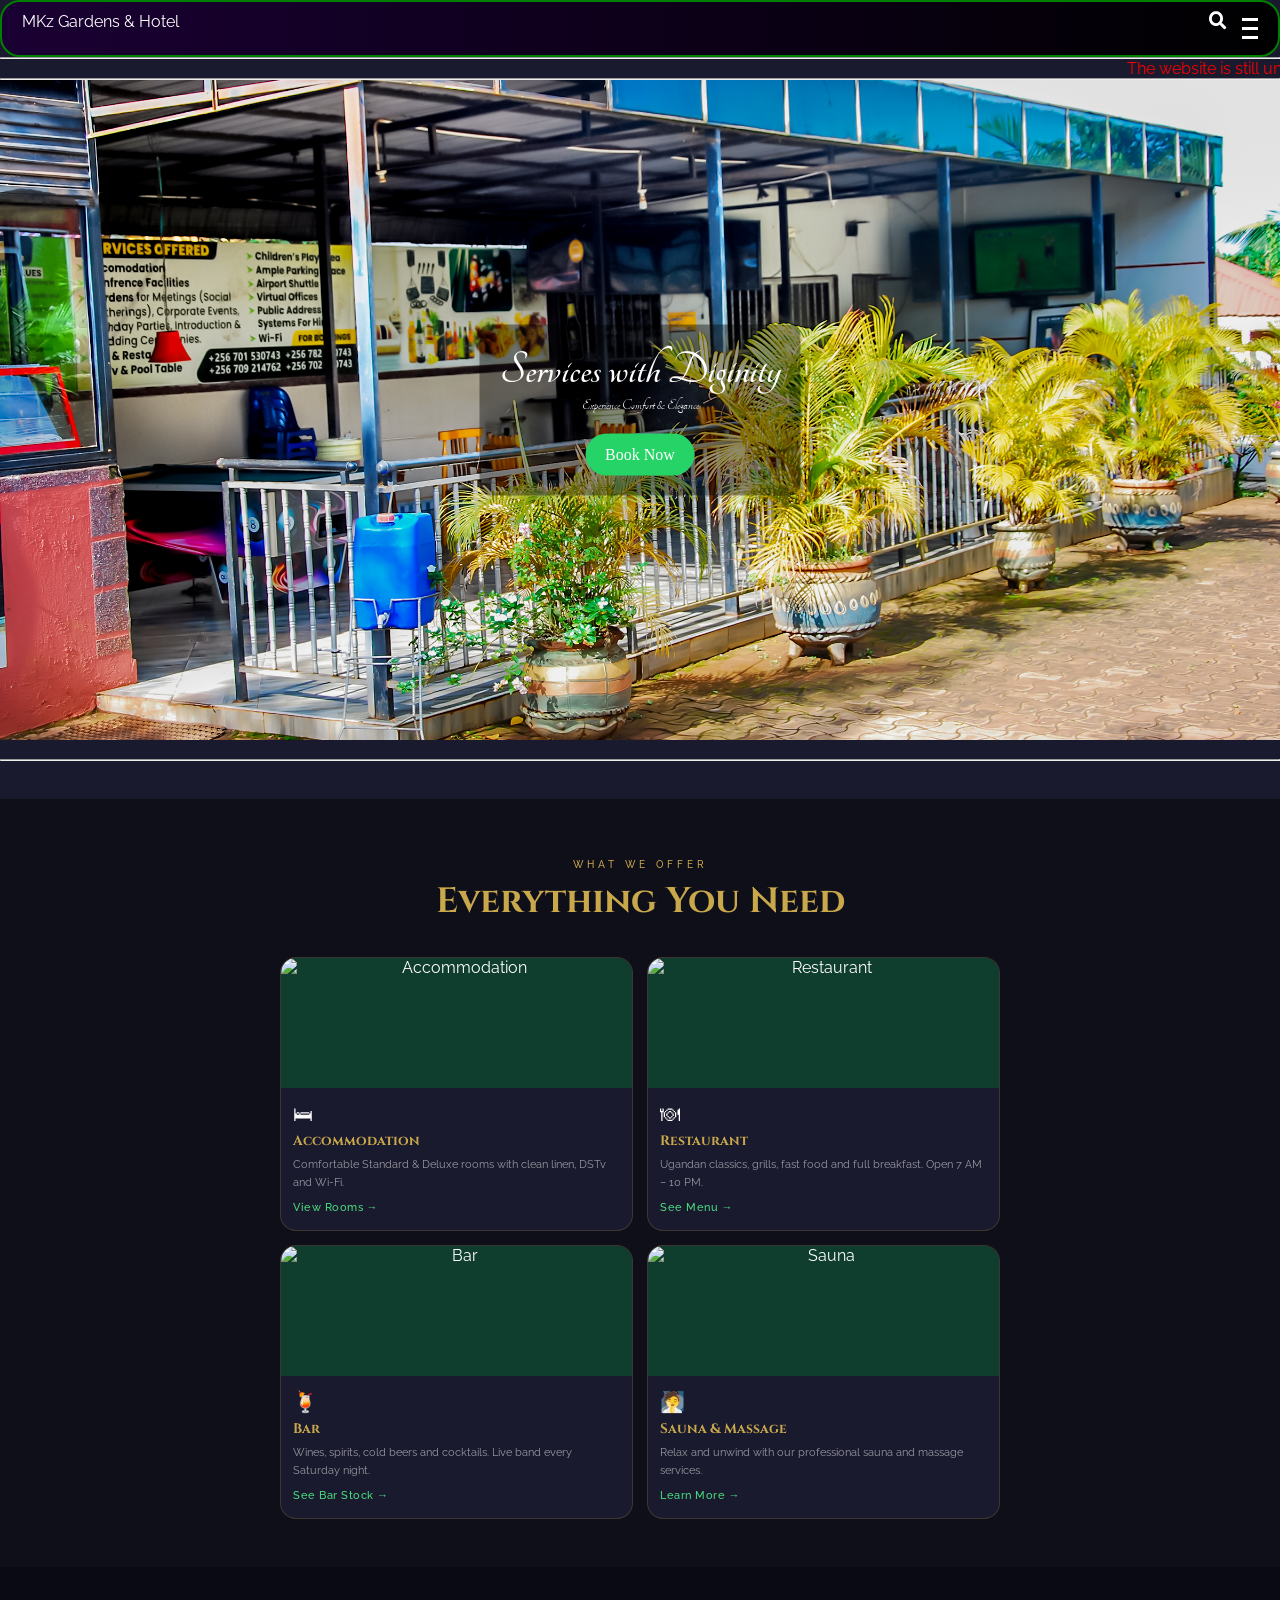
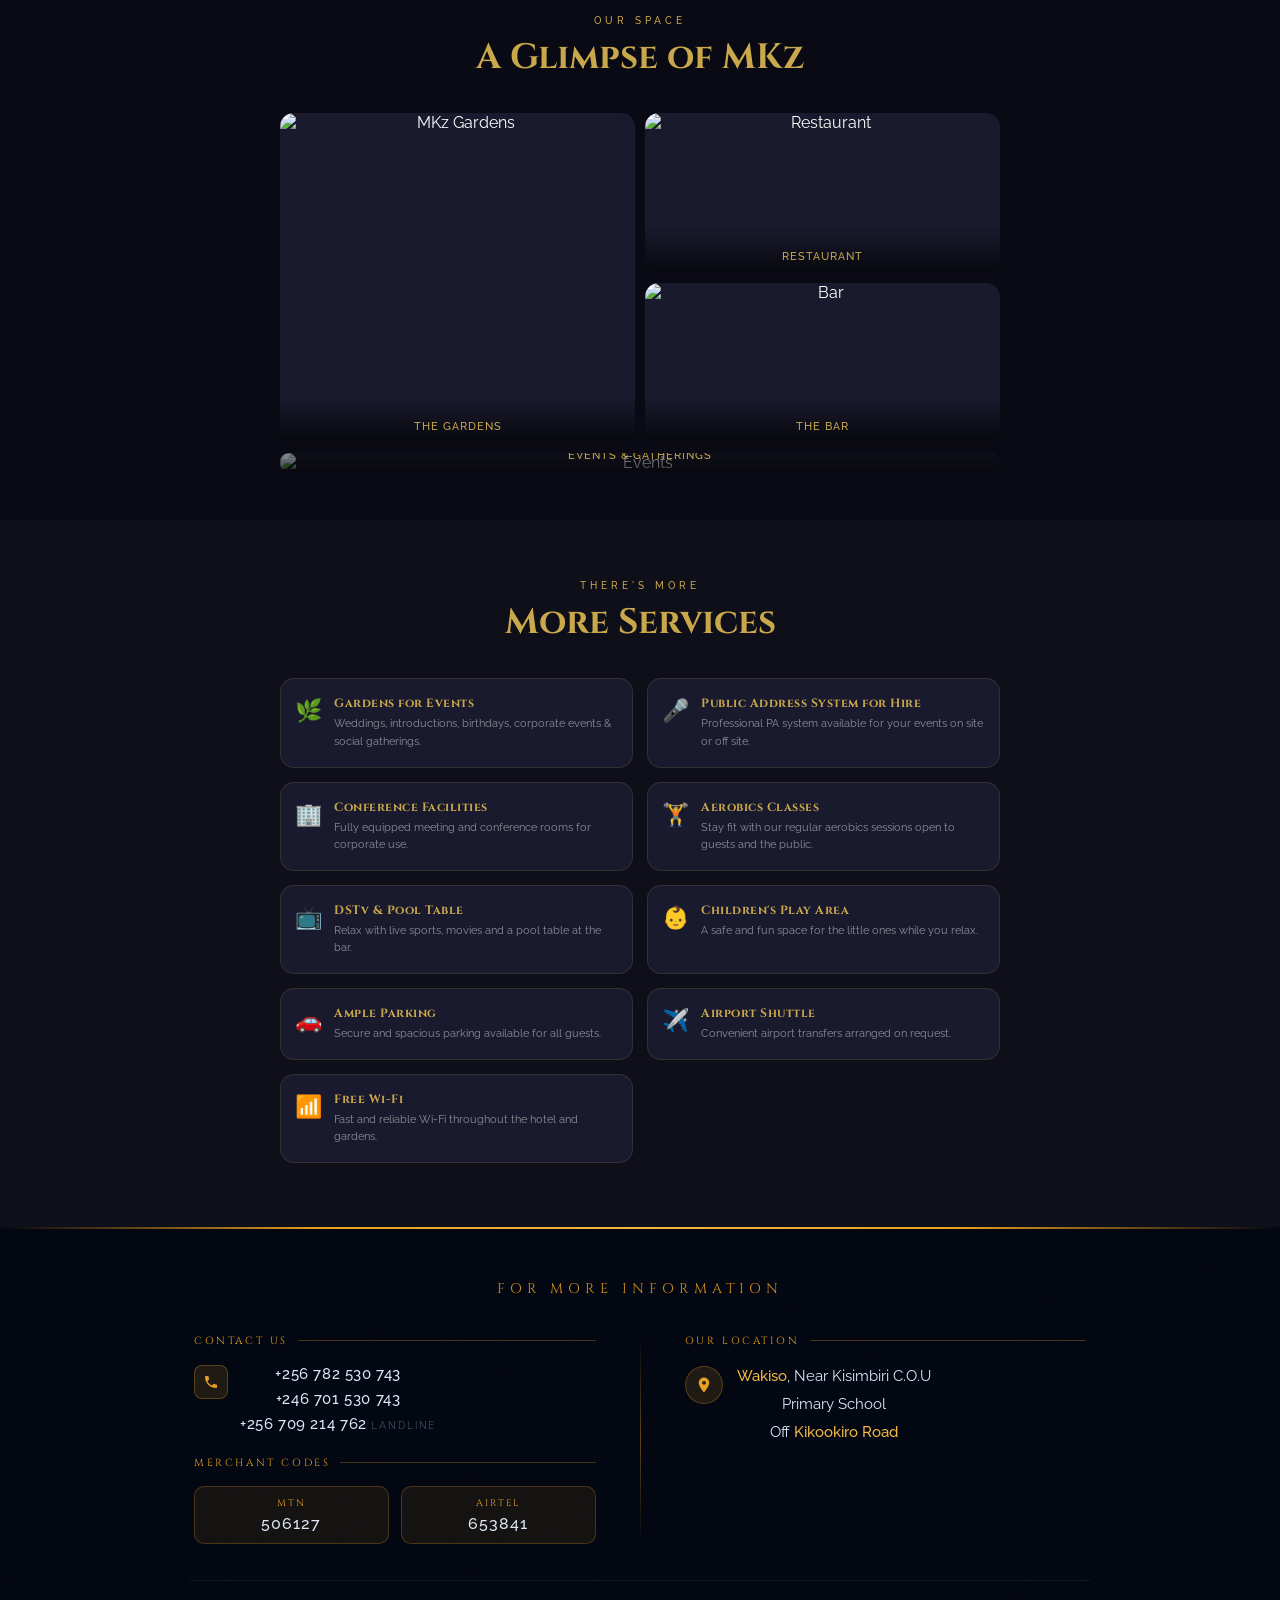
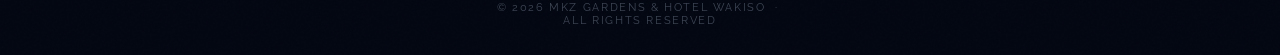
==== index.html @ 380784fc "Add files via upload" ====
<!DOCTYPE html>
<html lang="en">
<head>
<!--metatags-->
  <meta charset="UTF-8">
  <meta name="viewport" content="width=device-width, initial-scale=1.0,user-scalable=no"/>

  <!-- ============================================================
    SEO TAGS — These tell Google what your website is about.
    When someone searches "hotel Wakiso" or "restaurant Wakiso"
    on Google, these tags help your site show up in the results.
  ============================================================ -->

  <!-- This shows under your site title on Google search results -->
  <meta name="description" content="MKz Gardens & Hotel Wakiso — Hotel accommodation, restaurant, bar, aerobics, beautiful gardens for events, and live band every Saturday. Located in Wakiso, Uganda.">

  <!-- These are the words Google uses to understand your site -->
  <meta name="keywords" content="MKz Gardens, MKz Hotel, hotel Wakiso, accommodation Wakiso, restaurant Wakiso, bar Wakiso, aerobics Wakiso, gardens for events Wakiso, live band Wakiso, Uganda hotel, Wakiso Uganda, event venue Wakiso">

  <!-- This tells Google who owns the site -->
  <meta name="author" content="MKz Gardens & Hotel Wakiso">

  <!-- This tells Google it is okay to index and follow links on your site -->
  <meta name="robots" content="index, follow">

  <!-- Open Graph tags — these control how your site looks
       when someone shares your link on WhatsApp or Facebook -->
  <meta property="og:title" content="MKz Gardens & Hotel Wakiso">
  <meta property="og:description" content="Hotel accommodation, restaurant, bar, aerobics, gardens for events and live band every Saturday in Wakiso, Uganda.">
  <meta property="og:type" content="website">
  <meta property="og:locale" content="en_UG">
  
  <title>MKz Gardens & Hotel Wakiso</title>

<!--links stylessheet-->
  <link rel="stylesheet" href="style.css">
  <link rel="stylesheet" href="style-search.css">
  <link rel="stylesheet" href="style-hamburger.css">
<!--links stylessheet icons + fonts-->
<!--fonts-->
    <link rel="stylesheet"
  href="https://fonts.googleapis.com/css?family=Tangerine"> 
  
  <link rel="stylesheet"
  href="https://fonts.googleapis.com/css?family=Tangerine| merienda">
  
 <!--icons--> 
  <link rel="stylesheet" href="https://fonts.googleapis.com/css2?family=Material+Symbols+Outlined:opsz,wght,FILL,GRAD@20..48,100..700,0..1,-50..200&icon_names=search" />
  
    <link rel="stylesheet" href="https://cdnjs.cloudflare.com/ajax/libs/font-awesome/5.1.0/css/all.css" integrity="sha512-ajhUYg8JAATDFejqbeN7KbF2zyPbbqz04dgOLyGcYEk/MJD3V+HJhJLKvJ2VVlqrr4PwHeGTTWxbI+8teA7snw==" crossorigin="anonymous" referrerpolicy="no-referrer" />
      <link href="https://fonts.googleapis.com/css2?family=Cinzel:wght@400;600;700&family=Raleway:wght@300;400;500&display=swap" rel="stylesheet"/>
    
</head>
<body>

<nav class="nav">
   
   <p class="logo">MKz Gardens & Hotel </p>
   <i class="fas fa-search" id="search-trigger" title="Search"></i>
   
   
     <div class="hamburger" id="hamburger">
    <span></span>
    <span></span>
    <span></span>
  </div>
</nav>

<div class="overlay" id="overlay"></div>

<div class="menu" id="menu">
  <a href="index.html">Home</a>
  <a href="showroom.html">Showroom</a>
  <a href="restaurant.html">Restaurant</a>
  <a href="contact.html">Bar</a>
  
<!---=====DROP DOWN=====----->
<div class="info-card">
  <div class="info-card-header" onclick="toggleCard(this)">
    <span>🌿 Quick Links</span>
    <span class="info-card-arrow">▼</span>
  </div>
  <div class="info-card-body">
<ul>
<a href="restaurant.html#menu-section"><p>Local Food</p></a>
<a href="restaurant.html#wines-menu"><p>Bar Stock</p></a>
<a href="restaurant.html#menu"><p>Menu</p></a>
<a href="restaurant.html#menu"><p>Menu</p></a>
<a href="restaurant.html#menu"><p>Menu</p></a>

      
</ul>
    
    
    
    
  <a href="visit-us.html">
                <div class="location-pin">
            <svg viewBox="0 0 24 24" xmlns="http://www.w3.org/2000/svg">
              <path d="M12 2C8.13 2 5 5.13 5 9c0 5.25 7 13 7 13s7-7.75 7-13c0-3.87-3.13-7-7-7zm0 9.5c-1.38 0-2.5-1.12-2.5-2.5s1.12-2.5 2.5-2.5 2.5 1.12 2.5 2.5-1.12 2.5-2.5 2.5z"/>
            </svg>
          </div>
  </a>
  
</div>
    gggttg4ddyyyttty
  </div>
  <script>
  //--------dropdown-----========
function toggleCard(header) {
  const card = header.parentElement;
  card.classList.toggle('open');
}
</script>
</div>
  
  
  
  
  


<!-- Search Overlay -->
<div class="search-overlay" id="searchOverlay">
  <div class="search-modal">
    <div class="search-top">
      <div class="search-input-wrap">
        <i class="fas fa-search search-input-icon"></i>
        <input type="text" id="searchInput" placeholder="Search rooms, menu, billing…" autocomplete="off"/>
        <button id="searchClear" class="search-clear-btn">✕</button>
      </div>
      <button class="search-close-btn" id="searchClose">Close</button>
    </div>

    <div class="search-tabs" id="searchTabs" style="display:none">
      <button class="stab active" data-cat="all">All <span id="cnt-all">0</span></button>
      <button class="stab" data-cat="rooms">🛏 Rooms <span id="cnt-rooms">0</span></button>
      <button class="stab" data-cat="menu">🍽 Menu <span id="cnt-menu">0</span></button>
      <button class="stab" data-cat="billing">💳 Billing <span id="cnt-billing">0</span></button>
      <button class="stab" data-cat="general">🌿 General <span id="cnt-general">0</span></button>
    </div>

    <div class="search-meta" id="searchMeta"></div>
    <div class="search-results" id="searchResults"></div>

    <div class="search-empty" id="searchEmpty">
      <div style="font-size:2rem">🔍</div>
      <p>No results found. Try different keywords.</p>
    </div>

    <div class="search-initial" id="searchInitial">
      <p>Try searching for:</p>
      <div class="search-hints">
        <span class="hint" onclick="fillSearch('standard room')">Standard Room</span>
        <span class="hint" onclick="fillSearch('buffet')">Buffet</span>
        <span class="hint" onclick="fillSearch('wifi')">WiFi</span>
        <span class="hint" onclick="fillSearch('mobile money')">Mobile Money</span>
        <span class="hint" onclick="fillSearch('garden')">Garden</span>
        <span class="hint" onclick="fillSearch('check out')">Check-out</span>
      </div>
    </div>
  </div>
</div>
<hr>
<marquee style="color:red"> The website is still under construction, bugs are temporary</marquee>
<hr>
     <!-- Hero Section with Auto Sliding Images -->
  <section class="hero">
    <div class="slides">
      <img src="bar-outside.JPG" class="slide" />
      <img src="main-gate.JPG" class="slide" />
      <img src="mkz-garden.jpg" class="slide" />
    </div>
    <div class="hero-text">
      <h1 >Services with Diginity</h1>
      <p>Experience Comfort & Elegance</p>
      <a href="https://wa.me/256702530743?text=Hello%20I%20would%20like%20to%20book%20a%20room%20 " class="btn">Book Now</a>
    </div>
  </section><br>

<script>
  let slides = document.querySelectorAll('.slide');
  let current = 0;

  function showSlide(index) {
    slides.forEach((slide, i) => {
      slide.classList.remove('active');
      if (i === index) slide.classList.add('active');
    });
  }

  function nextSlide() {
    current = (current + 1) % slides.length;
    showSlide(current);
  }

  showSlide(current);
  setInterval(nextSlide, 4000);
</script>

      
<hr><br><br>
<!-- ===== SERVICES OVERVIEW ===== -->
<section class="services-section fade-up">
  <div class="section-eyebrow">What We Offer</div>
  <h2 class="section-title-text">Everything You Need</h2>
  <div class="services-grid">

    <a href="showroom.html" class="service-card">
      <div class="service-img-wrap">
        <img src="room1.jpg" loading="lazy" alt="Accommodation" />
      </div>
      <div class="service-body">
        <div class="service-icon">🛏</div>
        <h3>Accommodation</h3>
        <p>Comfortable Standard & Deluxe rooms with clean linen, DSTv and Wi-Fi.</p>
        <span class="service-link">View Rooms →</span>
      </div>
    </a>

    <a href="restaurant.html" class="service-card">
      <div class="service-img-wrap">
        <img src="food1.jpg" loading="lazy" alt="Restaurant" />
      </div>
      <div class="service-body">
        <div class="service-icon">🍽</div>
        <h3>Restaurant</h3>
        <p>Ugandan classics, grills, fast food and full breakfast. Open 7 AM – 10 PM.</p>
        <span class="service-link">See Menu →</span>
      </div>
    </a>

    <a href="restaurant.html#wines-menu" class="service-card">
      <div class="service-img-wrap">
        <img src="bar1.jpg" loading="lazy" alt="Bar" />
      </div>
      <div class="service-body">
        <div class="service-icon">🍹</div>
        <h3>Bar</h3>
        <p>Wines, spirits, cold beers and cocktails. Live band every Saturday night.</p>
        <span class="service-link">See Bar Stock →</span>
      </div>
    </a>

    <div class="service-card">
      <div class="service-img-wrap">
        <img src="sauna1.jpg" loading="lazy" alt="Sauna" />
      </div>
      <div class="service-body">
        <div class="service-icon">🧖</div>
        <h3>Sauna & Massage</h3>
        <p>Relax and unwind with our professional sauna and massage services.</p>
        <span class="service-link">Learn More →</span>
      </div>
    </div>

  </div>
</section>

<!-- ===== PHOTO GALLERY ===== -->
<section class="gallery-section fade-up">
  <div class="section-eyebrow">Our Space</div>
  <h2 class="section-title-text">A Glimpse of MKz</h2>
  <div class="home-gallery">
    <div class="hg-card hg-tall">
      <img src="gallery1.jpg" loading="lazy" alt="MKz Gardens" />
      <div class="hg-label">The Gardens</div>
    </div>
    <div class="hg-card">
      <img src="gallery2.jpg" loading="lazy" alt="Restaurant" />
      <div class="hg-label">Restaurant</div>
    </div>
    <div class="hg-card">
      <img src="gallery3.jpg" loading="lazy" alt="Bar" />
      <div class="hg-label">The Bar</div>
    </div>
    <div class="hg-card hg-wide">
      <img src="gallery4.jpg" loading="lazy" alt="Events" />
      <div class="hg-label">Events & Gatherings</div>
    </div>
  </div>
</section>

<!-- ===== MORE SERVICES ===== -->
<section class="more-services-section fade-up">
  <div class="section-eyebrow">There's More</div>
  <h2 class="section-title-text">More Services</h2>
  <div class="services-list-grid">

    <div class="svc-item">
      <span class="svc-ico">🌿</span>
      <div>
        <strong>Gardens for Events</strong>
        <p>Weddings, introductions, birthdays, corporate events & social gatherings.</p>
      </div>
    </div>

    <div class="svc-item">
      <span class="svc-ico">🎤</span>
      <div>
        <strong>Public Address System for Hire</strong>
        <p>Professional PA system available for your events on site or off site.</p>
      </div>
    </div>

    <div class="svc-item">
      <span class="svc-ico">🏢</span>
      <div>
        <strong>Conference Facilities</strong>
        <p>Fully equipped meeting and conference rooms for corporate use.</p>
      </div>
    </div>

    <div class="svc-item">
      <span class="svc-ico">🏋️</span>
      <div>
        <strong>Aerobics Classes</strong>
        <p>Stay fit with our regular aerobics sessions open to guests and the public.</p>
      </div>
    </div>

    <div class="svc-item">
      <span class="svc-ico">📺</span>
      <div>
        <strong>DSTv & Pool Table</strong>
        <p>Relax with live sports, movies and a pool table at the bar.</p>
      </div>
    </div>

    <div class="svc-item">
      <span class="svc-ico">👶</span>
      <div>
        <strong>Children's Play Area</strong>
        <p>A safe and fun space for the little ones while you relax.</p>
      </div>
    </div>

    <div class="svc-item">
      <span class="svc-ico">🚗</span>
      <div>
        <strong>Ample Parking</strong>
        <p>Secure and spacious parking available for all guests.</p>
      </div>
    </div>

    <div class="svc-item">
      <span class="svc-ico">✈️</span>
      <div>
        <strong>Airport Shuttle</strong>
        <p>Convenient airport transfers arranged on request.</p>
      </div>
    </div>

    <div class="svc-item">
      <span class="svc-ico">📶</span>
      <div>
        <strong>Free Wi-Fi</strong>
        <p>Fast and reliable Wi-Fi throughout the hotel and gardens.</p>
      </div>
    </div>

  </div>
</section>

<script>
const elements = document.querySelectorAll('.fade-up');
const observer = new IntersectionObserver(entries => {
  entries.forEach(entry => {
    if (entry.isIntersecting) {
      entry.target.classList.add('active');
      observer.unobserve(entry.target);
    }
  });
}, { threshold: 0.1 });
elements.forEach(el => observer.observe(el));
</script>



<script>
  const elements = document.querySelectorAll('.fade-up, .zoom');

window.addEventListener('scroll', () => {
  elements.forEach(el => {
    const position = el.getBoundingClientRect().top;
    const screenHeight = window.innerHeight;

    if (position < screenHeight - 100) {
      el.classList.add('active');
    }
  });
});
</script>

<!--hambuger script-->

<script>
  
</script>

<script src="script-search.js"></script>

<script src="script-hamburger.js"></script>

<script src="script.js"></script>

<section id="footer">
<footer>
  <div class="footer-inner">

    <p class="footer-heading">For More Information</p>

    <div class="footer-grid">

      <!-- Left: Phone numbers & merchant codes -->
      <div class="contact-block">
        <div class="section-label">Contact Us</div>

        <div class="phone-row">
          <div class="phone-icon">
            <!-- Phone wave icon -->
            <svg viewBox="0 0 24 24" xmlns="http://www.w3.org/2000/svg">
              <path d="M6.6 10.8c1.4 2.8 3.8 5.1 6.6 6.6l2.2-2.2c.3-.3.7-.4 1-.2 1.1.4 2.3.6 3.6.6.6 0 1 .4 1 1V20c0 .6-.4 1-1 1-9.4 0-17-7.6-17-17 0-.6.4-1 1-1h3.5c.6 0 1 .4 1 1 0 1.3.2 2.5.6 3.6.1.3 0 .7-.2 1L6.6 10.8z"/>
            </svg>
          </div>
          <div class="phone-numbers">
            <span class="phone-num">+256 782 530 743</span>
            <span class="phone-num">+246 701 530 743</span>
            <span class="phone-num">+256 709 214 762 <span class="phone-tag">Landline</span></span>
          </div>
        </div>

        <div class="section-label" style="margin-top:20px;">Merchant Codes</div>
        <div class="merchant-row">
          <div class="merchant-pill">
            <span class="merchant-network">MTN</span>
            <span class="merchant-code">506127</span>
          </div>
          <div class="merchant-pill">
            <span class="merchant-network">Airtel</span>
            <span class="merchant-code">653841</span>
          </div>
        </div>
      </div>

      <!-- Vertical divider -->
      <div class="divider-line"></div>

      <!-- Right: Location -->
      <div class="location-block">
        <div class="section-label">Our Location</div>
        <div class="location-body">
          <div class="location-pin">
            <svg viewBox="0 0 24 24" xmlns="http://www.w3.org/2000/svg">
              <path d="M12 2C8.13 2 5 5.13 5 9c0 5.25 7 13 7 13s7-7.75 7-13c0-3.87-3.13-7-7-7zm0 9.5c-1.38 0-2.5-1.12-2.5-2.5s1.12-2.5 2.5-2.5 2.5 1.12 2.5 2.5-1.12 2.5-2.5 2.5z"/>
            </svg>
          </div>
          <div class="location-text">
            <span class="location-line"><strong>Wakiso</strong>, Near Kisimbiri C.O.U</span>
            <span class="location-line">Primary School</span>
            <span class="location-line">Off <strong>Kikookiro Road</strong></span>
          </div>
        </div>
      </div>

    </div>

    <div class="footer-bottom" id="Contact">
        <p>© 2026 MKz Gardens & Hotel Wakiso &nbsp;·&nbsp; </p>
      All Rights Reserved
    </div>

  </div>
</footer>
</section>

</body>
</html>
---- style.css ----
body {
  margin: 0;
  font-family: Arial, sans-serif;
  background: #0f0f1a;
  color: white;
  text-align: center;
}

.background-image {
  height: 100vh;
  background-image: url(i.jpg);
  background-repeat: no-repeat;
  background-size: cover;
  background-position: center;
}

 nav {
  justify-content: space-between;
  display: flex;
  background: linear-gradient(to right, #1a0033, #000);
  border-color: green;
  border-width: 2px;
  color: #fff; /* or any color that contrasts with your background */
  padding: 10px 20px;
  font-size: 16px;
  border-style: solid;
  border-radius: 20px;
  top: 0;
  position: sticky;
  z-index: 1000;
  
}

/*Drop down*/
  .info-card {
  border: 1px solid rgba(15,61,46,0.2);
  border-radius: 12px;
  margin-bottom: 12px;
  overflow: hidden;
}
.info-card-header {
  background: #0f3d2e;
  color: white;
  padding: 16px 20px;
  display: flex;
  justify-content: space-between;
  align-items: center;
  cursor: pointer;
  font-size: 15px;
}
.info-card-arrow {
  transition: transform 0.3s;
}
.info-card.open .info-card-arrow {
  transform: rotate(180deg);
}
.info-card-body {
  max-height: 0;
  overflow: hidden;
  transition: max-height 0.4s ease, padding 0.3s;
  background: #f5f0e;
  padding: 0 20px;
  font-size: 14px;
  color: #2c7;
  text-align: left;
}

.info-card-body ul{
  color: black;
  
}

.info-card.open .info-card-body {
  max-height: 300px;
  padding: 16px 20px;
}


.material-symbols-outlined {
  font-variation-settings:
  'FILL' 0,
  'wght' 400,
  'GRAD' 0,
  'opsz' 48
}

.hero {
  position: relative;
  height: calc(80vh - 60px);
  overflow: hidden;
}

.slides {
  position: absolute;
  top: 0;
  left: 0;
  height: 100%;
  width: 100%;
}
.slide {
  width: 100%;
  height: 100%;
  position: absolute;
  top: 0;
  left: 0;
  object-fit: cover;
  opacity: 0;
  transition: opacity 1s ease-in-out;
}
.slide.active {
  opacity: 1;
}

.hero-text {
  position: absolute;
  top: 50%;
  left: 50%;
  transform: translate(-50%, -50%);
  color: white;
  text-align: center;
  background: rgba(0,0,0,0.4);
  padding: 20px;
  border-radius: 10px;
  font-family: 'Tangerine', serif;
}
.btn {
  background: #f04e30;
  color: white;
  padding: 10px 20px;
  margin-top: 10px;
  display: inline-block;
  text-decoration: none;
  border-radius: 5px;
  font-family: 'Roboto', serif;
}
.img {
  height: 380px;
  width: 80%;
}
.description{
  font-family: 'merienda', serif;
}


.section {
  padding: 60px 20px;
}

/* Animations */
.fade-in {
  opacity: 0;
  animation: fadeIn 1s forwards;
}

.fade-in.delay {
  animation-delay: 0.5s;
}

.fade-in.delay2 {
  animation-delay: 1s;
}

@keyframes fadeIn {
  to {
    opacity: 1;
  }
}

.fade-up {
  opacity: 0;
  transform: translateY(40px);
  transition: 1s;
}

.fade-up.active {
  opacity: 1;
  transform: translateY(0);
}

.zoom {
  transform: scale(0.8);
  opacity: 0;
  transition: 1s;
}

.zoom.active {
  transform: scale(1);
  opacity: 1;
}

/*continuing editing :-)*/
/* ===== SHARED SECTION HEADING ===== */
.section-eyebrow {
  font-size: 10px;
  letter-spacing: 4px;
  text-transform: uppercase;
  color: #c9a84c;
  font-weight: 500;
  margin-bottom: 8px;
}
.section-title-text {
  font-family: 'Cinzel', serif;
  font-size: clamp(1.5rem, 5vw, 2.2rem);
  color: #c9a84c;
  margin-bottom: 32px;
}

/* ===== SERVICES OVERVIEW ===== */
.services-section {
  padding: 60px 16px 48px;
  text-align: center;
  background: #0f0f1a;
}
.services-grid {
  display: grid;
  grid-template-columns: 1fr 1fr;
  gap: 14px;
  max-width: 720px;
  margin: 0 auto;
}
.service-card {
  background: #1a1a2e;
  border: 1px solid rgba(201,168,76,0.2);
  border-radius: 16px;
  overflow: hidden;
  text-decoration: none;
  color: inherit;
  display: flex;
  flex-direction: column;
  transition: transform 0.3s, border-color 0.3s;
}
.service-card:hover {
  transform: translateY(-4px);
  border-color: rgba(201,168,76,0.6);
}
.service-img-wrap {
  height: 130px;
  overflow: hidden;
  background: #0f3d2e;
}
.service-img-wrap img {
  width: 100%;
  height: 100%;
  object-fit: cover;
  display: block;
  transition: transform 0.4s;
}
.service-card:hover .service-img-wrap img {
  transform: scale(1.06);
}
.service-body {
  padding: 14px 12px 16px;
  text-align: left;
  flex: 1;
  display: flex;
  flex-direction: column;
}
.service-icon {
  font-size: 20px;
  margin-bottom: 6px;
}
.service-body h3 {
  font-family: 'Cinzel', serif;
  font-size: 0.85rem;
  color: #c9a84c;
  margin-bottom: 6px;
}
.service-body p {
  font-size: 11px;
  color: rgba(255,255,255,0.55);
  line-height: 1.6;
  flex: 1;
}
.service-link {
  font-size: 11px;
  color: #4ade80;
  margin-top: 10px;
  font-weight: 500;
  letter-spacing: 0.5px;
}

/* ===== PHOTO GALLERY ===== */
.gallery-section {
  padding: 48px 16px;
  text-align: center;
  background: #0a0a14;
}
.home-gallery {
  display: grid;
  grid-template-columns: 1fr 1fr;
  grid-template-rows: 160px 160px;
  gap: 10px;
  max-width: 720px;
  margin: 0 auto;
}
.hg-card {
  position: relative;
  border-radius: 14px;
  overflow: hidden;
  background: #1a1a2e;
}
.hg-card.hg-tall { grid-row: span 2; }
.hg-card.hg-wide { grid-column: span 2; }
.hg-card img {
  width: 100%; height: 100%;
  object-fit: cover; display: block;
  transition: transform 0.4s ease;
}
.hg-card:hover img { transform: scale(1.05); }
.hg-label {
  position: absolute;
  bottom: 0; left: 0; right: 0;
  background: linear-gradient(transparent, rgba(0,0,0,0.7));
  color: #c9a84c;
  font-size: 11px;
  font-weight: 500;
  letter-spacing: 1px;
  text-transform: uppercase;
  padding: 24px 12px 10px;
}

/* ===== MORE SERVICES ===== */
.more-services-section {
  padding: 60px 16px 64px;
  text-align: center;
  background: #0f0f1a;
}
.services-list-grid {
  display: grid;
  grid-template-columns: 1fr 1fr;
  gap: 14px;
  max-width: 720px;
  margin: 0 auto;
  text-align: left;
}
.svc-item {
  background: #1a1a2e;
  border: 1px solid rgba(201,168,76,0.15);
  border-radius: 14px;
  padding: 16px 14px;
  display: flex;
  gap: 12px;
  align-items: flex-start;
  transition: border-color 0.3s;
}
.svc-item:hover {
  border-color: rgba(201,168,76,0.45);
}
.svc-ico {
  font-size: 22px;
  flex-shrink: 0;
  margin-top: 2px;
}
.svc-item strong {
  display: block;
  font-size: 12px;
  color: #c9a84c;
  font-family: 'Cinzel', serif;
  letter-spacing: 0.5px;
  margin-bottom: 4px;
}
.svc-item p {
  font-size: 11px;
  color: rgba(255,255,255,0.5);
  line-height: 1.6;
  margin: 0;
}

@media (max-width: 420px) {
  .services-grid { grid-template-columns: 1fr; }
  .services-list-grid { grid-template-columns: 1fr; }
  .home-gallery { grid-template-rows: 140px 140px; }
}

/*more-services old*/
.more-services {
  justify-content: space-between;
  text-align: left;
}
.more-services-text { color: green; }

#footer {
  background-color: #030712;
  bottom: 0;
  margin-bottom: 0;
}






/*footer*/
    *, *::before, *::after { box-sizing: border-box; margin: 0; padding: 0; }

    body {
      min-height: 100vh;
      display: flex;
      flex-direction: column;
      justify-content: flex-end;
      background: #1a1a2e;
      font-family: 'Raleway', sans-serif;
    }

    footer {
      background: linear-gradient(135deg, #0d1b2a 0%, #11240 50%, #0d1b2a 100%);
      color: #e0e6f0;
      padding: 52px 40px 28px;
      position: relative;
      overflow: hidden;
    }

    /* Subtle noise texture overlay */
    footer::before {
      content: '';
      position: absolute;
      inset: 0;
      background-image: url("data:image/svg+xml,%3Csvg viewBox='0 0 200 200' xmlns='http://www.w3.org/2000/svg'%3E%3Cfilter id='n'%3E%3CfeTurbulence type='fractalNoise' baseFrequency='0.85' numOctaves='4' stitchTiles='stitch'/%3E%3C/filter%3E%3Crect width='100%25' height='100%25' filter='url(%23n)' opacity='0.04'/%3E%3C/svg%3E");
      opacity: 0.35;
      pointer-events: none;
    }

    /* Glowing top border */
    footer::after {
      content: '';
      position: absolute;
      top: 0; left: 0; right: 0;
      height: 2px;
      background: linear-gradient(90deg, transparent, #e8a020, #f0b845, #e8a020, transparent);
    }

    .footer-inner {
      max-width: 900px;
      margin: 0 auto;
      position: relative;
      z-index: 1;
    }

    .footer-heading {
      font-family: 'Cinzel', serif;
      font-size: clamp(0.75rem, 2vw, 0.88rem);
      letter-spacing: 0.35em;
      text-transform: uppercase;
      color: #e8a020;
      text-align: center;
      margin-bottom: 36px;
      opacity: 0.9;
    }

    .footer-grid {
      display: grid;
      grid-template-columns: 1fr 1px 1fr;
      gap: 0 40px;
      align-items: start;
    }

    .divider-line {
      width: 1px;
      background: linear-gradient(to bottom, transparent, rgba(232,160,32,0.4), transparent);
      align-self: stretch;
    }

    /* Section titles */
    .section-label {
      font-family: 'Cinzel', serif;
      font-size: 0.65rem;
      letter-spacing: 0.25em;
      text-transform: uppercase;
      color: #e8a020;
      margin-bottom: 16px;
      display: flex;
      align-items: center;
      gap: 10px;
    }
    .section-label::after {
      content: '';
      flex: 1;
      height: 1px;
      background: rgba(232,160,32,0.3);
    }

    /* Phone block */
    .contact-block { padding: 0 4px; }

    .phone-row {
      display: flex;
      align-items: flex-start;
      gap: 12px;
      margin-bottom: 14px;
    }

    .phone-icon {
      width: 34px;
      height: 34px;
      background: rgba(232,160,32,0.12);
      border: 1px solid rgba(232,160,32,0.3);
      border-radius: 8px;
      display: flex;
      align-items: center;
      justify-content: center;
      flex-shrink: 0;
      margin-top: 1px;
    }

    .phone-icon svg { width: 16px; height: 16px; fill: #e8a020; }

    .phone-numbers { display: flex; flex-direction: column; gap: 4px; }

    .phone-num {
      font-size: clamp(0.82rem, 2vw, 0.95rem);
      font-weight: 500;
      color: #dde6f5;
      letter-spacing: 0.04em;
      line-height: 1.4;
      transition: color 0.2s;
    }
    .phone-num:hover { color: #f0b845; }

    .phone-tag {
      font-size: 0.65rem;
      letter-spacing: 0.18em;
      text-transform: uppercase;
      color: rgba(200,215,240,0.45);
      font-weight: 300;
    }

    /* Merchant codes */
    .merchant-row {
      display: flex;
      gap: 12px;
      margin-top: 6px;
    }

    .merchant-pill {
      display: flex;
      flex-direction: column;
      align-items: center;
      background: rgba(232,160,32,0.08);
      border: 1px solid rgba(232,160,32,0.25);
      border-radius: 10px;
      padding: 10px 16px;
      flex: 1;
      transition: background 0.2s, border-color 0.2s;
    }
    .merchant-pill:hover {
      background: rgba(232,160,32,0.15);
      border-color: rgba(232,160,32,0.5);
    }

    .merchant-network {
      font-family: 'Cinzel', serif;
      font-size: 0.6rem;
      letter-spacing: 0.2em;
      color: #e8a020;
      text-transform: uppercase;
      margin-bottom: 4px;
    }
    .merchant-code {
      font-size: 1rem;
      font-weight: 500;
      color: #dde6f5;
      letter-spacing: 0.06em;
    }

    /* Location block */
    .location-block { padding: 0 4px; }

    .location-body {
      display: flex;
      gap: 14px;
      align-items: flex-start;
    }

    .location-pin {
      width: 38px;
      height: 38px;
      background: rgba(232,160,32,0.12);
      border: 1px solid rgba(232,160,32,0.3);
      border-radius: 50%;
      display: flex;
      align-items: center;
      justify-content: center;
      flex-shrink: 0;
      margin-top: 2px;
      animation: pulse 3s ease-in-out infinite;
    }
    @keyframes pulse {
      0%, 100% { box-shadow: 0 0 0 0 rgba(232,160,32,0.3); }
      50% { box-shadow: 0 0 0 8px rgba(232,160,32,0); }
    }

    .location-pin svg { width: 18px; height: 18px; fill: #e8a020; }

    .location-text { display: flex; flex-direction: column; gap: 4px; }

    .location-line {
      font-size: clamp(0.82rem, 2vw, 0.95rem);
      font-weight: 400;
      color: #dde6f5;
      line-height: 1.6;
    }
    .location-line strong {
      color: #f0b845;
      font-weight: 500;
    }

    /* Bottom strip */
    .footer-bottom {
      margin-top: 36px;
      padding-top: 20px;
      border-top: 1px solid rgba(255,255,255,0.06);
      text-align: center;
      font-size: 0.68rem;
      letter-spacing: 0.15em;
      color: rgba(200,215,240,0.3);
      text-transform: uppercase;
    }

    @media (max-width: 600px) {
      footer { padding: 40px 20px 24px; }
      .footer-grid { grid-template-columns: 1fr; gap: 32px 0; }
      .divider-line { display: none; }
    }
---- style-search.css ----
/* ── SEARCH ICON IN NAV ── */
#search-trigger {
  
  cursor: pointer;
  font-size: 1.1rem;
  transition: color 0.2s;
  margin-left: auto;
  margin-right: 15px;
  
}
#search-trigger:hover { color: #a0e080; }

/* ── SEARCH OVERLAY ── */
.search-overlay {
  display: none;
  position: fixed;
  inset: 0;
  background: rgba(0,0,0,0.75);
  z-index: 9999;
  backdrop-filter: blur(4px);
  align-items: flex-start;
  justify-content: center;
  padding-top: 60px;
}
.search-overlay.open { display: flex; }

.search-modal {
  background: #12102a;
  border: 1.5px solid #2e2a50;
  border-radius: 18px;
  width: 100%;
  max-width: 620px;
  margin: 0 16px;
  padding: 20px;
  max-height: 80vh;
  display: flex;
  flex-direction: column;
  gap: 14px;
  box-shadow: 0 24px 60px rgba(0,0,0,0.6);
}

/* ── SEARCH TOP ROW ── */
.search-top {
  display: flex;
  gap: 10px;
  align-items: center;
}

.search-input-wrap {
  position: relative;
  flex: 1;
}

.search-input-icon {
  position: absolute;
  left: 14px;
  top: 50%;
  transform: translateY(-50%);
  color: #6b6890;
  pointer-events: none;
}

#searchInput {
  width: 100%;
  padding: 13px 40px 13px 40px;
  background: #1e1a3a;
  border: 1.5px solid #3a3460;
  border-radius: 12px;
  color: #fff;
  font-family: Arial, sans-serif;
  font-size: 0.95rem;
  outline: none;
  transition: border-color 0.2s;
}
#searchInput:focus { border-color: #7dff6b; }
#searchInput::placeholder { color: #6b6890; }

.search-clear-btn {
  position: absolute;
  right: 10px;
  top: 50%;
  transform: translateY(-50%);
  background: none;
  border: none;
  color: #6b6890;
  cursor: pointer;
  font-size: 0.85rem;
  display: none;
  padding: 4px;
  transition: color 0.2s;
}
.search-clear-btn:hover { color: #fff; }
.search-clear-btn.visible { display: block; }

.search-close-btn {
  background: none;
  border: 1.5px solid #3a3460;
  color: #aaa;
  border-radius: 10px;
  padding: 10px 14px;
  cursor: pointer;
  font-size: 0.82rem;
  white-space: nowrap;
  transition: all 0.2s;
}
.search-close-btn:hover { border-color: #fff; color: #fff; }

/* ── TABS ── */
.search-tabs {
  display: flex;
  gap: 6px;
  flex-wrap: wrap;
}

.stab {
  padding: 6px 14px;
  border-radius: 30px;
  border: 1.5px solid #3a3460;
  background: transparent;
  color: #8888aa;
  font-size: 0.78rem;
  cursor: pointer;
  transition: all 0.18s;
}
.stab:hover { border-color: #aaa; color: #fff; }
.stab.active { background: #7dff6b; border-color: #7dff6b; color: #0f0f1a; font-weight: 700; }
.stab span {
  background: #1e1a3a;
  border-radius: 20px;
  padding: 1px 6px;
  font-size: 0.68rem;
  margin-left: 3px;
}
.stab.active span { background: rgba(0,0,0,0.18); }

/* ── META ── */
.search-meta {
  font-size: 0.8rem;
  color: #7777aa;
  min-height: 16px;
}
.search-meta strong { color: #7dff6b; }

/* ── RESULTS LIST ── */
.search-results {
  overflow-y: auto;
  display: flex;
  flex-direction: column;
  gap: 8px;
  max-height: 400px;
}

.result-card {
  background: #1e1a3a;
  border: 1.5px solid #2e2a50;
  border-radius: 12px;
  padding: 14px 16px;
  display: flex;
  gap: 12px;
  align-items: flex-start;
  cursor: pointer;
  transition: border-color 0.18s, transform 0.15s;
  animation: sIn 0.2s ease both;
}
@keyframes sIn { from { opacity:0; transform:translateY(6px); } to { opacity:1; transform:translateY(0); } }
.result-card:hover { border-color: #7dff6b; transform: translateY(-1px); }

.r-icon {
  width: 38px; height: 38px;
  border-radius: 10px;
  display: flex; align-items: center; justify-content: center;
  font-size: 1rem; flex-shrink: 0;
}
.r-icon.rooms   { background: rgba(125,255,107,0.12); }
.r-icon.menu    { background: rgba(255,200,70,0.12); }
.r-icon.billing { background: rgba(70,180,255,0.12); }
.r-icon.general { background: rgba(200,100,255,0.12); }

.r-body { flex: 1; min-width: 0; }
.r-cat  { font-size: 0.66rem; text-transform: uppercase; letter-spacing: 0.08em; color: #6b6890; margin-bottom: 3px; }
.r-title { font-size: 0.92rem; font-weight: 700; margin-bottom: 3px; }
.r-title mark { background: rgba(125,255,107,0.2); color: #7dff6b; border-radius: 3px; padding: 0 2px; }
.r-snippet { font-size: 0.79rem; color: #9999bb; white-space: nowrap; overflow: hidden; text-overflow: ellipsis; }
.r-snippet mark { background: transparent; color: #ddd; font-weight: 500; }

.r-badge {
  font-size: 0.7rem;
  padding: 3px 9px;
  border-radius: 20px;
  font-weight: 600;
  white-space: nowrap;
  align-self: flex-start;
  margin-top: 2px;
}
.badge-rooms   { background: rgba(125,255,107,0.15); color: #7dff6b; }
.badge-menu    { background: rgba(255,200,70,0.15);  color: #ffc846; }
.badge-billing { background: rgba(70,180,255,0.15);  color: #46b4ff; }
.badge-general { background: rgba(200,100,255,0.15); color: #c864ff; }

/* ── EMPTY / INITIAL ── */
.search-empty, .search-initial {
  text-align: center;
  padding: 30px 20px;
  color: #6b6890;
  font-size: 0.85rem;
}
.search-empty { display: none; }
.search-empty.visible { display: block; }

.search-hints {
  display: flex;
  flex-wrap: wrap;
  gap: 8px;
  justify-content: center;
  margin-top: 12px;
}
.hint {
  background: #1e1a3a;
  border: 1.5px solid #3a3460;
  border-radius: 30px;
  padding: 6px 14px;
  font-size: 0.8rem;
  cursor: pointer;
  color: #aaa;
  transition: border-color 0.2s, color 0.2s;
}
.hint:hover { border-color: #7dff6b; color: #fff; }

  margin: 0;
  font-family: Arial, sans-serif;
  background: #0f0f1a;
  color: white;
  text-align: center;
}

.background-image {
  height: 100vh;
  background-image: url(i.jpg);
  background-repeat: no-repeat;
  background-size: cover;
  background-position: center;
}

.nav {
  justify-content: space-between;
  display: flex;
  background: linear-gradient(to right, #1a0033, #000);
  border-color: green;
  border-width: 2px;
  color: #fff; /* or any color that contrasts with your background */
  padding: 10px 20px;
  font-size: 16px;
  border-style: solid;
  border-radius: 20px;
  top: 0;
  position: sticky;
  z-index: 1000;
  
}



.hero {
  
  display: flex;
  flex-direction: column;
  justify-content: center;
}

h1 {
  font-size: 3em;
}

.btn {
  margin-top: 20px;
  padding: 12px 20px;
  background: #25D366;
  color: white;
  text-decoration: none;
  border-radius: 30px;
}

.section {
  padding: 60px 20px;
}

/* Animations */
.fade-in {
  opacity: 0;
  animation: fadeIn 1s forwards;
}

.fade-in.delay {
  animation-delay: 0.5s;
}

.fade-in.delay2 {
  animation-delay: 1s;
}

@keyframes fadeIn {
  to {
    opacity: 1;
  }
}

.fade-up {
  opacity: 0;
  transform: translateY(40px);
  transition: 1s;
}

.fade-up.active {
  opacity: 1;
  transform: translateY(0);
}

.zoom {
  transform: scale(0.8);
  opacity: 0;
  transition: 1s;
}

.zoom.active {
  transform: scale(1);
  opacity: 1;
}
---- style-hamburger.css ----
/* HAMBURGER */
.hamburger {
  width: 16px;
  cursor: pointer;
}

.hamburger span {
  display: block;
  height: 3px;
  background: white;
  margin: 6px 0;
  transition: 0.4s;
}

/* ANIMATION TO X */
.hamburger.active span:nth-child(1) {
  transform: rotate(45deg) translate(5px, 5px);
}
.hamburger.active span:nth-child(2) {
  opacity: 0;
}
.hamburger.active span:nth-child(3) {
  transform: rotate(-45deg) translate(7px, -6px);
}

/* MENU */
.menu {
  position: fixed;
  top: 0;
  left: -100%;
  width: 70%;
  height: 100%;
  background: #0f3d2e;
  display: flex;
  flex-direction: column;
  padding: 60px 20px;
  transition: 0.4s;
  z-index: 99999;
}

.menu a {
  color: white;
  text-decoration: none;
  padding: 15px 0;
  font-size: 18px;
}

/* ACTIVE MENU */
.menu.active {
  left: 0;
}

/* OVERLAY */
.overlay {
  position: fixed;
  top: 0;
  left: 0;
  width: 100%;
  height: 100%;
  backdrop-filter: blur(5px);
  background: rgba(0,0,0,0.5);
  opacity: 0;
  pointer-events: none;
  transition: 0.4s;
}

.overlay.active {
  opacity: 1;
  pointer-events: all;
}
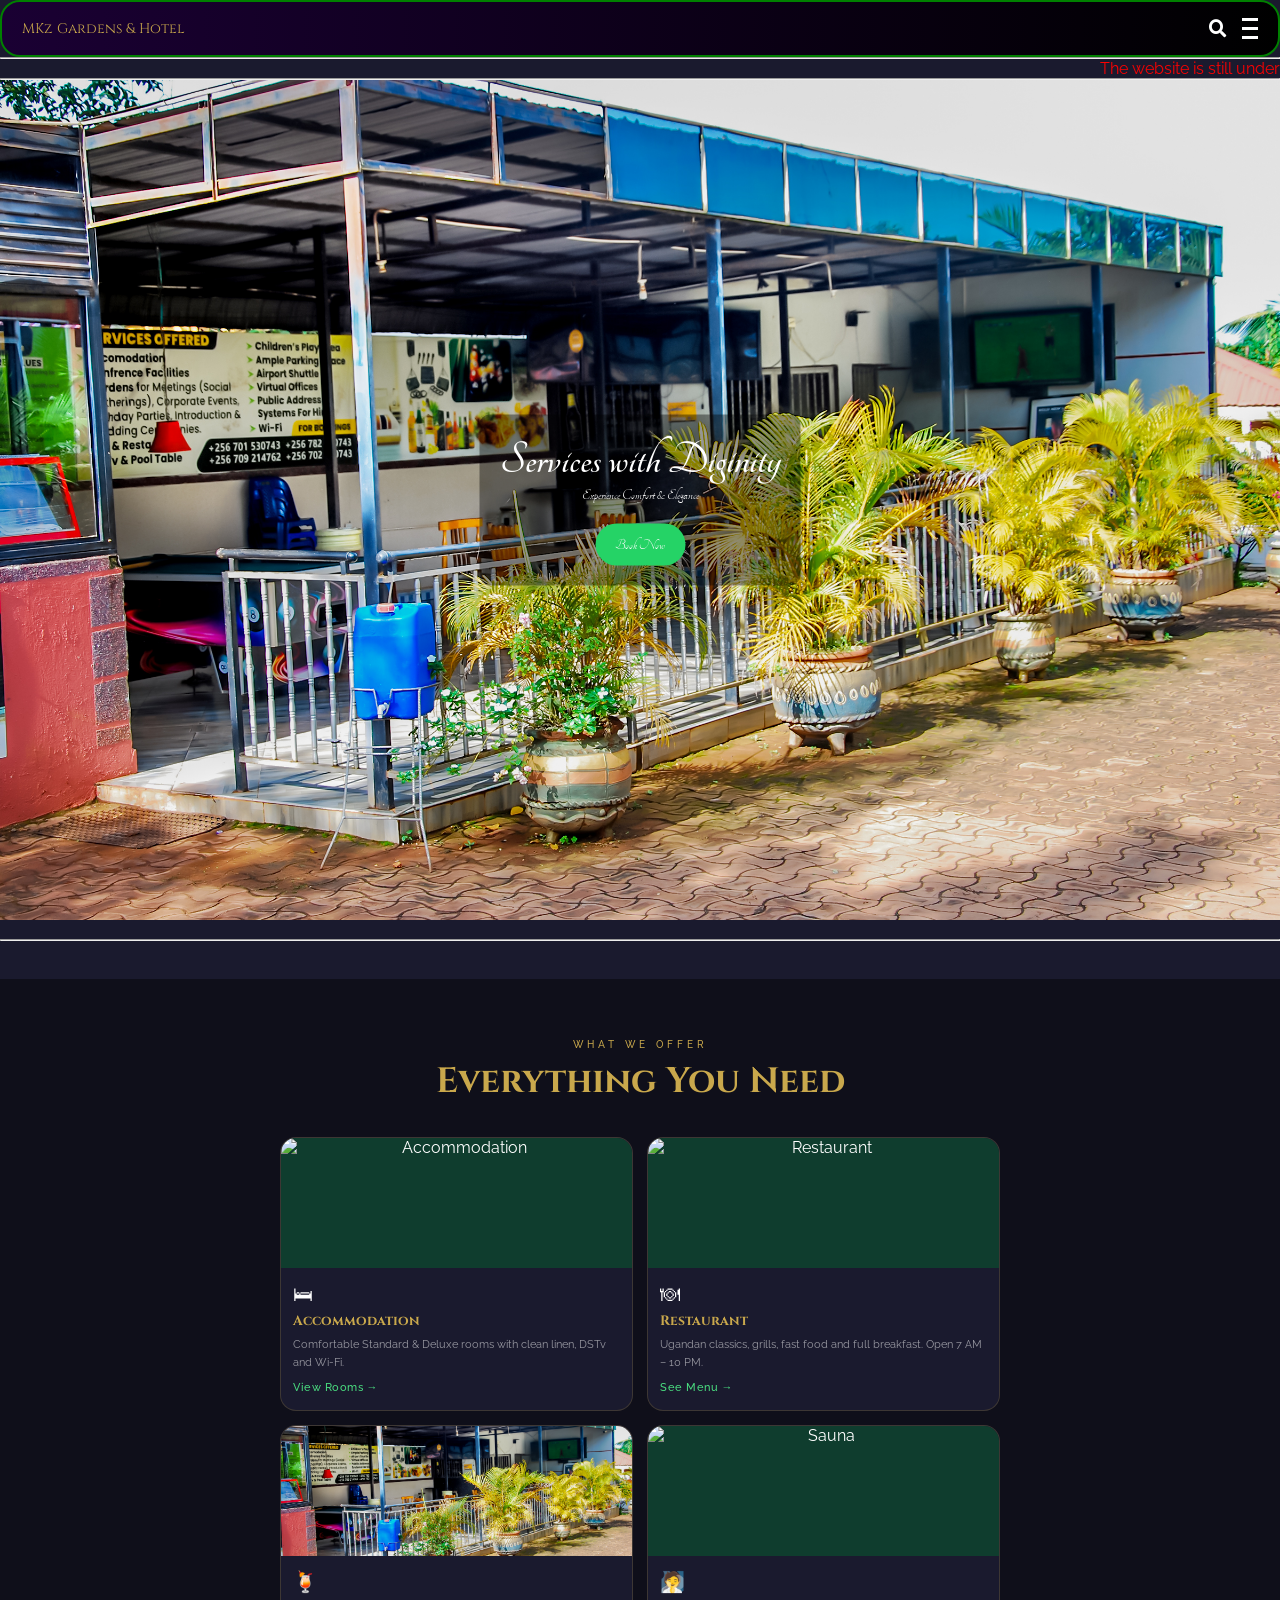
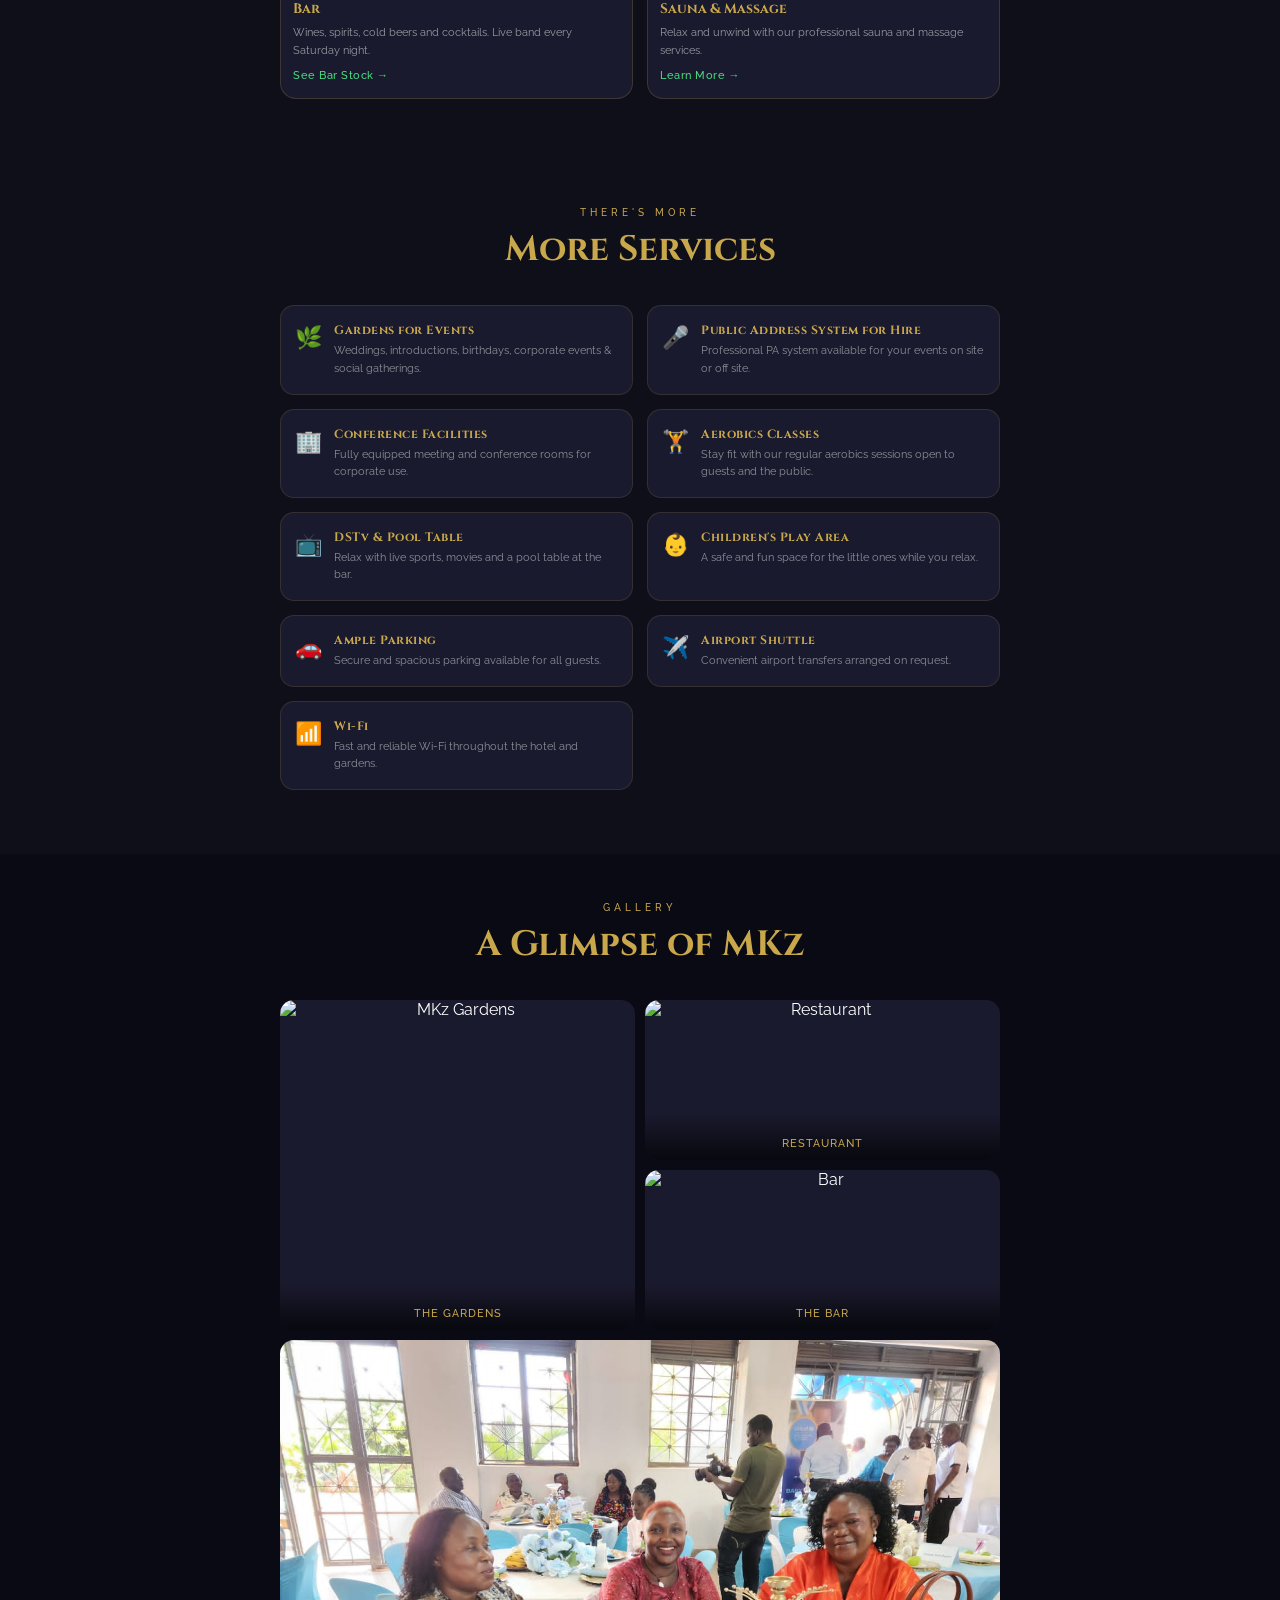
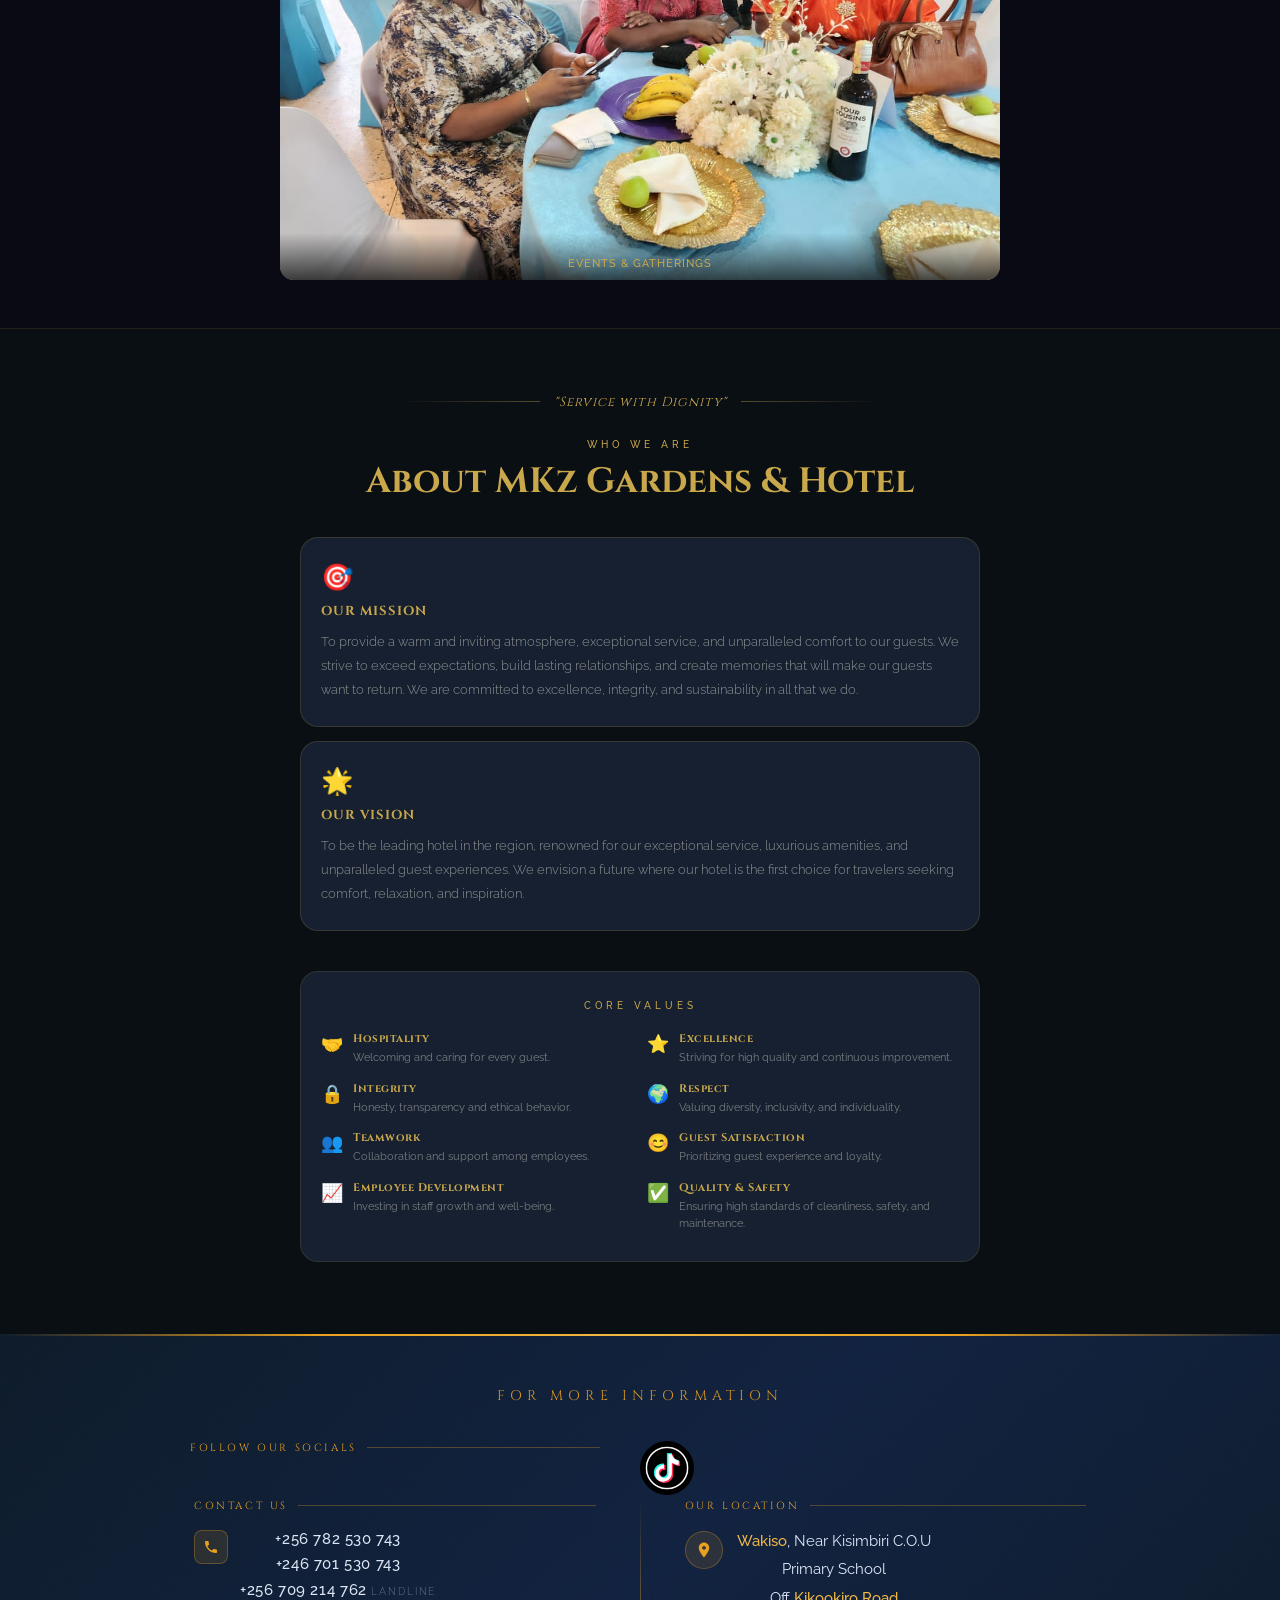
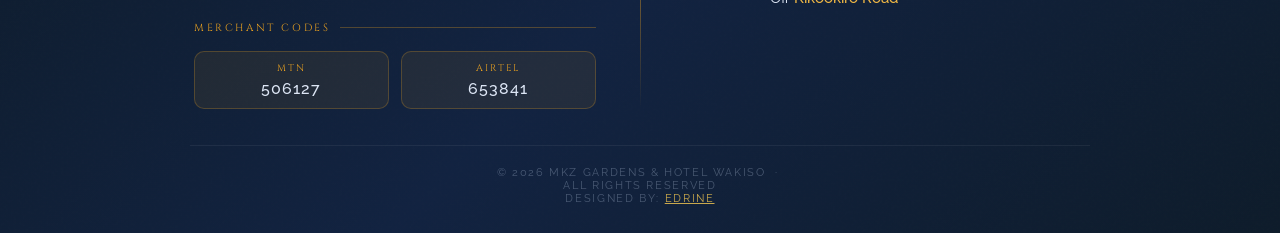
==== commit ac95d545: "Add files via upload" ====
--- a/index.html
+++ b/index.html
@@ -52,27 +52,22 @@
     
 </head>
 <body>
-
+<!---=== Nav====--->
 <nav class="nav">
-   
-   <p class="logo">MKz Gardens & Hotel </p>
-   <i class="fas fa-search" id="search-trigger" title="Search"></i>
-   
-   
-     <div class="hamburger" id="hamburger">
-    <span></span>
-    <span></span>
-    <span></span>
+  <p class="logo">MKz Gardens & Hotel</p>
+  <i class="fas fa-search" id="search-trigger" title="Search"></i>
+  <div class="hamburger" id="hamburger">
+    <span></span><span></span><span></span>
   </div>
 </nav>
 
 <div class="overlay" id="overlay"></div>
 
 <div class="menu" id="menu">
-  <a href="index.html">Home</a>
-  <a href="showroom.html">Showroom</a>
+  <a href="index.html">About us</a>
+  <a href="booking.html">Our Rooms</a>
   <a href="restaurant.html">Restaurant</a>
-  <a href="contact.html">Bar</a>
+  <a href="sauna.html">Wellness</a>
   
 <!---=====DROP DOWN=====----->
 <div class="info-card">
@@ -82,28 +77,17 @@
   </div>
   <div class="info-card-body">
 <ul>
-<a href="restaurant.html#menu-section"><p>Local Food</p></a>
-<a href="restaurant.html#wines-menu"><p>Bar Stock</p></a>
-<a href="restaurant.html#menu"><p>Menu</p></a>
-<a href="restaurant.html#menu"><p>Menu</p></a>
-<a href="restaurant.html#menu"><p>Menu</p></a>
+<a href="booking.html#page-header fade-up"><p>Booking Form</p></a>
+<a href="restaurant.html#menu-section"><p>Menu</p></a>
+<a href="restaurant.html#wines-menu"><p>Bar </p></a>
+<a href="index.html#mkz-gallery"><p>️Gallery</p></a>
+<a href="Booking.html#direction-maps"><p>Online Direction 🗺️</p></a>
+
 
       
 </ul>
-    
-    
-    
-    
-  <a href="visit-us.html">
-                <div class="location-pin">
-            <svg viewBox="0 0 24 24" xmlns="http://www.w3.org/2000/svg">
-              <path d="M12 2C8.13 2 5 5.13 5 9c0 5.25 7 13 7 13s7-7.75 7-13c0-3.87-3.13-7-7-7zm0 9.5c-1.38 0-2.5-1.12-2.5-2.5s1.12-2.5 2.5-2.5 2.5 1.12 2.5 2.5-1.12 2.5-2.5 2.5z"/>
-            </svg>
-          </div>
-  </a>
-  
 </div>
-    gggttg4ddyyyttty
+  
   </div>
   <script>
   //--------dropdown-----========
@@ -174,7 +158,7 @@
     <div class="hero-text">
       <h1 >Services with Diginity</h1>
       <p>Experience Comfort & Elegance</p>
-      <a href="https://wa.me/256702530743?text=Hello%20I%20would%20like%20to%20book%20a%20room%20 " class="btn">Book Now</a>
+      <a href="booking.html" class="btn">Book Now</a>
     </div>
   </section><br>
 
@@ -208,7 +192,7 @@
 
     <a href="showroom.html" class="service-card">
       <div class="service-img-wrap">
-        <img src="room1.jpg" loading="lazy" alt="Accommodation" />
+        <img src="  corridors-room.JPG  " loading="lazy" alt="Accommodation" />
       </div>
       <div class="service-body">
         <div class="service-icon">🛏</div>
@@ -220,7 +204,7 @@
 
     <a href="restaurant.html" class="service-card">
       <div class="service-img-wrap">
-        <img src="food1.jpg" loading="lazy" alt="Restaurant" />
+        <img src="beef-burger.jpeg" loading="lazy" alt="Restaurant" />
       </div>
       <div class="service-body">
         <div class="service-icon">🍽</div>
@@ -232,7 +216,7 @@
 
     <a href="restaurant.html#wines-menu" class="service-card">
       <div class="service-img-wrap">
-        <img src="bar1.jpg" loading="lazy" alt="Bar" />
+        <img src="bar-outside.JPG" loading="lazy" alt="Bar" />
       </div>
       <div class="service-body">
         <div class="service-icon">🍹</div>
@@ -244,7 +228,7 @@
 
     <div class="service-card">
       <div class="service-img-wrap">
-        <img src="sauna1.jpg" loading="lazy" alt="Sauna" />
+        <img src="sauna.jpg" loading="lazy" alt="Sauna" />
       </div>
       <div class="service-body">
         <div class="service-icon">🧖</div>
@@ -257,30 +241,6 @@
   </div>
 </section>
 
-<!-- ===== PHOTO GALLERY ===== -->
-<section class="gallery-section fade-up">
-  <div class="section-eyebrow">Our Space</div>
-  <h2 class="section-title-text">A Glimpse of MKz</h2>
-  <div class="home-gallery">
-    <div class="hg-card hg-tall">
-      <img src="gallery1.jpg" loading="lazy" alt="MKz Gardens" />
-      <div class="hg-label">The Gardens</div>
-    </div>
-    <div class="hg-card">
-      <img src="gallery2.jpg" loading="lazy" alt="Restaurant" />
-      <div class="hg-label">Restaurant</div>
-    </div>
-    <div class="hg-card">
-      <img src="gallery3.jpg" loading="lazy" alt="Bar" />
-      <div class="hg-label">The Bar</div>
-    </div>
-    <div class="hg-card hg-wide">
-      <img src="gallery4.jpg" loading="lazy" alt="Events" />
-      <div class="hg-label">Events & Gatherings</div>
-    </div>
-  </div>
-</section>
-
 <!-- ===== MORE SERVICES ===== -->
 <section class="more-services-section fade-up">
   <div class="section-eyebrow">There's More</div>
@@ -354,12 +314,112 @@
     <div class="svc-item">
       <span class="svc-ico">📶</span>
       <div>
-        <strong>Free Wi-Fi</strong>
+        <strong> Wi-Fi</strong>
         <p>Fast and reliable Wi-Fi throughout the hotel and gardens.</p>
       </div>
     </div>
 
   </div>
+</section>
+
+<!-- ===== PHOTO GALLERY ===== -->
+<section class="gallery-section fade-up">
+  <div class="section-eyebrow" id="mkz-gallery">Gallery</div>
+  <h2 class="section-title-text">A Glimpse of MKz</h2>
+  <div class="home-gallery">
+    
+    <div class="hg-card hg-tall">
+      <img src="gallery1.jpg" loading="lazy" alt="MKz Gardens" />
+      <div class="hg-label">The Gardens</div>
+    </div>
+    
+    
+    <div class="hg-card">
+      <img src="gallery2.jpg" loading="lazy" alt="Restaurant" />
+      <div class="hg-label">Restaurant</div>
+    </div>
+    
+    <div class="hg-card">
+      <img src="gallery3.jpg" loading="lazy" alt="Bar" />
+      <div class="hg-label">The Bar</div>
+    </div>
+    
+    <div class="hg-card hg-wide">
+      <img src="gather.jpg" loading="lazy" alt="Events" />
+      <div class="hg-label">Events & Gatherings</div>
+    </div>
+    
+  </div>
+</section>
+
+<!-- ===== ABOUT — VISION, MISSION & VALUES ===== -->
+<section class="about-section fade-up">
+
+  <div class="about-tagline">
+    <div class="tagline-rule"></div>
+    <span class="tagline-text">"Service with Dignity"</span>
+    <div class="tagline-rule"></div>
+  </div>
+
+  <div class="section-eyebrow">Who We Are</div>
+  <h2 class="section-title-text">About MKz Gardens & Hotel</h2>
+
+  <div class="mv-grid">
+
+    <div class="mv-card">
+      <div class="mv-icon">🎯</div>
+      <h3 class="mv-title">Our Mission</h3>
+      <p>To provide a warm and inviting atmosphere, exceptional service, and unparalleled comfort to our guests. We strive to exceed expectations, build lasting relationships, and create memories that will make our guests want to return. We are committed to excellence, integrity, and sustainability in all that we do.</p>
+    </div>
+
+    <div class="mv-card">
+      <div class="mv-icon">🌟</div>
+      <h3 class="mv-title">Our Vision</h3>
+      <p>To be the leading hotel in the region, renowned for our exceptional service, luxurious amenities, and unparalleled guest experiences. We envision a future where our hotel is the first choice for travelers seeking comfort, relaxation, and inspiration.</p>
+    </div>
+
+  </div>
+
+  <div class="values-wrap">
+    <div class="section-eyebrow" style="margin-bottom:20px">Core Values</div>
+    <div class="values-grid">
+
+      <div class="value-item">
+        <span class="value-ico">🤝</span>
+        <div><strong>Hospitality</strong><p>Welcoming and caring for every guest.</p></div>
+      </div>
+      <div class="value-item">
+        <span class="value-ico">⭐</span>
+        <div><strong>Excellence</strong><p>Striving for high quality and continuous improvement.</p></div>
+      </div>
+      <div class="value-item">
+        <span class="value-ico">🔒</span>
+        <div><strong>Integrity</strong><p>Honesty, transparency and ethical behavior.</p></div>
+      </div>
+      <div class="value-item">
+        <span class="value-ico">🌍</span>
+        <div><strong>Respect</strong><p>Valuing diversity, inclusivity, and individuality.</p></div>
+      </div>
+      <div class="value-item">
+        <span class="value-ico">👥</span>
+        <div><strong>Teamwork</strong><p>Collaboration and support among employees.</p></div>
+      </div>
+      <div class="value-item">
+        <span class="value-ico">😊</span>
+        <div><strong>Guest Satisfaction</strong><p>Prioritizing guest experience and loyalty.</p></div>
+      </div>
+      <div class="value-item">
+        <span class="value-ico">📈</span>
+        <div><strong>Employee Development</strong><p>Investing in staff growth and well-being.</p></div>
+      </div>
+      <div class="value-item">
+        <span class="value-ico">✅</span>
+        <div><strong>Quality & Safety</strong><p>Ensuring high standards of cleanliness, safety, and maintenance.</p></div>
+      </div>
+
+    </div>
+  </div>
+
 </section>
 
 <script>
@@ -404,11 +464,22 @@
 
 <script src="script.js"></script>
 
+</body>
 <section id="footer">
 <footer>
   <div class="footer-inner">
 
     <p class="footer-heading">For More Information</p>
+    
+<div class="footer-grid">
+   <div class="section-label">Follow Our Socials</div>
+   
+   
+   <a href="https://www.tiktok.com/@mkzgardens0" target="_blank">
+     <img src="tiktok.png" width="54px" style="border-radius:50%;">
+</a>
+
+  </div>
 
     <div class="footer-grid">
 
@@ -468,11 +539,10 @@
     <div class="footer-bottom" id="Contact">
         <p>© 2026 MKz Gardens & Hotel Wakiso &nbsp;·&nbsp; </p>
       All Rights Reserved
+      <p>Designed by: <a style="color:var(--gold)" href="tel:356701115463">Edrine</a></p>
     </div>
 
   </div>
 </footer>
 </section>
-
-</body>
 </html>
--- a/style.css
+++ b/style.css
@@ -1,3 +1,28 @@
+    *, *::before, *::after { box-sizing: border-box; margin: 0; padding: 0; }
+
+    :root {
+      --green: #0f3d2e;
+      --gold: #c9a84c;
+      --gold-light: #e8c97a;
+      --dark: #080d12;
+      --dark2: #0f1820;
+      --dark3: #162030;
+      --white: #f0ece3;
+      --muted: rgba(240,236,227,0.45);
+    }
+
+    html { scroll-behavior: smooth; }
+
+    body {
+      background: var(--dark);
+      color: var(--white);
+      font-family: 'Raleway', sans-serif;
+      min-height: 100vh;
+      overflow-x: hidden;
+    }
+
+
+
 body {
   margin: 0;
   font-family: Arial, sans-serif;
@@ -15,21 +40,20 @@
 }
 
  nav {
-  justify-content: space-between;
-  display: flex;
-  background: linear-gradient(to right, #1a0033, #000);
-  border-color: green;
-  border-width: 2px;
-  color: #fff; /* or any color that contrasts with your background */
-  padding: 10px 20px;
-  font-size: 16px;
-  border-style: solid;
-  border-radius: 20px;
-  top: 0;
-  position: sticky;
-  z-index: 1000;
-  
-}
+      display: flex;
+      justify-content: space-between;
+      align-items: center;
+      background: linear-gradient(to right, #1a0033, #000);
+      border: 2px solid green;
+      border-radius: 20px;
+      padding: 10px 20px;
+      font-size: 16px;
+      color: #fff;
+      position: sticky;
+      top: 0;
+      z-index: 1000;
+    }
+.logo { font-family: 'Cinzel', serif; font-size: 14px; color: var(--gold); }
 
 /*Drop down*/
   .info-card {
@@ -86,7 +110,7 @@
 
 .hero {
   position: relative;
-  height: calc(80vh - 60px);
+  height: calc(100vh - 60px);
   overflow: hidden;
 }
 
@@ -131,11 +155,6 @@
   display: inline-block;
   text-decoration: none;
   border-radius: 5px;
-  font-family: 'Roboto', serif;
-}
-.img {
-  height: 380px;
-  width: 80%;
 }
 .description{
   font-family: 'merienda', serif;
@@ -189,6 +208,7 @@
 }
 
 /*continuing editing :-)*/
+
 /* ===== SHARED SECTION HEADING ===== */
 .section-eyebrow {
   font-size: 10px;
@@ -379,6 +399,113 @@
 }
 .more-services-text { color: green; }
 
+/* ===== ABOUT SECTION ===== */
+.about-section {
+  padding: 64px 16px 72px;
+  text-align: center;
+  background: #0a0f14;
+  border-top: 1px solid rgba(201,168,76,0.12);
+}
+
+/* tagline */
+.about-tagline {
+  display: flex;
+  align-items: center;
+  gap: 14px;
+  max-width: 480px;
+  margin: 0 auto 28px;
+}
+.tagline-rule {
+  flex: 1;
+  height: 1px;
+  background: linear-gradient(to right, transparent, rgba(201,168,76,0.4));
+}
+.about-tagline .tagline-rule:last-child {
+  background: linear-gradient(to left, transparent, rgba(201,168,76,0.4));
+}
+.tagline-text {
+  font-family: 'Cinzel', serif;
+  font-size: 13px;
+  color: #c9a84c;
+  letter-spacing: 1px;
+  white-space: nowrap;
+  font-style: italic;
+}
+
+/* mission + vision grid */
+.mv-grid {
+  display: grid;
+  grid-template-columns: 1fr;
+  gap: 14px;
+  max-width: 680px;
+  margin: 0 auto 40px;
+}
+.mv-card {
+  background: #162030;
+  border: 1px solid rgba(201,168,76,0.18);
+  border-radius: 18px;
+  padding: 24px 20px;
+  text-align: left;
+  transition: border-color 0.3s;
+}
+.mv-card:hover { border-color: rgba(201,168,76,0.4); }
+.mv-icon { font-size: 26px; margin-bottom: 10px; }
+.mv-title {
+  font-family: 'Cinzel', serif;
+  font-size: 13px;
+  color: #c9a84c;
+  letter-spacing: 1px;
+  margin-bottom: 10px;
+  text-transform: uppercase;
+}
+.mv-card p {
+  font-size: 13px;
+  color: rgba(240,236,227,0.55);
+  line-height: 1.85;
+  font-weight: 300;
+}
+
+/* core values */
+.values-wrap {
+  max-width: 680px;
+  margin: 0 auto;
+  background: #162030;
+  border: 1px solid rgba(201,168,76,0.15);
+  border-radius: 18px;
+  padding: 28px 20px;
+}
+.values-grid {
+  display: grid;
+  grid-template-columns: 1fr 1fr;
+  gap: 14px;
+  text-align: left;
+}
+.value-item {
+  display: flex;
+  gap: 10px;
+  align-items: flex-start;
+}
+.value-ico { font-size: 18px; flex-shrink: 0; margin-top: 2px; }
+.value-item strong {
+  display: block;
+  font-size: 11px;
+  color: #c9a84c;
+  font-family: 'Cinzel', serif;
+  letter-spacing: 0.5px;
+  margin-bottom: 3px;
+}
+.value-item p {
+  font-size: 11px;
+  color: rgba(240,236,227,0.45);
+  line-height: 1.6;
+  margin: 0;
+}
+
+@media (max-width: 420px) {
+  .values-grid { grid-template-columns: 1fr; }
+  .mv-grid { grid-template-columns: 1fr; }
+}
+
 #footer {
   background-color: #030712;
   bottom: 0;
@@ -403,7 +530,7 @@
     }
 
     footer {
-      background: linear-gradient(135deg, #0d1b2a 0%, #11240 50%, #0d1b2a 100%);
+      background: linear-gradient(135deg, #0d1b2a 0%, #112240 50%, #0d1b2a 100%);
       color: #e0e6f0;
       padding: 52px 40px 28px;
       position: relative;
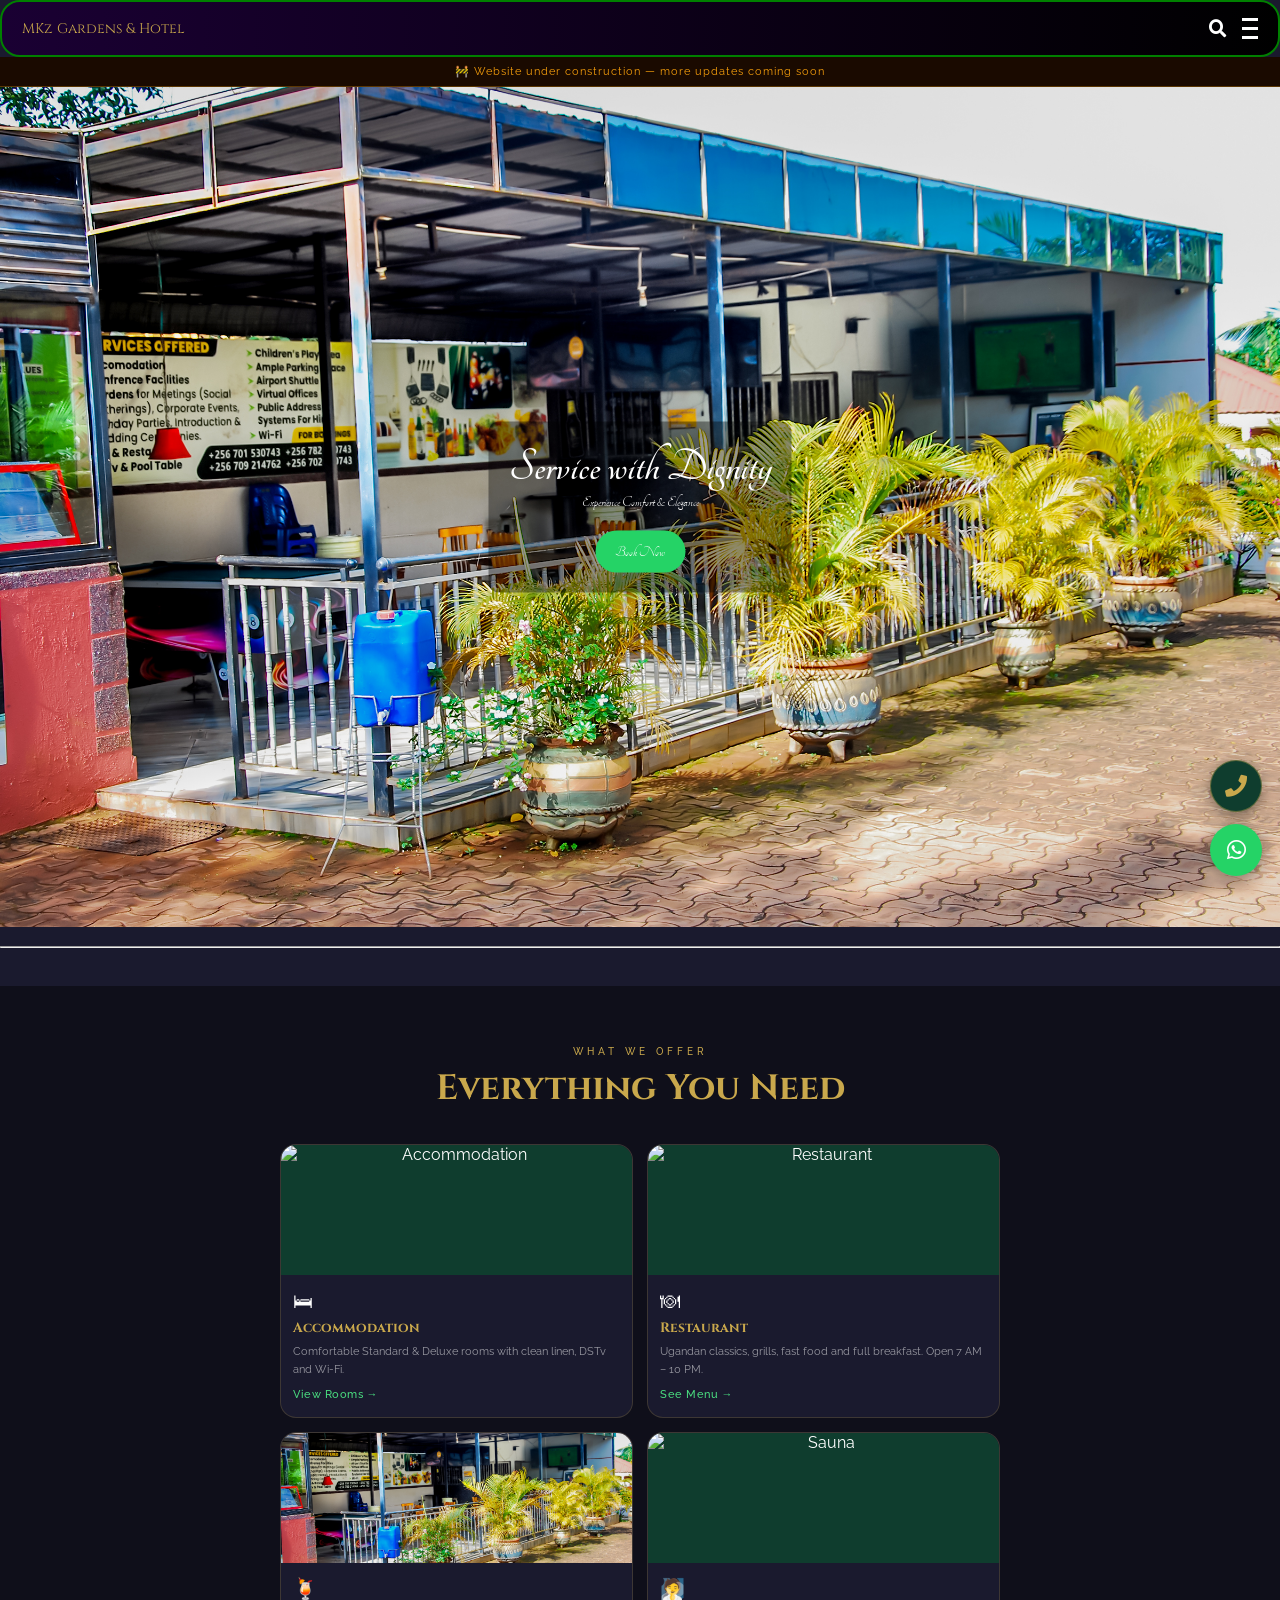
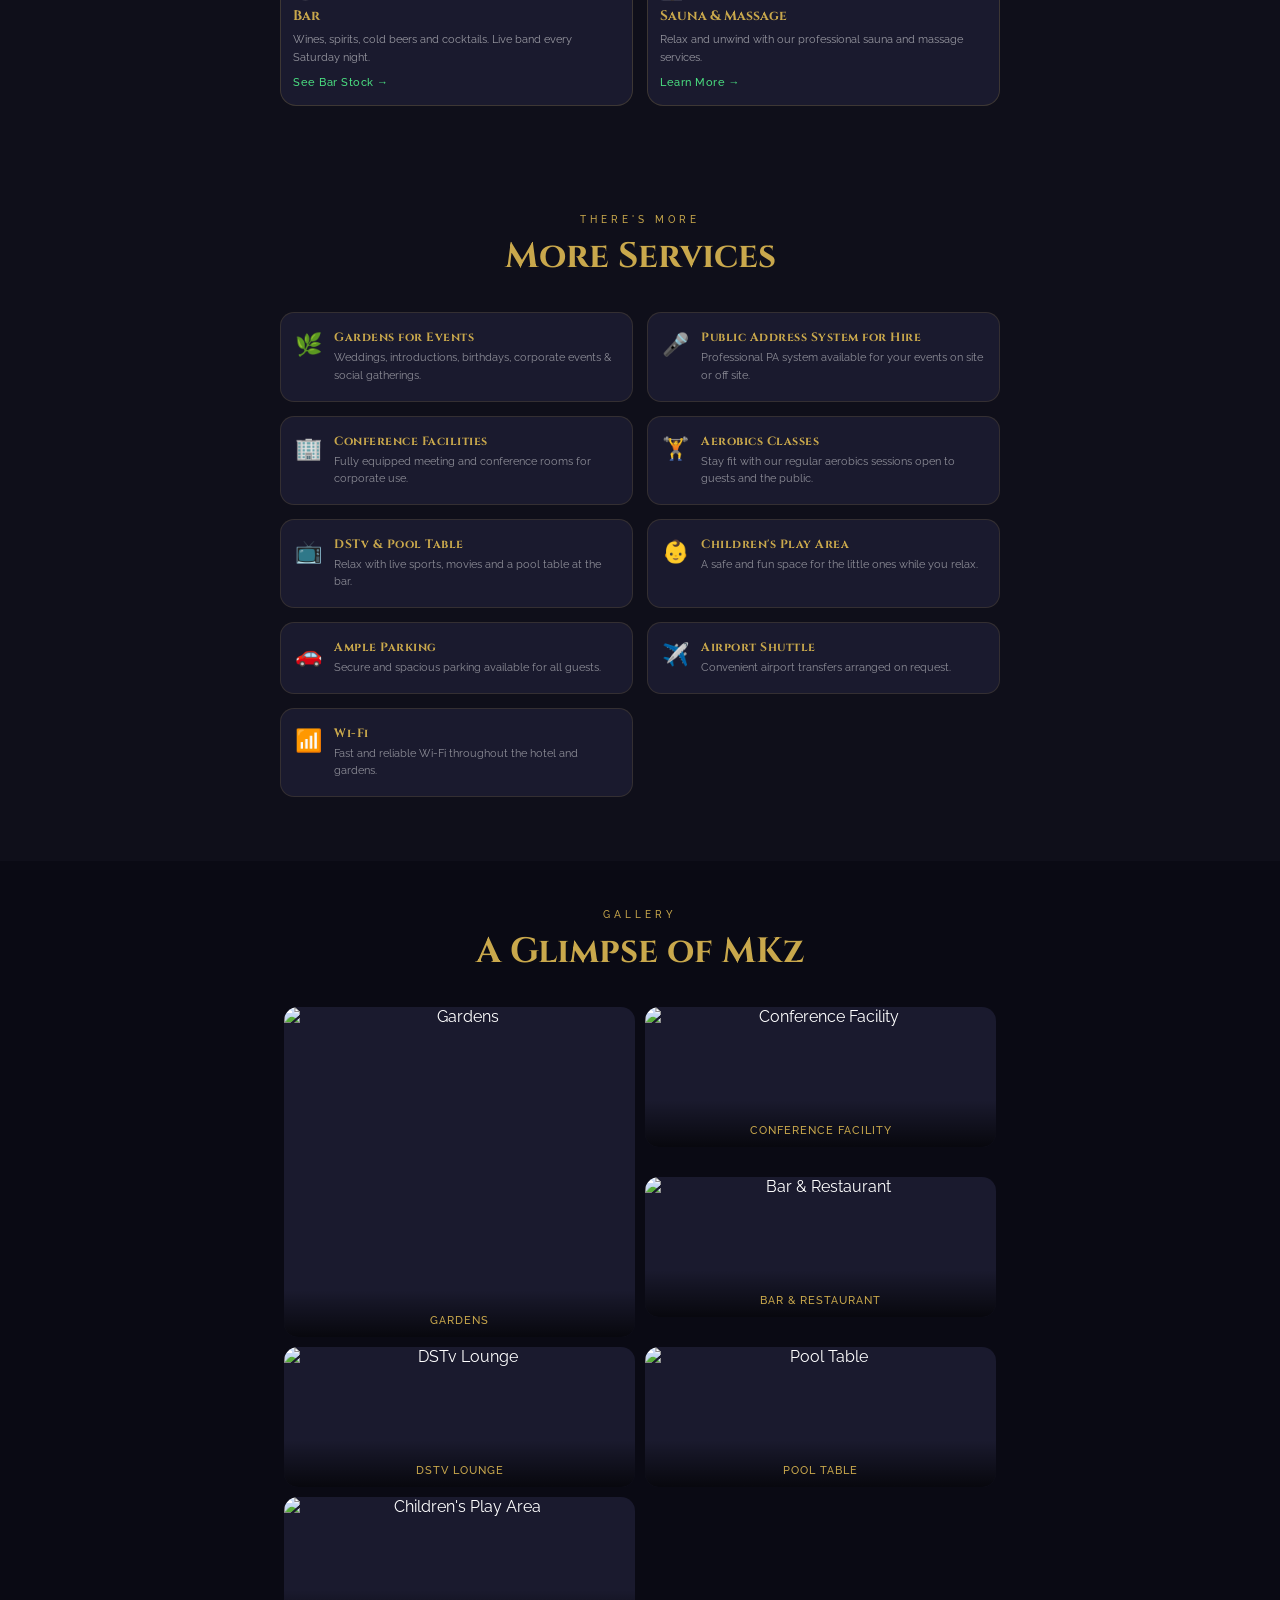
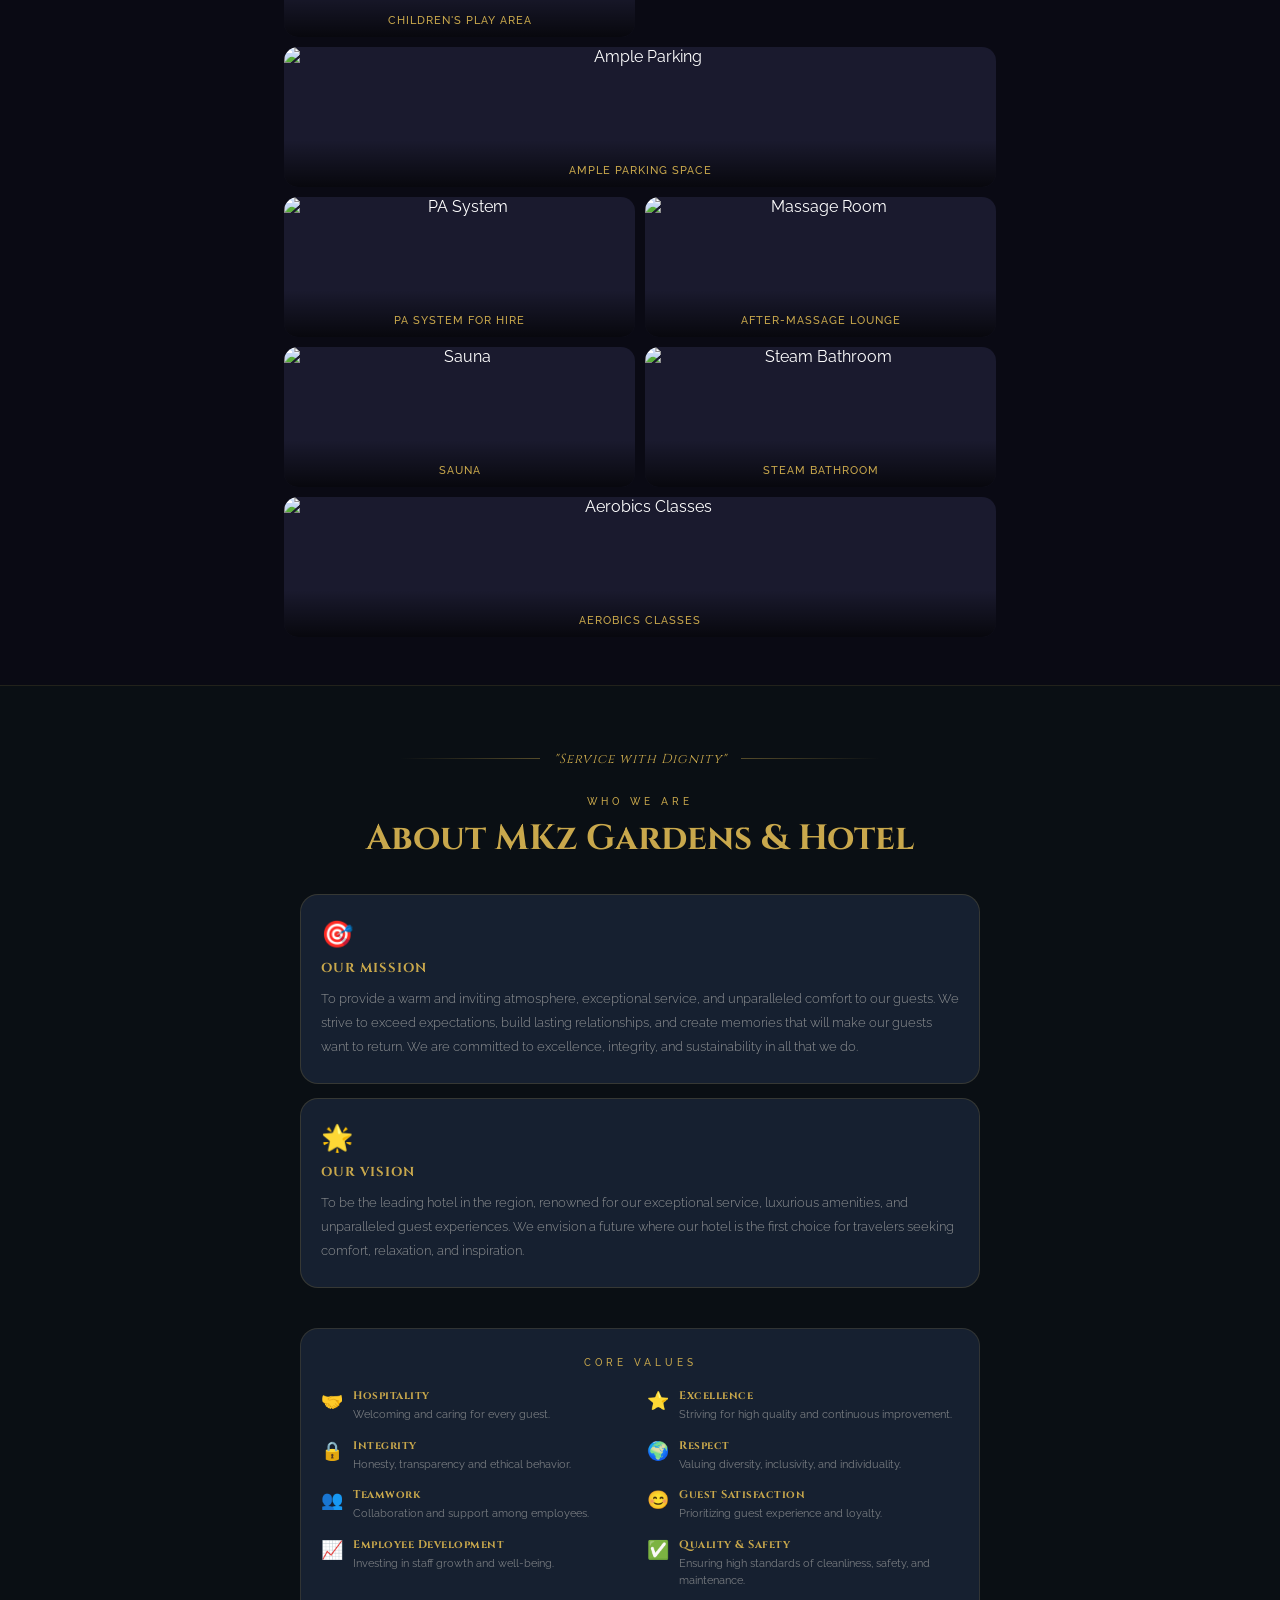
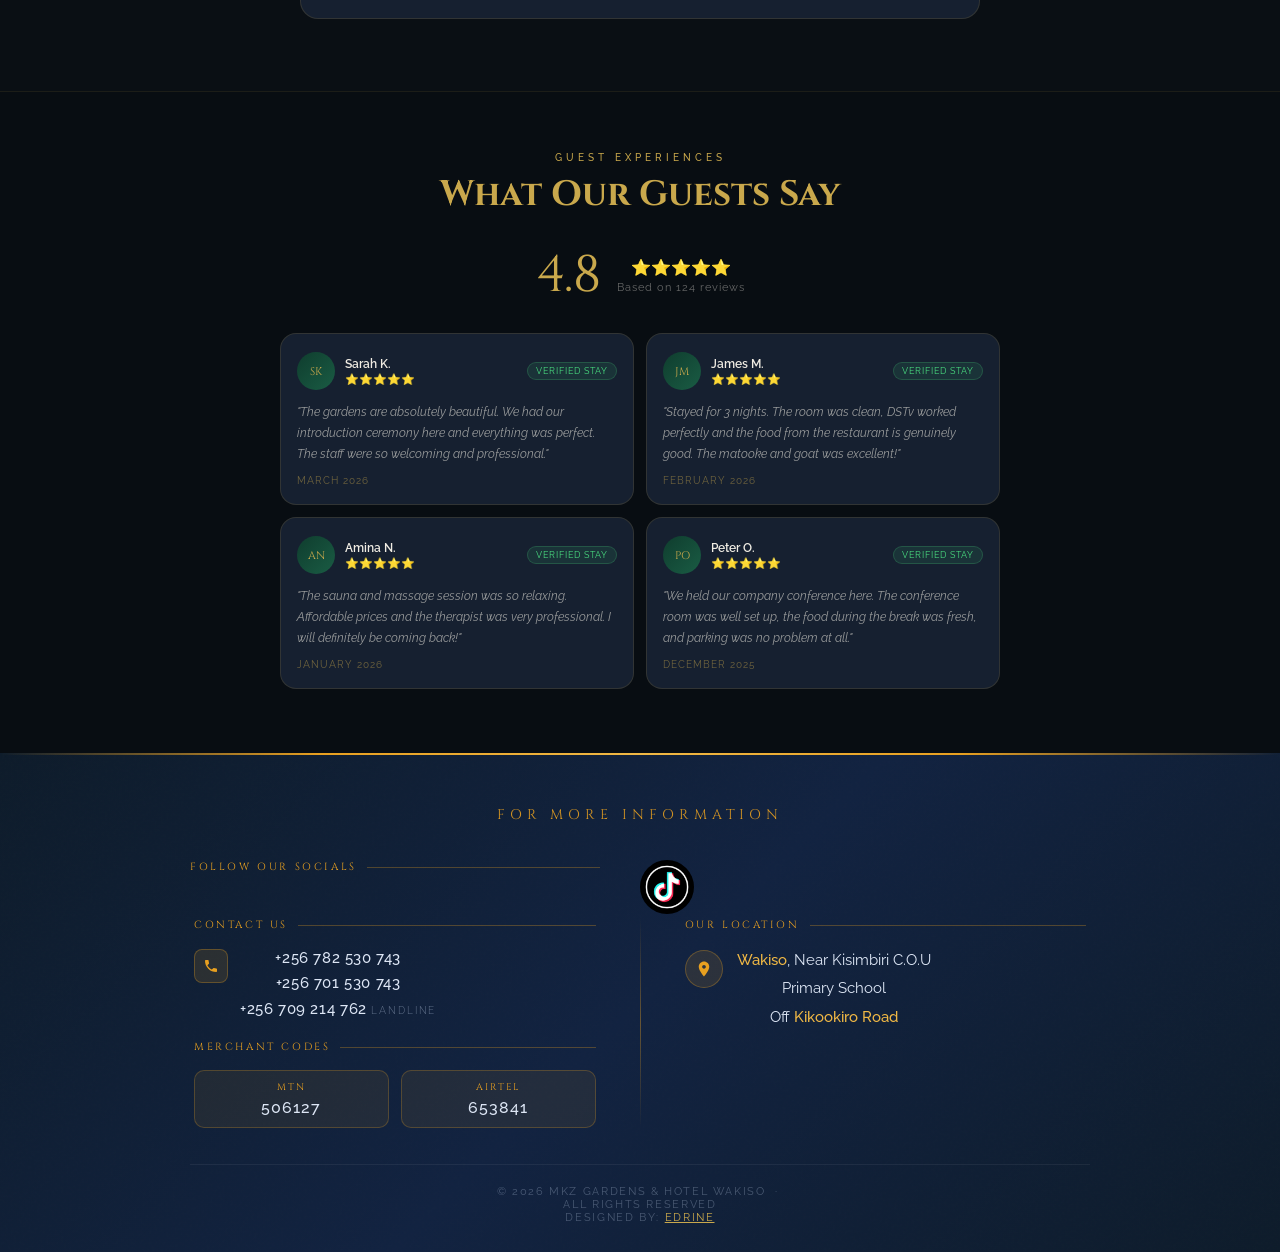
==== commit 21f06a2b: "Add files via upload" ====
--- a/index.html
+++ b/index.html
@@ -145,9 +145,7 @@
     </div>
   </div>
 </div>
-<hr>
-<marquee style="color:red"> The website is still under construction, bugs are temporary</marquee>
-<hr>
+<div class="construction-banner">🚧 Website under construction — more updates coming soon</div>
      <!-- Hero Section with Auto Sliding Images -->
   <section class="hero">
     <div class="slides">
@@ -156,7 +154,7 @@
       <img src="mkz-garden.jpg" class="slide" />
     </div>
     <div class="hero-text">
-      <h1 >Services with Diginity</h1>
+      <h1>Service with Dignity</h1>
       <p>Experience Comfort & Elegance</p>
       <a href="booking.html" class="btn">Book Now</a>
     </div>
@@ -192,7 +190,7 @@
 
     <a href="showroom.html" class="service-card">
       <div class="service-img-wrap">
-        <img src="  corridors-room.JPG  " loading="lazy" alt="Accommodation" />
+        <img src="corridors-room.JPG" loading="lazy" alt="Accommodation" />
       </div>
       <div class="service-body">
         <div class="service-icon">🛏</div>
@@ -327,28 +325,60 @@
   <div class="section-eyebrow" id="mkz-gallery">Gallery</div>
   <h2 class="section-title-text">A Glimpse of MKz</h2>
   <div class="home-gallery">
-    
+
     <div class="hg-card hg-tall">
-      <img src="gallery1.jpg" loading="lazy" alt="MKz Gardens" />
-      <div class="hg-label">The Gardens</div>
-    </div>
-    
-    
-    <div class="hg-card">
-      <img src="gallery2.jpg" loading="lazy" alt="Restaurant" />
-      <div class="hg-label">Restaurant</div>
-    </div>
-    
-    <div class="hg-card">
-      <img src="gallery3.jpg" loading="lazy" alt="Bar" />
-      <div class="hg-label">The Bar</div>
-    </div>
-    
+      <img src="gallery-gardens.jpg" loading="lazy" alt="Gardens" />
+      <div class="hg-label">Gardens</div>
+    </div>
+    <div class="hg-card">
+      <img src="main-hall.JPG" loading="lazy" alt="Conference Facility" />
+      <div class="hg-label">Conference Facility</div>
+    </div>
+    <div class="hg-card">
+      <img src="gallery-restaurant.jpg" loading="lazy" alt="Bar & Restaurant" />
+      <div class="hg-label">Bar & Restaurant</div>
+    </div>
+
+    <div class="hg-card">
+      <img src="gallery-dstv.jpg" loading="lazy" alt="DSTv Lounge" />
+      <div class="hg-label">DSTv Lounge</div>
+    </div>
+    <div class="hg-card">
+      <img src="gallery-pool-table.jpg" loading="lazy" alt="Pool Table" />
+      <div class="hg-label">Pool Table</div>
+    </div>
+    <div class="hg-card">
+      <img src="gallery-playground.jpg" loading="lazy" alt="Children's Play Area" />
+      <div class="hg-label">Children's Play Area</div>
+    </div>
+
     <div class="hg-card hg-wide">
-      <img src="gather.jpg" loading="lazy" alt="Events" />
-      <div class="hg-label">Events & Gatherings</div>
-    </div>
-    
+      <img src="gallery-parking.jpg" loading="lazy" alt="Ample Parking" />
+      <div class="hg-label">Ample Parking Space</div>
+    </div>
+
+    <div class="hg-card">
+      <img src="gallery-pa-system.jpg" loading="lazy" alt="PA System" />
+      <div class="hg-label">PA System for Hire</div>
+    </div>
+    <div class="hg-card">
+      <img src="gallery-massage-room.jpg" loading="lazy" alt="Massage Room" />
+      <div class="hg-label">After-Massage Lounge</div>
+    </div>
+
+    <div class="hg-card">
+      <img src="gallery-sauna.jpg" loading="lazy" alt="Sauna" />
+      <div class="hg-label">Sauna</div>
+    </div>
+    <div class="hg-card">
+      <img src="gallery-steam.jpg" loading="lazy" alt="Steam Bathroom" />
+      <div class="hg-label">Steam Bathroom</div>
+    </div>
+    <div class="hg-card hg-wide">
+      <img src="gallery-aerobics.jpg" loading="lazy" alt="Aerobics Classes" />
+      <div class="hg-label">Aerobics Classes</div>
+    </div>
+
   </div>
 </section>
 
@@ -422,49 +452,132 @@
 
 </section>
 
+<!-- ===== REVIEWS ===== -->
+<section class="reviews-section fade-up">
+  <div class="section-eyebrow">Guest Experiences</div>
+  <h2 class="section-title-text">What Our Guests Say</h2>
+
+  <div class="stars-summary">
+    <div class="big-rating">4.8</div>
+    <div class="stars-col">
+      <div class="star-row">⭐⭐⭐⭐⭐</div>
+      <div class="rating-count">Based on 124 reviews</div>
+    </div>
+  </div>
+
+  <div class="reviews-grid">
+
+    <div class="review-card">
+      <div class="review-top">
+        <div class="reviewer-avatar">SK</div>
+        <div>
+          <div class="reviewer-name">Sarah K.</div>
+          <div class="review-stars">⭐⭐⭐⭐⭐</div>
+        </div>
+        <span class="review-badge">Verified Stay</span>
+      </div>
+      <p class="review-text">"The gardens are absolutely beautiful. We had our introduction ceremony here and everything was perfect. The staff were so welcoming and professional."</p>
+      <div class="review-date">March 2026</div>
+    </div>
+
+    <div class="review-card">
+      <div class="review-top">
+        <div class="reviewer-avatar">JM</div>
+        <div>
+          <div class="reviewer-name">James M.</div>
+          <div class="review-stars">⭐⭐⭐⭐⭐</div>
+        </div>
+        <span class="review-badge">Verified Stay</span>
+      </div>
+      <p class="review-text">"Stayed for 3 nights. The room was clean, DSTv worked perfectly and the food from the restaurant is genuinely good. The matooke and goat was excellent!"</p>
+      <div class="review-date">February 2026</div>
+    </div>
+
+    <div class="review-card">
+      <div class="review-top">
+        <div class="reviewer-avatar">AN</div>
+        <div>
+          <div class="reviewer-name">Amina N.</div>
+          <div class="review-stars">⭐⭐⭐⭐⭐</div>
+        </div>
+        <span class="review-badge">Verified Stay</span>
+      </div>
+      <p class="review-text">"The sauna and massage session was so relaxing. Affordable prices and the therapist was very professional. I will definitely be coming back!"</p>
+      <div class="review-date">January 2026</div>
+    </div>
+
+    <div class="review-card">
+      <div class="review-top">
+        <div class="reviewer-avatar">PO</div>
+        <div>
+          <div class="reviewer-name">Peter O.</div>
+          <div class="review-stars">⭐⭐⭐⭐⭐</div>
+        </div>
+        <span class="review-badge">Verified Stay</span>
+      </div>
+      <p class="review-text">"We held our company conference here. The conference room was well set up, the food during the break was fresh, and parking was no problem at all."</p>
+      <div class="review-date">December 2025</div>
+    </div>
+
+  </div>
+</section>
+
+<!-- ===== FLOATING BUTTONS ===== -->
+<div class="float-group" id="floatGroup">
+
+  <!-- WhatsApp multi-number -->
+  <div class="float-wa-numbers" id="waNumbers">
+    <a href="https://wa.me/256701530743" class="wa-num-btn" target="_blank">
+      <i class="fab fa-whatsapp"></i> +256 701 530 743
+    </a>
+    <a href="https://wa.me/256782530743" class="wa-num-btn" target="_blank">
+      <i class="fab fa-whatsapp"></i> +256 782 530 743
+    </a>
+    <a href="https://wa.me/256702530743" class="wa-num-btn" target="_blank">
+      <i class="fab fa-whatsapp"></i> +256 702 530 743
+    </a>
+  </div>
+
+  <!-- Call button -->
+  <a href="tel:+256709214762" class="float-btn float-call" title="Call us">
+    <i class="fas fa-phone"></i>
+  </a>
+
+  <!-- WhatsApp toggle button -->
+  <button class="float-btn float-wa" id="waToggle" title="WhatsApp us">
+    <i class="fab fa-whatsapp"></i>
+  </button>
+
+</div>
+
+<script src="script-search.js"></script>
+<script src="script-hamburger.js"></script>
+<script src="script.js"></script>
 <script>
-const elements = document.querySelectorAll('.fade-up');
-const observer = new IntersectionObserver(entries => {
-  entries.forEach(entry => {
-    if (entry.isIntersecting) {
-      entry.target.classList.add('active');
-      observer.unobserve(entry.target);
-    }
+// Scroll animations
+const _obs = new IntersectionObserver(entries => {
+  entries.forEach(e => {
+    if (e.isIntersecting) { e.target.classList.add('active'); _obs.unobserve(e.target); }
   });
-}, { threshold: 0.1 });
-elements.forEach(el => observer.observe(el));
-</script>
-
-
-
-<script>
-  const elements = document.querySelectorAll('.fade-up, .zoom');
-
-window.addEventListener('scroll', () => {
-  elements.forEach(el => {
-    const position = el.getBoundingClientRect().top;
-    const screenHeight = window.innerHeight;
-
-    if (position < screenHeight - 100) {
-      el.classList.add('active');
-    }
-  });
+}, { threshold: 0.08 });
+document.querySelectorAll('.fade-up').forEach(el => _obs.observe(el));
+
+// Floating WhatsApp toggle
+const waToggle  = document.getElementById('waToggle');
+const waNumbers = document.getElementById('waNumbers');
+waToggle.addEventListener('click', () => {
+  waNumbers.classList.toggle('open');
+  waToggle.classList.toggle('active');
+});
+// Close if tapped outside
+document.addEventListener('click', (e) => {
+  if (!e.target.closest('#floatGroup')) {
+    waNumbers.classList.remove('open');
+    waToggle.classList.remove('active');
+  }
 });
 </script>
 
-<!--hambuger script-->
-
-<script>
-  
-</script>
-
-<script src="script-search.js"></script>
-
-<script src="script-hamburger.js"></script>
-
-<script src="script.js"></script>
-
-</body>
 <section id="footer">
 <footer>
   <div class="footer-inner">
@@ -496,7 +609,7 @@
           </div>
           <div class="phone-numbers">
             <span class="phone-num">+256 782 530 743</span>
-            <span class="phone-num">+246 701 530 743</span>
+            <span class="phone-num">+256 701 530 743</span>
             <span class="phone-num">+256 709 214 762 <span class="phone-tag">Landline</span></span>
           </div>
         </div>
@@ -545,4 +658,5 @@
   </div>
 </footer>
 </section>
+</body>
 </html>
--- a/style.css
+++ b/style.css
@@ -209,7 +209,214 @@
 
 /*continuing editing :-)*/
 
-/* ===== SHARED SECTION HEADING ===== */
+/* ===== CONSTRUCTION BANNER ===== */
+.construction-banner {
+  background: #1a0a00;
+  color: #f59e0b;
+  text-align: center;
+  font-size: 11px;
+  letter-spacing: 1px;
+  padding: 8px 16px;
+  border-bottom: 1px solid rgba(245,158,11,0.3);
+}
+
+/* ===== GALLERY GRID — 12 slots ===== */
+.home-gallery {
+  display: grid;
+  grid-template-columns: 1fr 1fr;
+  gap: 8px;
+  max-width: 720px;
+  margin: 0 auto;
+  padding: 0 4px;
+}
+.hg-card {
+  position: relative;
+  border-radius: 12px;
+  overflow: hidden;
+  background: #1a1a2e;
+  height: 140px;
+}
+.hg-card.hg-tall { grid-row: span 2; height: auto; }
+.hg-card.hg-wide { grid-column: span 2; height: 140px; }
+.hg-card img {
+  width: 100%; height: 100%;
+  object-fit: cover; display: block;
+  transition: transform 0.4s ease;
+}
+.hg-card:hover img { transform: scale(1.05); }
+.hg-label {
+  position: absolute;
+  bottom: 0; left: 0; right: 0;
+  background: linear-gradient(transparent, rgba(0,0,0,0.72));
+  color: #c9a84c;
+  font-size: 10px;
+  font-weight: 500;
+  letter-spacing: 1px;
+  text-transform: uppercase;
+  padding: 20px 10px 8px;
+}
+
+/* ===== REVIEWS ===== */
+.reviews-section {
+  padding: 60px 16px 64px;
+  text-align: center;
+  background: #080d12;
+  border-top: 1px solid rgba(201,168,76,0.1);
+}
+.stars-summary {
+  display: flex;
+  align-items: center;
+  justify-content: center;
+  gap: 16px;
+  margin-bottom: 32px;
+}
+.big-rating {
+  font-family: 'Cinzel', serif;
+  font-size: 3.2rem;
+  color: #c9a84c;
+  line-height: 1;
+}
+.star-row { font-size: 16px; margin-bottom: 4px; }
+.rating-count { font-size: 11px; color: rgba(240,236,227,0.4); letter-spacing: 1px; }
+.reviews-grid {
+  display: grid;
+  grid-template-columns: 1fr 1fr;
+  gap: 12px;
+  max-width: 720px;
+  margin: 0 auto;
+}
+.review-card {
+  background: #162030;
+  border: 1px solid rgba(201,168,76,0.15);
+  border-radius: 16px;
+  padding: 18px 16px;
+  text-align: left;
+  transition: border-color 0.3s;
+}
+.review-card:hover { border-color: rgba(201,168,76,0.35); }
+.review-top {
+  display: flex;
+  align-items: center;
+  gap: 10px;
+  margin-bottom: 12px;
+  flex-wrap: wrap;
+}
+.reviewer-avatar {
+  width: 38px; height: 38px;
+  background: linear-gradient(135deg, #0f3d2e, #1a5c44);
+  border-radius: 50%;
+  display: flex; align-items: center; justify-content: center;
+  font-family: 'Cinzel', serif;
+  font-size: 11px;
+  color: #c9a84c;
+  flex-shrink: 0;
+}
+.reviewer-name {
+  font-size: 12px;
+  font-weight: 600;
+  color: #f0ece3;
+  margin-bottom: 2px;
+}
+.review-stars { font-size: 11px; }
+.review-badge {
+  margin-left: auto;
+  font-size: 9px;
+  letter-spacing: 1px;
+  text-transform: uppercase;
+  color: #4ade80;
+  background: rgba(74,222,128,0.1);
+  border: 1px solid rgba(74,222,128,0.2);
+  border-radius: 20px;
+  padding: 3px 8px;
+}
+.review-text {
+  font-size: 12px;
+  color: rgba(240,236,227,0.6);
+  line-height: 1.75;
+  font-style: italic;
+  margin-bottom: 10px;
+}
+.review-date {
+  font-size: 10px;
+  color: rgba(201,168,76,0.5);
+  letter-spacing: 1px;
+  text-transform: uppercase;
+}
+
+@media (max-width: 480px) {
+  .reviews-grid { grid-template-columns: 1fr; }
+}
+
+/* ===== FLOATING BUTTONS ===== */
+.float-group {
+  position: fixed;
+  bottom: 24px;
+  right: 18px;
+  z-index: 9999;
+  display: flex;
+  flex-direction: column;
+  align-items: flex-end;
+  gap: 12px;
+}
+.float-btn {
+  width: 52px; height: 52px;
+  border-radius: 50%;
+  border: none;
+  cursor: pointer;
+  display: flex;
+  align-items: center;
+  justify-content: center;
+  font-size: 22px;
+  box-shadow: 0 4px 16px rgba(0,0,0,0.4);
+  transition: transform 0.2s, opacity 0.2s;
+  text-decoration: none;
+}
+.float-btn:hover { transform: scale(1.08); }
+.float-btn:active { transform: scale(0.95); }
+.float-wa {
+  background: #25d366;
+  color: white;
+}
+.float-wa.active { background: #128c4a; }
+.float-call {
+  background: #0f3d2e;
+  color: #c9a84c;
+  border: 1px solid rgba(201,168,76,0.4);
+}
+
+/* WhatsApp number pop-up */
+.float-wa-numbers {
+  display: flex;
+  flex-direction: column;
+  gap: 8px;
+  align-items: flex-end;
+  opacity: 0;
+  pointer-events: none;
+  transform: translateY(10px);
+  transition: opacity 0.25s ease, transform 0.25s ease;
+}
+.float-wa-numbers.open {
+  opacity: 1;
+  pointer-events: all;
+  transform: translateY(0);
+}
+.wa-num-btn {
+  display: flex;
+  align-items: center;
+  gap: 8px;
+  background: #075e54;
+  color: white;
+  text-decoration: none;
+  font-size: 12px;
+  font-weight: 500;
+  padding: 10px 16px;
+  border-radius: 24px;
+  white-space: nowrap;
+  box-shadow: 0 3px 12px rgba(0,0,0,0.35);
+  transition: background 0.2s, transform 0.2s;
+}
+.wa-num-btn:hover { background: #128c7e; transform: translateX(-3px); }
+.wa-num-btn i { font-size: 15px; color: #25d366; }
 .section-eyebrow {
   font-size: 10px;
   letter-spacing: 4px;
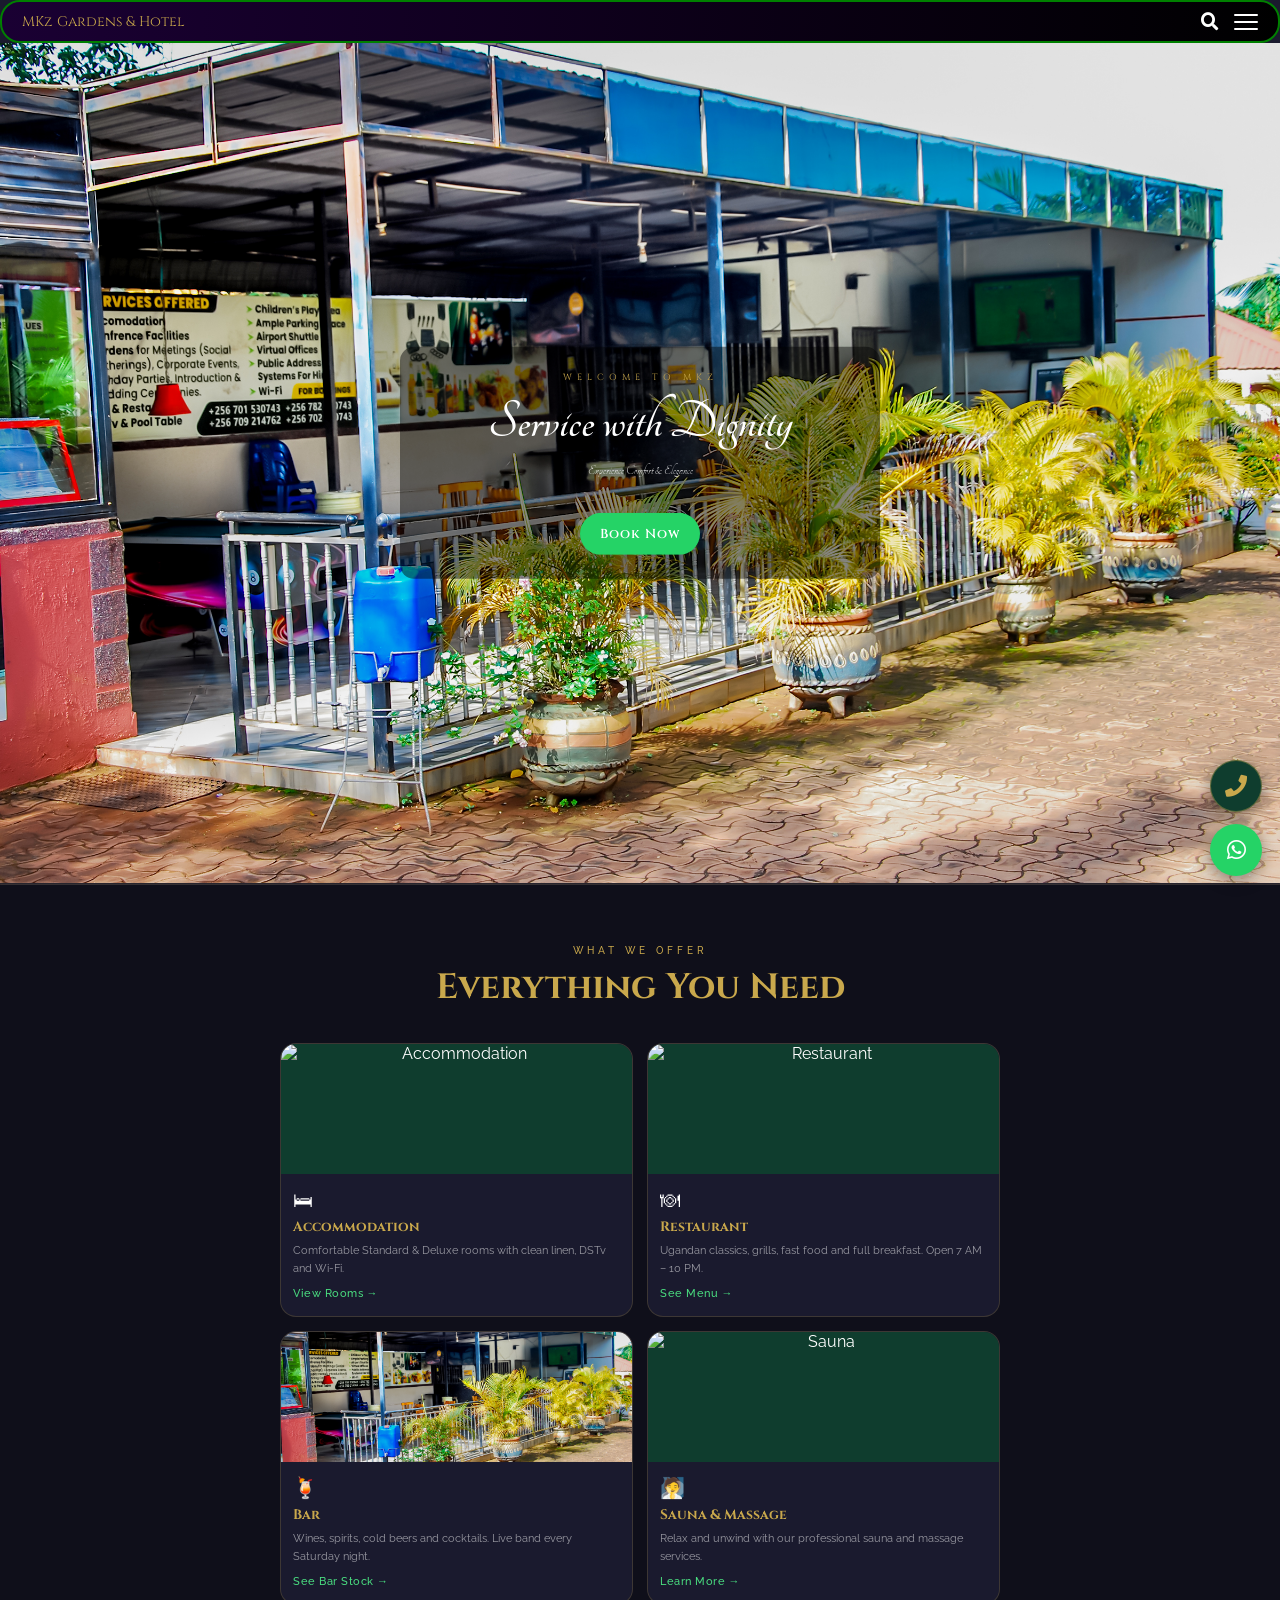
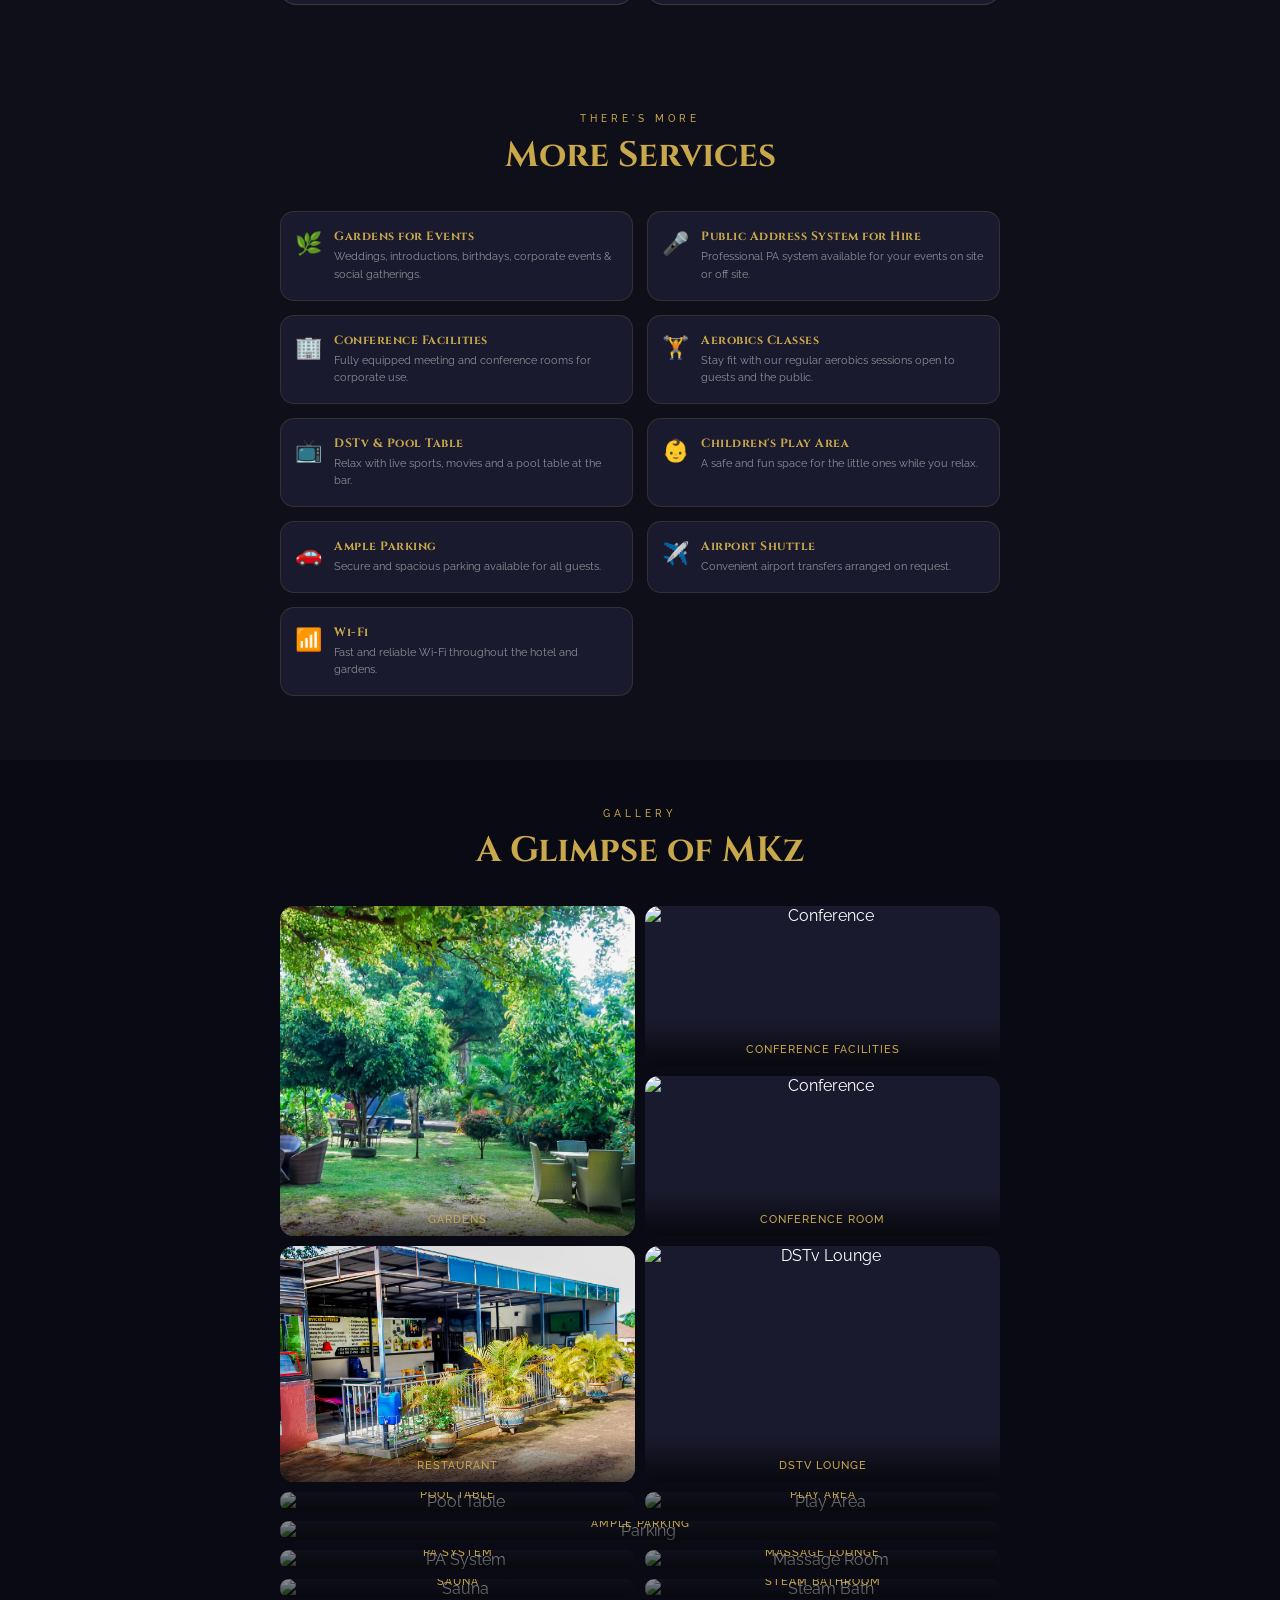
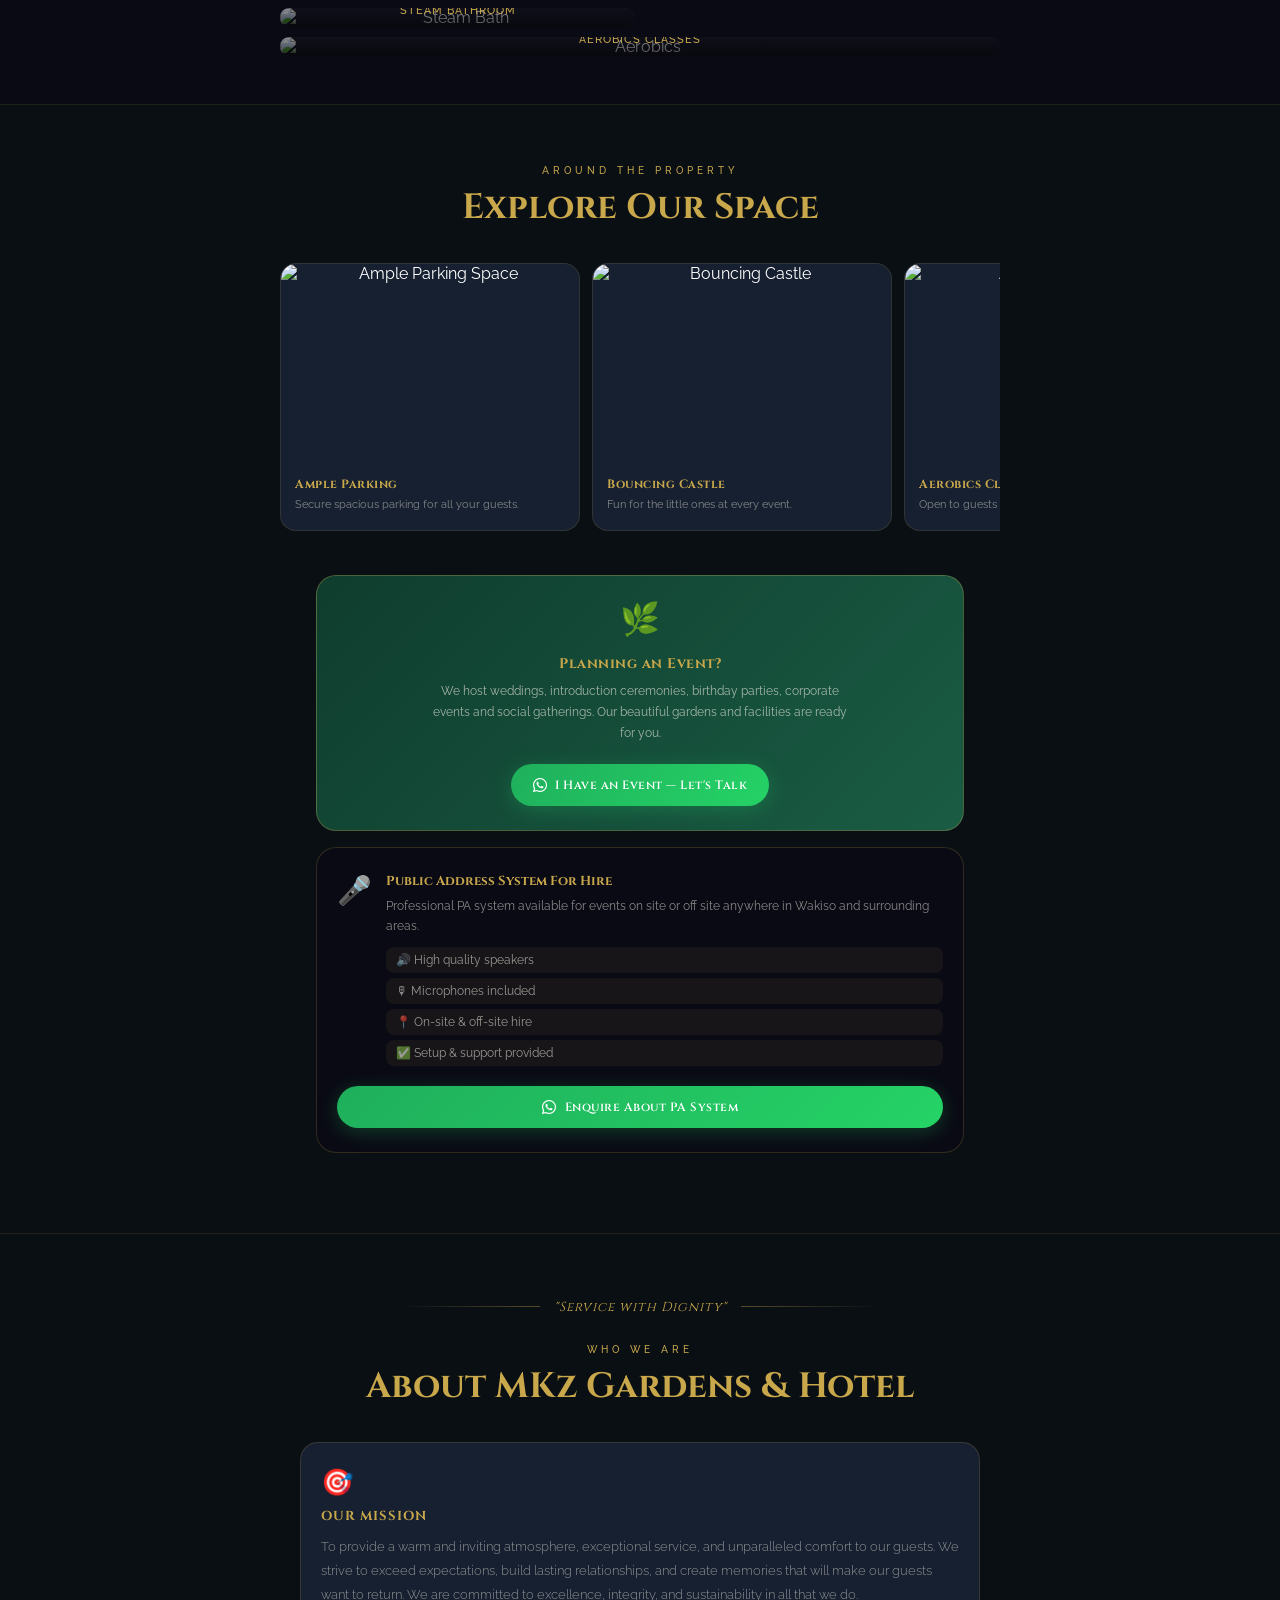
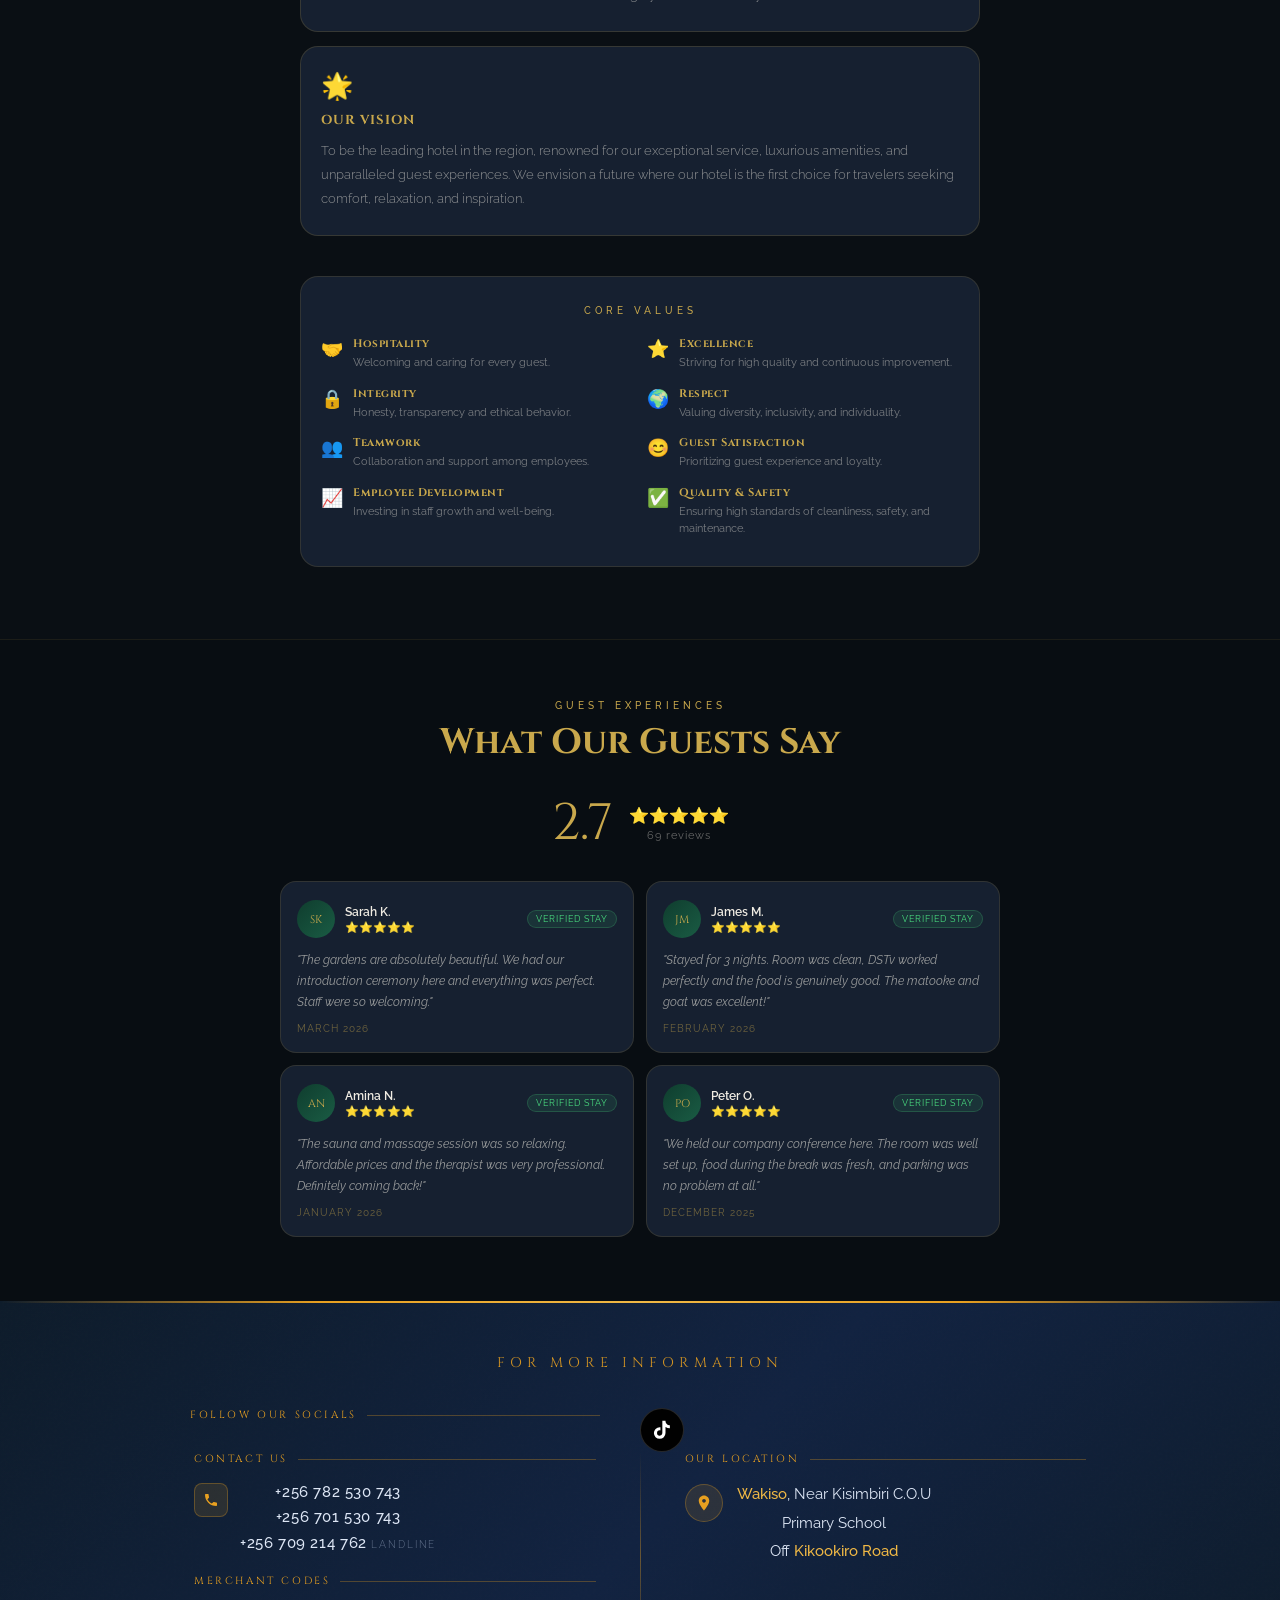
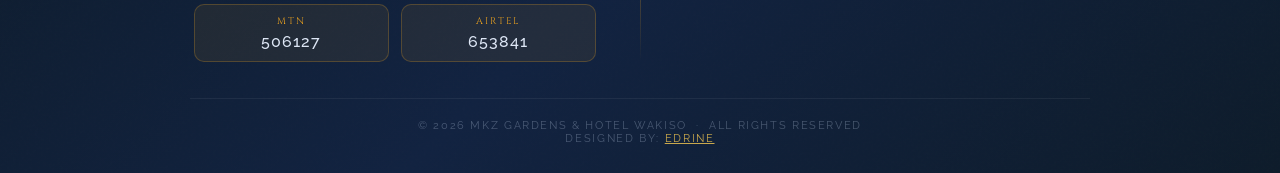
==== commit 9eb094b1: "Add files via upload" ====
--- a/index.html
+++ b/index.html
@@ -1,56 +1,77 @@
 <!DOCTYPE html>
 <html lang="en">
 <head>
-<!--metatags-->
   <meta charset="UTF-8">
-  <meta name="viewport" content="width=device-width, initial-scale=1.0,user-scalable=no"/>
-
-  <!-- ============================================================
-    SEO TAGS — These tell Google what your website is about.
-    When someone searches "hotel Wakiso" or "restaurant Wakiso"
-    on Google, these tags help your site show up in the results.
-  ============================================================ -->
-
-  <!-- This shows under your site title on Google search results -->
-  <meta name="description" content="MKz Gardens & Hotel Wakiso — Hotel accommodation, restaurant, bar, aerobics, beautiful gardens for events, and live band every Saturday. Located in Wakiso, Uganda.">
-
-  <!-- These are the words Google uses to understand your site -->
-  <meta name="keywords" content="MKz Gardens, MKz Hotel, hotel Wakiso, accommodation Wakiso, restaurant Wakiso, bar Wakiso, aerobics Wakiso, gardens for events Wakiso, live band Wakiso, Uganda hotel, Wakiso Uganda, event venue Wakiso">
-
-  <!-- This tells Google who owns the site -->
+  <meta name="viewport" content="width=device-width, initial-scale=1.0, user-scalable=no"/>
+
+  <!-- ── SEO ── -->
+  <meta name="description" content="MKz Gardens & Hotel Wakiso — Hotel accommodation, restaurant, bar, sauna, aerobics, beautiful gardens for events, and live band every Saturday. Located in Wakiso, Uganda.">
+  <meta name="keywords" content="MKz Gardens, MKz Hotel, hotel Wakiso, accommodation Wakiso, restaurant Wakiso, bar Wakiso, sauna Wakiso, aerobics Wakiso, gardens events Wakiso, live band Wakiso, Uganda hotel, Wakiso Uganda, event venue Wakiso">
   <meta name="author" content="MKz Gardens & Hotel Wakiso">
-
-  <!-- This tells Google it is okay to index and follow links on your site -->
   <meta name="robots" content="index, follow">
 
-  <!-- Open Graph tags — these control how your site looks
-       when someone shares your link on WhatsApp or Facebook -->
+  <!-- ── Canonical — tells Google this is the main version ── -->
+  <link rel="canonical" href="https://mkzgardens.github.io/index.html">
+
+  <!-- ── Open Graph — WhatsApp / Facebook share preview ── -->
   <meta property="og:title" content="MKz Gardens & Hotel Wakiso">
-  <meta property="og:description" content="Hotel accommodation, restaurant, bar, aerobics, gardens for events and live band every Saturday in Wakiso, Uganda.">
+  <meta property="og:description" content="Hotel accommodation, restaurant, bar, sauna, aerobics, gardens for events and live band every Saturday in Wakiso, Uganda.">
   <meta property="og:type" content="website">
   <meta property="og:locale" content="en_UG">
-  
-  <title>MKz Gardens & Hotel Wakiso</title>
-
-<!--links stylessheet-->
+  <meta property="og:url" content="https://mkzgardens.github.io/">
+  <!-- Replace mkz-preview.jpg with any good photo of the hotel (1200x630px ideal) -->
+  <meta property="og:image" content="https://mkzgardens.github.io/mkz-preview.jpg">
+  <meta property="og:image:width" content="1200">
+  <meta property="og:image:height" content="630">
+  <meta property="og:image:alt" content="MKz Gardens & Hotel Wakiso — Gardens, Restaurant and Accommodation">
+
+  <!-- ── Schema.org — tells Google this is a Hotel with address, phone, hours ── -->
+  <script type="application/ld+json">
+  {
+    "@context": "https://schema.org",
+    "@type": "Hotel",
+    "name": "MKz Gardens & Hotel Wakiso",
+    "description": "Hotel accommodation, restaurant, bar, sauna, aerobics and event gardens in Wakiso, Uganda.",
+    "url": "https://mkzgardens.github.io/",
+    "image": "https://mkzgardens.github.io/mkz-preview.jpg",
+    "telephone": ["+256782530743", "+256701530743", "+256709214762"],
+    "address": {
+      "@type": "PostalAddress",
+      "streetAddress": "Off Kikookiro Road, Near Kisimbiri C.O.U Primary School",
+      "addressLocality": "Wakiso",
+      "addressCountry": "UG"
+    },
+    "openingHours": "Mo-Su 07:00-22:00",
+    "servesCuisine": "Ugandan, International",
+    "amenityFeature": [
+      {"@type": "LocationFeatureSpecification", "name": "Free Wi-Fi", "value": true},
+      {"@type": "LocationFeatureSpecification", "name": "Free Parking", "value": true},
+      {"@type": "LocationFeatureSpecification", "name": "Sauna", "value": true},
+      {"@type": "LocationFeatureSpecification", "name": "Restaurant", "value": true},
+      {"@type": "LocationFeatureSpecification", "name": "Bar", "value": true}
+    ],
+    "priceRange": "UGX",
+    "geo": {
+      "@type": "GeoCoordinates",
+      "addressCountry": "UG",
+      "addressRegion": "Wakiso"
+    }
+  }
+  </script>
+
+  <title>MKz Gardens & Hotel Wakiso — Accommodation, Restaurant & Events</title>
+
+  <!-- ── Stylesheets ── -->
   <link rel="stylesheet" href="style.css">
   <link rel="stylesheet" href="style-search.css">
   <link rel="stylesheet" href="style-hamburger.css">
-<!--links stylessheet icons + fonts-->
-<!--fonts-->
-    <link rel="stylesheet"
-  href="https://fonts.googleapis.com/css?family=Tangerine"> 
-  
-  <link rel="stylesheet"
-  href="https://fonts.googleapis.com/css?family=Tangerine| merienda">
-  
- <!--icons--> 
-  <link rel="stylesheet" href="https://fonts.googleapis.com/css2?family=Material+Symbols+Outlined:opsz,wght,FILL,GRAD@20..48,100..700,0..1,-50..200&icon_names=search" />
-  
-    <link rel="stylesheet" href="https://cdnjs.cloudflare.com/ajax/libs/font-awesome/5.1.0/css/all.css" integrity="sha512-ajhUYg8JAATDFejqbeN7KbF2zyPbbqz04dgOLyGcYEk/MJD3V+HJhJLKvJ2VVlqrr4PwHeGTTWxbI+8teA7snw==" crossorigin="anonymous" referrerpolicy="no-referrer" />
-      <link href="https://fonts.googleapis.com/css2?family=Cinzel:wght@400;600;700&family=Raleway:wght@300;400;500&display=swap" rel="stylesheet"/>
-    
-</head>
+
+  <!-- ── Fonts — merged into ONE request ── -->
+  <link href="https://fonts.googleapis.com/css2?family=Cinzel:wght@400;600;700&family=Raleway:wght@300;400;500&family=Tangerine&display=swap" rel="stylesheet">
+
+  <!-- ── Icons ── -->
+  <link rel="stylesheet" href="https://cdnjs.cloudflare.com/ajax/libs/font-awesome/5.1.0/css/all.css" crossorigin="anonymous">
+
 <body>
 <!---=== Nav====--->
 <nav class="nav">
@@ -145,20 +166,22 @@
     </div>
   </div>
 </div>
-<div class="construction-banner">🚧 Website under construction — more updates coming soon</div>
-     <!-- Hero Section with Auto Sliding Images -->
-  <section class="hero">
-    <div class="slides">
-      <img src="bar-outside.JPG" class="slide" />
-      <img src="main-gate.JPG" class="slide" />
-      <img src="mkz-garden.jpg" class="slide" />
-    </div>
-    <div class="hero-text">
-      <h1>Service with Dignity</h1>
-      <p>Experience Comfort & Elegance</p>
-      <a href="booking.html" class="btn">Book Now</a>
-    </div>
-  </section><br>
+
+
+<!-- Hero Section -->
+<section class="hero">
+  <div class="slides">
+    <img src="bar-outside.JPG" class="slide" />
+    <img src="receptionist.jpg" class="slide" />
+    <img src="mkz-garden.jpg" class="slide" />
+  </div>
+  <div class="hero-text">
+    <p class="hero-eyebrow">Welcome to MKz</p>
+    <h1 class="hero-split">Service with Dignity</h1>
+    <p class="hero-sub">Experience Comfort &amp; Elegance</p>
+    <a href="booking.html" class="btn btn-animated">Book Now</a>
+  </div>
+</section>
 
 <script>
   let slides = document.querySelectorAll('.slide');
@@ -180,15 +203,14 @@
   setInterval(nextSlide, 4000);
 </script>
 
-      
-<hr><br><br>
+<hr style="border-color:rgba(201,168,76,0.15); margin:0">
 <!-- ===== SERVICES OVERVIEW ===== -->
 <section class="services-section fade-up">
   <div class="section-eyebrow">What We Offer</div>
   <h2 class="section-title-text">Everything You Need</h2>
   <div class="services-grid">
 
-    <a href="showroom.html" class="service-card">
+    <a href="showroom.html" class="service-card stagger" style="--i:0">
       <div class="service-img-wrap">
         <img src="corridors-room.JPG" loading="lazy" alt="Accommodation" />
       </div>
@@ -200,7 +222,7 @@
       </div>
     </a>
 
-    <a href="restaurant.html" class="service-card">
+    <a href="restaurant.html" class="service-card stagger" style="--i:1">
       <div class="service-img-wrap">
         <img src="beef-burger.jpeg" loading="lazy" alt="Restaurant" />
       </div>
@@ -212,7 +234,7 @@
       </div>
     </a>
 
-    <a href="restaurant.html#wines-menu" class="service-card">
+    <a href="restaurant.html#wines-menu" class="service-card stagger" style="--i:2">
       <div class="service-img-wrap">
         <img src="bar-outside.JPG" loading="lazy" alt="Bar" />
       </div>
@@ -224,7 +246,7 @@
       </div>
     </a>
 
-    <div class="service-card">
+    <a href="sauna.html" class="service-card stagger" style="--i:3">
       <div class="service-img-wrap">
         <img src="sauna.jpg" loading="lazy" alt="Sauna" />
       </div>
@@ -234,7 +256,7 @@
         <p>Relax and unwind with our professional sauna and massage services.</p>
         <span class="service-link">Learn More →</span>
       </div>
-    </div>
+    </a>
 
   </div>
 </section>
@@ -321,68 +343,111 @@
 </section>
 
 <!-- ===== PHOTO GALLERY ===== -->
+<!-- ===== PHOTO GALLERY ===== -->
 <section class="gallery-section fade-up">
   <div class="section-eyebrow" id="mkz-gallery">Gallery</div>
   <h2 class="section-title-text">A Glimpse of MKz</h2>
   <div class="home-gallery">
-
-    <div class="hg-card hg-tall">
-      <img src="gallery-gardens.jpg" loading="lazy" alt="Gardens" />
-      <div class="hg-label">Gardens</div>
-    </div>
-    <div class="hg-card">
-      <img src="main-hall.JPG" loading="lazy" alt="Conference Facility" />
-      <div class="hg-label">Conference Facility</div>
-    </div>
-    <div class="hg-card">
-      <img src="gallery-restaurant.jpg" loading="lazy" alt="Bar & Restaurant" />
-      <div class="hg-label">Bar & Restaurant</div>
-    </div>
-
-    <div class="hg-card">
-      <img src="gallery-dstv.jpg" loading="lazy" alt="DSTv Lounge" />
-      <div class="hg-label">DSTv Lounge</div>
-    </div>
-    <div class="hg-card">
-      <img src="gallery-pool-table.jpg" loading="lazy" alt="Pool Table" />
-      <div class="hg-label">Pool Table</div>
-    </div>
-    <div class="hg-card">
-      <img src="gallery-playground.jpg" loading="lazy" alt="Children's Play Area" />
-      <div class="hg-label">Children's Play Area</div>
-    </div>
-
-    <div class="hg-card hg-wide">
-      <img src="gallery-parking.jpg" loading="lazy" alt="Ample Parking" />
-      <div class="hg-label">Ample Parking Space</div>
-    </div>
-
-    <div class="hg-card">
-      <img src="gallery-pa-system.jpg" loading="lazy" alt="PA System" />
-      <div class="hg-label">PA System for Hire</div>
-    </div>
-    <div class="hg-card">
-      <img src="gallery-massage-room.jpg" loading="lazy" alt="Massage Room" />
-      <div class="hg-label">After-Massage Lounge</div>
-    </div>
-
-    <div class="hg-card">
-      <img src="gallery-sauna.jpg" loading="lazy" alt="Sauna" />
-      <div class="hg-label">Sauna</div>
-    </div>
-    <div class="hg-card">
-      <img src="gallery-steam.jpg" loading="lazy" alt="Steam Bathroom" />
-      <div class="hg-label">Steam Bathroom</div>
-    </div>
-    <div class="hg-card hg-wide">
-      <img src="gallery-aerobics.jpg" loading="lazy" alt="Aerobics Classes" />
-      <div class="hg-label">Aerobics Classes</div>
-    </div>
-
+    <div class="hg-card hg-tall"><img src="mkz-garden.jpg" loading="lazy" alt="Gardens"/><div class="hg-label">Gardens</div></div>
+    <div class="hg-card"><img src="main-hall.JPG" loading="lazy" alt="Conference"/><div class="hg-label">Conference Facilities</div></div>
+    <div class="hg-card"><img src="IMG-20260411-WA0036.jpg" loading="lazy" alt="Conference"/><div class="hg-label">Conference Room</div></div>
+    <div class="hg-card"><img src="bar-outside.JPG" loading="lazy" alt="Restaurant"/><div class="hg-label">Restaurant</div></div>
+    <div class="hg-card"><img src="dstv.jpeg" loading="lazy" alt="DSTv Lounge"/><div class="hg-label">DSTv Lounge</div></div>
+    <div class="hg-card"><img src="pooltable.jpeg" loading="lazy" alt="Pool Table"/><div class="hg-label">Pool Table</div></div>
+    <div class="hg-card"><img src="bouncing.jpeg" loading="lazy" alt="Play Area"/><div class="hg-label">Play Area</div></div>
+    <div class="hg-card hg-wide"><img src="parking-lot.jpg" loading="lazy" alt="Parking"/><div class="hg-label">Ample Parking</div></div>
+    <div class="hg-card"><img src="music-system.JPG" loading="lazy" alt="PA System"/><div class="hg-label">PA System</div></div>
+    <div class="hg-card"><img src="msg.jpeg" loading="lazy" alt="Massage Room"/><div class="hg-label">Massage Lounge</div></div>
+    <div class="hg-card"><img src="sauna.jpg" loading="lazy" alt="Sauna"/><div class="hg-label">Sauna</div></div>
+    <div class="hg-card"><img src="steam-entrance.jpg" loading="lazy" alt="Steam Bath"/><div class="hg-label">Steam Bathroom</div></div>
+    <div class="hg-card"><img src="steam-room.JPG" loading="lazy" alt="Steam Bath"/><div class="hg-label">Steam Bathroom</div></div>
+    <div class="hg-card hg-wide"><img src="aerobics.jpeg" loading="lazy" alt="Aerobics"/><div class="hg-label">Aerobics Classes</div></div>
   </div>
 </section>
 
-<!-- ===== ABOUT — VISION, MISSION & VALUES ===== -->
+<!-- ===== LANDSCAPES + EVENT AREA ===== -->
+<section class="landscapes-section fade-up">
+  <div class="section-eyebrow">Around The Property</div>
+  <h2 class="section-title-text">Explore Our Space</h2>
+
+  <!-- 4 landscape images side-scroll on mobile -->
+  <div class="landscape-scroll">
+
+    <div class="landscape-card">
+      <img src="parking-lot.jpg" loading="lazy" alt="Ample Parking Space" />
+      <div class="landscape-info">
+        <strong>Ample Parking</strong>
+        <p>Secure spacious parking for all your guests.</p>
+      </div>
+    </div>
+
+    <div class="landscape-card">
+      <img src="bouncing.jpeg" loading="lazy" alt="Bouncing Castle" />
+      <div class="landscape-info">
+        <strong>Bouncing Castle</strong>
+        <p>Fun for the little ones at every event.</p>
+      </div>
+    </div>
+
+    <div class="landscape-card">
+      <img src="aerobics.jpeg" loading="lazy" alt="Aerobics Classes" />
+      <div class="landscape-info">
+        <strong>Aerobics Classes</strong>
+        <p>Open to guests and the public. All levels welcome.</p>
+      </div>
+    </div>
+
+    <div class="landscape-card landscape-video-card">
+      <video autoplay muted loop playsinline loading="lazy" poster="event-area-thumb.jpg">
+        <source src="VID-20260412-WA0016.mp4" type="video/mp4">
+      </video>
+      <div class="landscape-info">
+        <strong>Event Area</strong>
+        <p>Weddings, introductions, corporate events & more.</p>
+      </div>
+    </div>
+
+  </div>
+
+  <!-- Event enquiry CTA -->
+  <div class="event-cta-wrap">
+    <div class="event-cta-card fade-up">
+      <div class="event-cta-icon">🌿</div>
+      <div class="event-cta-text">
+        <strong>Planning an Event?</strong>
+        <p>We host weddings, introduction ceremonies, birthday parties, corporate events and social gatherings. Our beautiful gardens and facilities are ready for you.</p>
+      </div>
+      <a href="https://wa.me/256782530743?text=Hello%20MKz%20Gardens%20%26%20Hotel%2C%20I%20would%20like%20to%20enquire%20about%20hosting%20an%20event%20at%20your%20venue.%20Please%20share%20more%20details%20about%20availability%20and%20pricing.%20Thank%20you!" class="cta-wa-btn" target="_blank">
+        <i class="fab fa-whatsapp"></i>
+        I Have an Event — Let's Talk
+      </a>
+    </div>
+  </div>
+
+  <!-- PA System CTA -->
+  <div class="pa-cta-wrap fade-up">
+    <div class="pa-cta-card">
+      <div class="pa-cta-left">
+        <div class="pa-icon">🎤</div>
+        <div>
+          <strong>Public Address System For Hire</strong>
+          <p>Professional PA system available for events on site or off site anywhere in Wakiso and surrounding areas.</p>
+          <ul class="pa-features">
+            <li>🔊 High quality speakers</li>
+            <li>🎙 Microphones included</li>
+            <li>📍 On-site & off-site hire</li>
+            <li>✅ Setup & support provided</li>
+          </ul>
+        </div>
+      </div>
+      <a href="https://wa.me/256782530743?text=Hello%20MKz%20Gardens%20%26%20Hotel%2C%20I%20would%20like%20to%20hire%20your%20Public%20Address%20System.%20Please%20share%20availability%20and%20pricing.%20Thank%20you!" class="cta-wa-btn pa-btn" target="_blank">
+        <i class="fab fa-whatsapp"></i>
+        Enquire About PA System
+      </a>
+    </div>
+  </div>
+
+</section>
 <section class="about-section fade-up">
 
   <div class="about-tagline">
@@ -456,156 +521,160 @@
 <section class="reviews-section fade-up">
   <div class="section-eyebrow">Guest Experiences</div>
   <h2 class="section-title-text">What Our Guests Say</h2>
-
   <div class="stars-summary">
-    <div class="big-rating">4.8</div>
+    <div class="big-rating count-up" data-target="4.8">0</div>
     <div class="stars-col">
       <div class="star-row">⭐⭐⭐⭐⭐</div>
-      <div class="rating-count">Based on 124 reviews</div>
-    </div>
-  </div>
-
+      <div class="rating-count"><span class="count-up" data-target="124">0</span> reviews</div>
+    </div>
+  </div>
   <div class="reviews-grid">
-
-    <div class="review-card">
+    <div class="review-card stagger" style="--i:0">
       <div class="review-top">
         <div class="reviewer-avatar">SK</div>
-        <div>
-          <div class="reviewer-name">Sarah K.</div>
-          <div class="review-stars">⭐⭐⭐⭐⭐</div>
-        </div>
+        <div><div class="reviewer-name">Sarah K.</div><div class="review-stars">⭐⭐⭐⭐⭐</div></div>
         <span class="review-badge">Verified Stay</span>
       </div>
-      <p class="review-text">"The gardens are absolutely beautiful. We had our introduction ceremony here and everything was perfect. The staff were so welcoming and professional."</p>
+      <p class="review-text">"The gardens are absolutely beautiful. We had our introduction ceremony here and everything was perfect. Staff were so welcoming."</p>
       <div class="review-date">March 2026</div>
     </div>
-
-    <div class="review-card">
+    <div class="review-card stagger" style="--i:1">
       <div class="review-top">
         <div class="reviewer-avatar">JM</div>
-        <div>
-          <div class="reviewer-name">James M.</div>
-          <div class="review-stars">⭐⭐⭐⭐⭐</div>
-        </div>
+        <div><div class="reviewer-name">James M.</div><div class="review-stars">⭐⭐⭐⭐⭐</div></div>
         <span class="review-badge">Verified Stay</span>
       </div>
-      <p class="review-text">"Stayed for 3 nights. The room was clean, DSTv worked perfectly and the food from the restaurant is genuinely good. The matooke and goat was excellent!"</p>
+      <p class="review-text">"Stayed for 3 nights. Room was clean, DSTv worked perfectly and the food is genuinely good. The matooke and goat was excellent!"</p>
       <div class="review-date">February 2026</div>
     </div>
-
-    <div class="review-card">
+    <div class="review-card stagger" style="--i:2">
       <div class="review-top">
         <div class="reviewer-avatar">AN</div>
-        <div>
-          <div class="reviewer-name">Amina N.</div>
-          <div class="review-stars">⭐⭐⭐⭐⭐</div>
-        </div>
+        <div><div class="reviewer-name">Amina N.</div><div class="review-stars">⭐⭐⭐⭐⭐</div></div>
         <span class="review-badge">Verified Stay</span>
       </div>
-      <p class="review-text">"The sauna and massage session was so relaxing. Affordable prices and the therapist was very professional. I will definitely be coming back!"</p>
+      <p class="review-text">"The sauna and massage session was so relaxing. Affordable prices and the therapist was very professional. Definitely coming back!"</p>
       <div class="review-date">January 2026</div>
     </div>
-
-    <div class="review-card">
+    <div class="review-card stagger" style="--i:3">
       <div class="review-top">
         <div class="reviewer-avatar">PO</div>
-        <div>
-          <div class="reviewer-name">Peter O.</div>
-          <div class="review-stars">⭐⭐⭐⭐⭐</div>
-        </div>
+        <div><div class="reviewer-name">Peter O.</div><div class="review-stars">⭐⭐⭐⭐⭐</div></div>
         <span class="review-badge">Verified Stay</span>
       </div>
-      <p class="review-text">"We held our company conference here. The conference room was well set up, the food during the break was fresh, and parking was no problem at all."</p>
+      <p class="review-text">"We held our company conference here. The room was well set up, food during the break was fresh, and parking was no problem at all."</p>
       <div class="review-date">December 2025</div>
     </div>
-
   </div>
 </section>
 
 <!-- ===== FLOATING BUTTONS ===== -->
 <div class="float-group" id="floatGroup">
-
-  <!-- WhatsApp multi-number -->
   <div class="float-wa-numbers" id="waNumbers">
-    <a href="https://wa.me/256701530743" class="wa-num-btn" target="_blank">
-      <i class="fab fa-whatsapp"></i> +256 701 530 743
-    </a>
-    <a href="https://wa.me/256782530743" class="wa-num-btn" target="_blank">
-      <i class="fab fa-whatsapp"></i> +256 782 530 743
-    </a>
-    <a href="https://wa.me/256702530743" class="wa-num-btn" target="_blank">
-      <i class="fab fa-whatsapp"></i> +256 702 530 743
-    </a>
-  </div>
-
-  <!-- Call button -->
-  <a href="tel:+256709214762" class="float-btn float-call" title="Call us">
-    <i class="fas fa-phone"></i>
-  </a>
-
-  <!-- WhatsApp toggle button -->
-  <button class="float-btn float-wa" id="waToggle" title="WhatsApp us">
-    <i class="fab fa-whatsapp"></i>
-  </button>
-
+    <a href="https://wa.me/256701530743" class="wa-num-btn" target="_blank"><i class="fab fa-whatsapp"></i> +256 701 530 743</a>
+    <a href="https://wa.me/256782530743" class="wa-num-btn" target="_blank"><i class="fab fa-whatsapp"></i> +256 782 530 743</a>
+    <a href="https://wa.me/256702530743" class="wa-num-btn" target="_blank"><i class="fab fa-whatsapp"></i> +256 702 530 743</a>
+  </div>
+  <a href="tel:+256709214762" class="float-btn float-call" title="Call us"><i class="fas fa-phone"></i></a>
+  <button class="float-btn float-wa" id="waToggle" title="WhatsApp us"><i class="fab fa-whatsapp"></i></button>
 </div>
 
 <script src="script-search.js"></script>
 <script src="script-hamburger.js"></script>
 <script src="script.js"></script>
+
 <script>
-// Scroll animations
+// ── Slideshow ──
+(function(){
+  let slides = document.querySelectorAll('.slide');
+  let cur = 0;
+  function show(i){ slides.forEach((s,j)=>{ s.classList.toggle('active', i===j); }); }
+  show(0);
+  setInterval(()=>{ cur=(cur+1)%slides.length; show(cur); }, 4000);
+})();
+
+// ── Hero text reveal — words drop in one by one ──
+(function(){
+  const h1 = document.querySelector('.hero-split');
+  if(!h1) return;
+  const words = h1.textContent.trim().split(' ');
+  h1.innerHTML = words.map((w,i)=>
+    `<span class="hw" style="animation-delay:${0.3 + i*0.15}s">${w}</span>`
+  ).join(' ');
+})();
+
+// ── Scroll animations ──
 const _obs = new IntersectionObserver(entries => {
   entries.forEach(e => {
-    if (e.isIntersecting) { e.target.classList.add('active'); _obs.unobserve(e.target); }
+    if(!e.isIntersecting) return;
+    const el = e.target;
+    el.classList.add('active');
+    // stagger children if any
+    el.querySelectorAll('.stagger').forEach((child, i) => {
+      child.style.transitionDelay = (i * 0.1) + 's';
+      child.classList.add('active');
+    });
+    _obs.unobserve(el);
   });
-}, { threshold: 0.08 });
+}, { threshold: 0.07 });
 document.querySelectorAll('.fade-up').forEach(el => _obs.observe(el));
 
-// Floating WhatsApp toggle
+// ── Count-up numbers ──
+const countObs = new IntersectionObserver(entries => {
+  entries.forEach(e => {
+    if(!e.isIntersecting) return;
+    const el = e.target;
+    const target = parseFloat(el.dataset.target);
+    const isDecimal = target % 1 !== 0;
+    const duration = 1400;
+    const steps = 50;
+    let step = 0;
+    const timer = setInterval(()=>{
+      step++;
+      const val = target * (step/steps);
+      el.textContent = isDecimal ? val.toFixed(1) : Math.floor(val);
+      if(step >= steps){ el.textContent = isDecimal ? target.toFixed(1) : target; clearInterval(timer); }
+    }, duration/steps);
+    countObs.unobserve(el);
+  });
+}, { threshold: 0.5 });
+document.querySelectorAll('.count-up').forEach(el => countObs.observe(el));
+
+// ── Floating WhatsApp toggle ──
 const waToggle  = document.getElementById('waToggle');
 const waNumbers = document.getElementById('waNumbers');
-waToggle.addEventListener('click', () => {
+waToggle.addEventListener('click', e => {
+  e.stopPropagation();
   waNumbers.classList.toggle('open');
   waToggle.classList.toggle('active');
 });
-// Close if tapped outside
-document.addEventListener('click', (e) => {
-  if (!e.target.closest('#floatGroup')) {
-    waNumbers.classList.remove('open');
-    waToggle.classList.remove('active');
-  }
+document.addEventListener('click', () => {
+  waNumbers.classList.remove('open');
+  waToggle.classList.remove('active');
 });
 </script>
 
+</body>
 <section id="footer">
 <footer>
   <div class="footer-inner">
-
     <p class="footer-heading">For More Information</p>
-    
-<div class="footer-grid">
-   <div class="section-label">Follow Our Socials</div>
-   
-   
-   <a href="https://www.tiktok.com/@mkzgardens0" target="_blank">
-     <img src="tiktok.png" width="54px" style="border-radius:50%;">
-</a>
-
-  </div>
 
     <div class="footer-grid">
-
-      <!-- Left: Phone numbers & merchant codes -->
+      <div class="section-label">Follow Our Socials</div>
+      <a href="https://www.tiktok.com/@mkzgardens0" target="_blank" class="tiktok-icon-link" title="TikTok">
+        <svg class="tiktok-icon" viewBox="0 0 24 24" xmlns="http://www.w3.org/2000/svg">
+          <path d="M19.59 6.69a4.83 4.83 0 0 1-3.77-4.25V2h-3.45v13.67a2.89 2.89 0 0 1-2.88 2.5 2.89 2.89 0 0 1-2.89-2.89 2.89 2.89 0 0 1 2.89-2.89c.28 0 .54.04.79.1V9.01a6.33 6.33 0 0 0-.79-.05 6.34 6.34 0 0 0-6.34 6.34 6.34 6.34 0 0 0 6.34 6.34 6.34 6.34 0 0 0 6.33-6.34V8.69a8.16 8.16 0 0 0 4.77 1.52V6.76a4.85 4.85 0 0 1-1-.07z"/>
+        </svg>
+      </a>
+    </div>
+
+    <div class="footer-grid">
       <div class="contact-block">
         <div class="section-label">Contact Us</div>
-
         <div class="phone-row">
           <div class="phone-icon">
-            <!-- Phone wave icon -->
-            <svg viewBox="0 0 24 24" xmlns="http://www.w3.org/2000/svg">
-              <path d="M6.6 10.8c1.4 2.8 3.8 5.1 6.6 6.6l2.2-2.2c.3-.3.7-.4 1-.2 1.1.4 2.3.6 3.6.6.6 0 1 .4 1 1V20c0 .6-.4 1-1 1-9.4 0-17-7.6-17-17 0-.6.4-1 1-1h3.5c.6 0 1 .4 1 1 0 1.3.2 2.5.6 3.6.1.3 0 .7-.2 1L6.6 10.8z"/>
-            </svg>
+            <svg viewBox="0 0 24 24" xmlns="http://www.w3.org/2000/svg"><path d="M6.6 10.8c1.4 2.8 3.8 5.1 6.6 6.6l2.2-2.2c.3-.3.7-.4 1-.2 1.1.4 2.3.6 3.6.6.6 0 1 .4 1 1V20c0 .6-.4 1-1 1-9.4 0-17-7.6-17-17 0-.6.4-1 1-1h3.5c.6 0 1 .4 1 1 0 1.3.2 2.5.6 3.6.1.3 0 .7-.2 1L6.6 10.8z"/></svg>
           </div>
           <div class="phone-numbers">
             <span class="phone-num">+256 782 530 743</span>
@@ -613,31 +682,18 @@
             <span class="phone-num">+256 709 214 762 <span class="phone-tag">Landline</span></span>
           </div>
         </div>
-
         <div class="section-label" style="margin-top:20px;">Merchant Codes</div>
         <div class="merchant-row">
-          <div class="merchant-pill">
-            <span class="merchant-network">MTN</span>
-            <span class="merchant-code">506127</span>
-          </div>
-          <div class="merchant-pill">
-            <span class="merchant-network">Airtel</span>
-            <span class="merchant-code">653841</span>
-          </div>
+          <div class="merchant-pill"><span class="merchant-network">MTN</span><span class="merchant-code">506127</span></div>
+          <div class="merchant-pill"><span class="merchant-network">Airtel</span><span class="merchant-code">653841</span></div>
         </div>
       </div>
-
-      <!-- Vertical divider -->
       <div class="divider-line"></div>
-
-      <!-- Right: Location -->
       <div class="location-block">
         <div class="section-label">Our Location</div>
         <div class="location-body">
           <div class="location-pin">
-            <svg viewBox="0 0 24 24" xmlns="http://www.w3.org/2000/svg">
-              <path d="M12 2C8.13 2 5 5.13 5 9c0 5.25 7 13 7 13s7-7.75 7-13c0-3.87-3.13-7-7-7zm0 9.5c-1.38 0-2.5-1.12-2.5-2.5s1.12-2.5 2.5-2.5 2.5 1.12 2.5 2.5-1.12 2.5-2.5 2.5z"/>
-            </svg>
+            <svg viewBox="0 0 24 24" xmlns="http://www.w3.org/2000/svg"><path d="M12 2C8.13 2 5 5.13 5 9c0 5.25 7 13 7 13s7-7.75 7-13c0-3.87-3.13-7-7-7zm0 9.5c-1.38 0-2.5-1.12-2.5-2.5s1.12-2.5 2.5-2.5 2.5 1.12 2.5 2.5-1.12 2.5-2.5 2.5z"/></svg>
           </div>
           <div class="location-text">
             <span class="location-line"><strong>Wakiso</strong>, Near Kisimbiri C.O.U</span>
@@ -646,15 +702,12 @@
           </div>
         </div>
       </div>
-
     </div>
 
     <div class="footer-bottom" id="Contact">
-        <p>© 2026 MKz Gardens & Hotel Wakiso &nbsp;·&nbsp; </p>
-      All Rights Reserved
-      <p>Designed by: <a style="color:var(--gold)" href="tel:356701115463">Edrine</a></p>
-    </div>
-
+      <p>© 2026 MKz Gardens & Hotel Wakiso &nbsp;·&nbsp; All Rights Reserved</p>
+      <p>Designed by: <a style="color:var(--gold)" href="tel:+256701115463">Edrine</a></p>
+    </div>
   </div>
 </footer>
 </section>
--- a/style.css
+++ b/style.css
@@ -142,121 +142,89 @@
   transform: translate(-50%, -50%);
   color: white;
   text-align: center;
-  background: rgba(0,0,0,0.4);
-  padding: 20px;
-  border-radius: 10px;
+  background: rgba(0,0,0,0.45);
+  padding: 24px 20px;
+  border-radius: 14px;
   font-family: 'Tangerine', serif;
-}
+  width: 90%;
+  max-width: 480px;
+}
+
+/* Hero eyebrow line */
+.hero-eyebrow {
+  font-family: 'Cinzel', serif;
+  font-size: 9px;
+  letter-spacing: 5px;
+  text-transform: uppercase;
+  color: #c9a84c;
+  margin-bottom: 8px;
+  opacity: 0;
+  animation: heroFadeUp 0.6s 0.1s forwards;
+}
+
+/* Hero h1 word-by-word drop-in */
+.hero-split { font-size: clamp(2rem, 8vw, 3.5rem); line-height: 1.15; margin-bottom: 8px; }
+.hw {
+  display: inline-block;
+  opacity: 0;
+  transform: translateY(22px);
+  animation: wordDrop 0.5s forwards;
+}
+@keyframes wordDrop {
+  to { opacity: 1; transform: translateY(0); }
+}
+
+/* Hero subtitle */
+.hero-sub {
+  font-size: 14px;
+  color: rgba(255,255,255,0.75);
+  margin-bottom: 14px;
+  opacity: 0;
+  animation: heroFadeUp 0.6s 0.8s forwards;
+}
+@keyframes heroFadeUp {
+  to { opacity: 1; transform: translateY(0); }
+}
+
+/* Book Now button with gold pulse */
 .btn {
-  background: #f04e30;
-  color: white;
-  padding: 10px 20px;
+  background: linear-gradient(135deg, #c9a84c, #e8c97a);
+  color: #0a0a14;
+  padding: 12px 28px;
   margin-top: 10px;
   display: inline-block;
   text-decoration: none;
-  border-radius: 5px;
-}
-.description{
-  font-family: 'merienda', serif;
-}
-
-
-.section {
-  padding: 60px 20px;
-}
-
-/* Animations */
-.fade-in {
+  border-radius: 30px;
+  font-family: 'Cinzel', serif;
+  font-size: 13px;
+  font-weight: 600;
+  letter-spacing: 1px;
   opacity: 0;
-  animation: fadeIn 1s forwards;
-}
-
-.fade-in.delay {
-  animation-delay: 0.5s;
-}
-
-.fade-in.delay2 {
-  animation-delay: 1s;
-}
-
-@keyframes fadeIn {
-  to {
-    opacity: 1;
-  }
-}
-
-.fade-up {
+  animation: heroFadeUp 0.6s 1s forwards;
+}
+.btn-animated {
+  box-shadow: 0 0 0 0 rgba(201,168,76,0.5);
+  animation: heroFadeUp 0.6s 1s forwards, btnPulse 2.5s 2s infinite;
+}
+@keyframes btnPulse {
+  0%   { box-shadow: 0 0 0 0 rgba(201,168,76,0.5); }
+  70%  { box-shadow: 0 0 0 14px rgba(201,168,76,0); }
+  100% { box-shadow: 0 0 0 0 rgba(201,168,76,0); }
+}
+
+/* Stagger cards */
+.stagger {
   opacity: 0;
-  transform: translateY(40px);
-  transition: 1s;
-}
-
-.fade-up.active {
+  transform: translateY(24px);
+  transition: opacity 0.5s ease, transform 0.5s ease;
+  transition-delay: calc(var(--i, 0) * 0.1s);
+}
+.stagger.active {
   opacity: 1;
   transform: translateY(0);
 }
 
-.zoom {
-  transform: scale(0.8);
-  opacity: 0;
-  transition: 1s;
-}
-
-.zoom.active {
-  transform: scale(1);
-  opacity: 1;
-}
-
-/*continuing editing :-)*/
-
-/* ===== CONSTRUCTION BANNER ===== */
-.construction-banner {
-  background: #1a0a00;
-  color: #f59e0b;
-  text-align: center;
-  font-size: 11px;
-  letter-spacing: 1px;
-  padding: 8px 16px;
-  border-bottom: 1px solid rgba(245,158,11,0.3);
-}
-
-/* ===== GALLERY GRID — 12 slots ===== */
-.home-gallery {
-  display: grid;
-  grid-template-columns: 1fr 1fr;
-  gap: 8px;
-  max-width: 720px;
-  margin: 0 auto;
-  padding: 0 4px;
-}
-.hg-card {
-  position: relative;
-  border-radius: 12px;
-  overflow: hidden;
-  background: #1a1a2e;
-  height: 140px;
-}
-.hg-card.hg-tall { grid-row: span 2; height: auto; }
-.hg-card.hg-wide { grid-column: span 2; height: 140px; }
-.hg-card img {
-  width: 100%; height: 100%;
-  object-fit: cover; display: block;
-  transition: transform 0.4s ease;
-}
-.hg-card:hover img { transform: scale(1.05); }
-.hg-label {
-  position: absolute;
-  bottom: 0; left: 0; right: 0;
-  background: linear-gradient(transparent, rgba(0,0,0,0.72));
-  color: #c9a84c;
-  font-size: 10px;
-  font-weight: 500;
-  letter-spacing: 1px;
-  text-transform: uppercase;
-  padding: 20px 10px 8px;
-}
-
-/* ===== REVIEWS ===== */
+/* Reviews */
 .reviews-section {
   padding: 60px 16px 64px;
   text-align: center;
@@ -311,112 +279,290 @@
   color: #c9a84c;
   flex-shrink: 0;
 }
-.reviewer-name {
-  font-size: 12px;
-  font-weight: 600;
-  color: #f0ece3;
-  margin-bottom: 2px;
-}
+.reviewer-name { font-size: 12px; font-weight: 600; color: #f0ece3; margin-bottom: 2px; }
 .review-stars { font-size: 11px; }
 .review-badge {
   margin-left: auto;
-  font-size: 9px;
-  letter-spacing: 1px;
-  text-transform: uppercase;
+  font-size: 9px; letter-spacing: 1px; text-transform: uppercase;
   color: #4ade80;
   background: rgba(74,222,128,0.1);
   border: 1px solid rgba(74,222,128,0.2);
-  border-radius: 20px;
-  padding: 3px 8px;
+  border-radius: 20px; padding: 3px 8px;
 }
 .review-text {
-  font-size: 12px;
-  color: rgba(240,236,227,0.6);
-  line-height: 1.75;
-  font-style: italic;
-  margin-bottom: 10px;
-}
-.review-date {
-  font-size: 10px;
-  color: rgba(201,168,76,0.5);
-  letter-spacing: 1px;
-  text-transform: uppercase;
-}
-
-@media (max-width: 480px) {
-  .reviews-grid { grid-template-columns: 1fr; }
-}
-
-/* ===== FLOATING BUTTONS ===== */
+  font-size: 12px; color: rgba(240,236,227,0.6);
+  line-height: 1.75; font-style: italic; margin-bottom: 10px;
+}
+.review-date { font-size: 10px; color: rgba(201,168,76,0.5); letter-spacing: 1px; text-transform: uppercase; }
+@media (max-width: 480px) { .reviews-grid { grid-template-columns: 1fr; } }
+
+/* TikTok icon */
+.tiktok-icon-link {
+  display: inline-flex; align-items: center; justify-content: center;
+  width: 44px; height: 44px;
+  background: #010101; border-radius: 50%;
+  border: 1px solid rgba(255,255,255,0.15);
+  transition: transform 0.2s, border-color 0.2s;
+}
+.tiktok-icon-link:hover { transform: scale(1.08); border-color: #69c9d0; }
+.tiktok-icon { width: 22px; height: 22px; fill: white; }
+
+/* Floating buttons */
 .float-group {
-  position: fixed;
-  bottom: 24px;
-  right: 18px;
+  position: fixed; bottom: 24px; right: 18px;
   z-index: 9999;
-  display: flex;
-  flex-direction: column;
-  align-items: flex-end;
-  gap: 12px;
+  display: flex; flex-direction: column; align-items: flex-end; gap: 12px;
 }
 .float-btn {
-  width: 52px; height: 52px;
-  border-radius: 50%;
-  border: none;
-  cursor: pointer;
-  display: flex;
-  align-items: center;
-  justify-content: center;
+  width: 52px; height: 52px; border-radius: 50%; border: none; cursor: pointer;
+  display: flex; align-items: center; justify-content: center;
   font-size: 22px;
   box-shadow: 0 4px 16px rgba(0,0,0,0.4);
-  transition: transform 0.2s, opacity 0.2s;
-  text-decoration: none;
+  transition: transform 0.2s; text-decoration: none;
 }
 .float-btn:hover { transform: scale(1.08); }
 .float-btn:active { transform: scale(0.95); }
-.float-wa {
-  background: #25d366;
-  color: white;
-}
+.float-wa { background: #25d366; color: white; }
 .float-wa.active { background: #128c4a; }
-.float-call {
-  background: #0f3d2e;
-  color: #c9a84c;
-  border: 1px solid rgba(201,168,76,0.4);
-}
-
-/* WhatsApp number pop-up */
+.float-call { background: #0f3d2e; color: #c9a84c; border: 1px solid rgba(201,168,76,0.4); }
 .float-wa-numbers {
-  display: flex;
-  flex-direction: column;
-  gap: 8px;
-  align-items: flex-end;
-  opacity: 0;
-  pointer-events: none;
+  display: flex; flex-direction: column; gap: 8px; align-items: flex-end;
+  opacity: 0; pointer-events: none;
   transform: translateY(10px);
   transition: opacity 0.25s ease, transform 0.25s ease;
 }
-.float-wa-numbers.open {
-  opacity: 1;
-  pointer-events: all;
-  transform: translateY(0);
-}
+.float-wa-numbers.open { opacity: 1; pointer-events: all; transform: translateY(0); }
 .wa-num-btn {
-  display: flex;
+  display: flex; align-items: center; gap: 8px;
+  background: #075e54; color: white; text-decoration: none;
+  font-size: 12px; font-weight: 500;
+  padding: 10px 16px; border-radius: 24px; white-space: nowrap;
+  box-shadow: 0 3px 12px rgba(0,0,0,0.35);
+  transition: background 0.2s, transform 0.2s;
+}
+.wa-num-btn:hover { background: #128c7e; transform: translateX(-3px); }
+.wa-num-btn i { font-size: 15px; color: #25d366; }
+
+/* Construction banner */
+.construction-banner {
+  background: #1a0a00; color: #f59e0b;
+  text-align: center; font-size: 11px; letter-spacing: 1px;
+  padding: 8px 16px;
+  border-bottom: 1px solid rgba(245,158,11,0.3);
+}
+
+.description{
+  font-family: 'merienda', serif;
+}
+
+/* ===== LANDSCAPES SECTION ===== */
+.landscapes-section {
+  padding: 60px 0 0;
+  background: #07090e;
+  border-top: 1px solid rgba(201,168,76,0.1);
+  text-align: center;
+}
+.landscapes-section .section-eyebrow,
+.landscapes-section .section-title-text { padding: 0 16px; }
+
+.landscape-scroll {
+  display: flex;
+  gap: 12px;
+  overflow-x: auto;
+  padding: 0 16px 12px;
+  scroll-snap-type: x mandatory;
+  -webkit-overflow-scrolling: touch;
+  scrollbar-width: none;
+  margin-top: 24px;
+}
+.landscape-scroll::-webkit-scrollbar { display: none; }
+
+.landscape-card {
+  flex: 0 0 78vw;
+  max-width: 320px;
+  scroll-snap-align: start;
+  border-radius: 18px;
+  overflow: hidden;
+  position: relative;
+  background: #1a2030;
+  border: 1px solid rgba(201,168,76,0.15);
+  transition: border-color 0.3s;
+}
+.landscape-card:hover { border-color: rgba(201,168,76,0.4); }
+.landscape-card img,
+.landscape-card video {
+  width: 100%; height: 200px;
+  object-fit: cover; display: block;
+}
+.landscape-info { padding: 14px 14px 16px; text-align: left; }
+.landscape-info strong {
+  display: block;
+  font-family: 'Cinzel', serif;
+  font-size: 12px;
+  color: #c9a84c;
+  letter-spacing: 0.5px;
+  margin-bottom: 4px;
+}
+.landscape-info p {
+  font-size: 12px;
+  color: rgba(240,236,227,0.5);
+  line-height: 1.6; margin: 0;
+}
+
+/* Event CTA */
+.event-cta-wrap {
+  padding: 32px 16px 0;
+  max-width: 680px;
+  margin: 0 auto;
+}
+.event-cta-card {
+  background: linear-gradient(135deg, #0f2a1e, #162030);
+  border: 1px solid rgba(201,168,76,0.25);
+  border-radius: 20px;
+  padding: 24px 20px;
+  display: flex;
+  flex-direction: column;
+  align-items: center;
+  gap: 14px;
+  text-align: center;
+}
+.event-cta-icon { font-size: 32px; }
+.event-cta-text strong {
+  display: block;
+  font-family: 'Cinzel', serif;
+  font-size: 14px;
+  color: #c9a84c;
+  margin-bottom: 8px;
+}
+.event-cta-text p {
+  font-size: 12px;
+  color: rgba(240,236,227,0.55);
+  line-height: 1.75;
+  max-width: 420px;
+  margin: 0 auto;
+}
+
+/* Shared WhatsApp CTA button */
+.cta-wa-btn {
+  display: inline-flex;
   align-items: center;
   gap: 8px;
-  background: #075e54;
+  background: linear-gradient(135deg, #1faf5c, #25d366);
   color: white;
   text-decoration: none;
+  padding: 13px 22px;
+  border-radius: 30px;
+  font-size: 13px;
+  font-weight: 500;
+  letter-spacing: 0.5px;
+  box-shadow: 0 4px 20px rgba(37,211,102,0.25);
+  transition: opacity 0.3s, transform 0.2s;
+  margin-top: 4px;
+}
+.cta-wa-btn:hover { opacity: 0.9; transform: translateY(-2px); }
+.cta-wa-btn:active { transform: scale(0.97); }
+.cta-wa-btn i { font-size: 16px; }
+
+/* PA System CTA */
+.pa-cta-wrap {
+  padding: 16px 16px 64px;
+  max-width: 680px;
+  margin: 0 auto;
+}
+.pa-cta-card {
+  background: #0a0a14;
+  border: 1px solid rgba(201,168,76,0.2);
+  border-radius: 20px;
+  padding: 24px 20px;
+  display: flex;
+  flex-direction: column;
+  gap: 18px;
+}
+.pa-cta-left {
+  display: flex;
+  gap: 14px;
+  align-items: flex-start;
+  text-align: left;
+}
+.pa-icon { font-size: 30px; flex-shrink: 0; margin-top: 2px; }
+.pa-cta-left strong {
+  display: block;
+  font-family: 'Cinzel', serif;
+  font-size: 13px;
+  color: #c9a84c;
+  margin-bottom: 6px;
+}
+.pa-cta-left p {
   font-size: 12px;
-  font-weight: 500;
-  padding: 10px 16px;
-  border-radius: 24px;
-  white-space: nowrap;
-  box-shadow: 0 3px 12px rgba(0,0,0,0.35);
-  transition: background 0.2s, transform 0.2s;
-}
-.wa-num-btn:hover { background: #128c7e; transform: translateX(-3px); }
-.wa-num-btn i { font-size: 15px; color: #25d366; }
+  color: rgba(240,236,227,0.5);
+  line-height: 1.7;
+  margin-bottom: 12px;
+}
+.pa-features {
+  list-style: none; padding: 0; margin: 0;
+  display: grid;
+  grid-template-columns: 1fr 1fr;
+  gap: 6px;
+}
+.pa-features li {
+  font-size: 11px;
+  color: rgba(240,236,227,0.6);
+  background: rgba(201,168,76,0.07);
+  border-radius: 8px;
+  padding: 6px 10px;
+}
+.pa-btn { align-self: center; width: 100%; justify-content: center; }
+
+
+.section {
+  padding: 60px 20px;
+}
+
+/* Animations */
+.fade-in {
+  opacity: 0;
+  animation: fadeIn 1s forwards;
+}
+
+.fade-in.delay {
+  animation-delay: 0.5s;
+}
+
+.fade-in.delay2 {
+  animation-delay: 1s;
+}
+
+@keyframes fadeIn {
+  to {
+    opacity: 1;
+  }
+}
+
+.fade-up {
+  opacity: 0;
+  transform: translateY(40px);
+  transition: 1s;
+}
+
+.fade-up.active {
+  opacity: 1;
+  transform: translateY(0);
+}
+
+.zoom {
+  transform: scale(0.8);
+  opacity: 0;
+  transition: 1s;
+}
+
+.zoom.active {
+  transform: scale(1);
+  opacity: 1;
+}
+
+/*continuing editing :-)*/
+
+/* ===== SHARED SECTION HEADING ===== */
 .section-eyebrow {
   font-size: 10px;
   letter-spacing: 4px;
@@ -598,6 +744,156 @@
   .services-list-grid { grid-template-columns: 1fr; }
   .home-gallery { grid-template-rows: 140px 140px; }
 }
+
+/* ===== LANDSCAPES + SPACES ===== */
+.landscapes-section {
+  padding: 60px 0 64px;
+  text-align: center;
+  background: #0a0f14;
+  border-top: 1px solid rgba(201,168,76,0.1);
+}
+
+/* Horizontal scroll strip — 4 cards */
+.landscape-scroll {
+  display: flex;
+  gap: 12px;
+  overflow-x: auto;
+  padding: 0 16px 12px;
+  scroll-snap-type: x mandatory;
+  -webkit-overflow-scrolling: touch;
+  scrollbar-width: none;
+  max-width: 720px;
+  margin: 0 auto 32px;
+}
+.landscape-scroll::-webkit-scrollbar { display: none; }
+
+.landscape-card {
+  flex: 0 0 75vw;
+  max-width: 300px;
+  scroll-snap-align: start;
+  border-radius: 16px;
+  overflow: hidden;
+  position: relative;
+  background: #162030;
+  border: 1px solid rgba(201,168,76,0.15);
+}
+.landscape-card img,
+.landscape-card video {
+  width: 100%;
+  height: 200px;
+  object-fit: cover;
+  display: block;
+}
+.landscape-info {
+  padding: 12px 14px 16px;
+  text-align: left;
+}
+.landscape-info strong {
+  display: block;
+  font-family: 'Cinzel', serif;
+  font-size: 12px;
+  color: #c9a84c;
+  letter-spacing: 0.5px;
+  margin-bottom: 4px;
+}
+.landscape-info p {
+  font-size: 11px;
+  color: rgba(240,236,227,0.5);
+  line-height: 1.6;
+  margin: 0;
+}
+
+/* Event CTA card */
+.event-cta-wrap, .pa-cta-wrap {
+  padding: 0 16px;
+  max-width: 680px;
+  margin: 0 auto 16px;
+}
+.event-cta-card {
+  background: linear-gradient(135deg, #0f3d2e, #1a5c44);
+  border: 1px solid rgba(201,168,76,0.3);
+  border-radius: 20px;
+  padding: 24px 20px;
+  display: flex;
+  flex-direction: column;
+  align-items: center;
+  text-align: center;
+  gap: 16px;
+}
+.event-cta-icon { font-size: 32px; }
+.event-cta-text strong {
+  display: block;
+  font-family: 'Cinzel', serif;
+  font-size: 14px;
+  color: #c9a84c;
+  margin-bottom: 8px;
+  letter-spacing: 0.5px;
+}
+.event-cta-text p {
+  font-size: 12px;
+  color: rgba(240,236,227,0.65);
+  line-height: 1.75;
+  margin: 0;
+}
+.cta-wa-btn {
+  display: inline-flex;
+  align-items: center;
+  gap: 8px;
+  background: linear-gradient(135deg, #1faf5c, #25d366);
+  color: white;
+  text-decoration: none;
+  padding: 13px 22px;
+  border-radius: 30px;
+  font-family: 'Cinzel', serif;
+  font-size: 12px;
+  font-weight: 600;
+  letter-spacing: 0.5px;
+  box-shadow: 0 4px 20px rgba(37,211,102,0.25);
+  transition: opacity 0.3s, transform 0.2s;
+  white-space: nowrap;
+}
+.cta-wa-btn:hover { opacity: 0.9; transform: translateY(-2px); }
+.cta-wa-btn i { font-size: 16px; }
+
+/* PA System CTA card */
+.pa-cta-card {
+  background: #0a0a14;
+  border: 1px solid rgba(201,168,76,0.2);
+  border-radius: 20px;
+  padding: 24px 20px;
+  display: flex;
+  flex-direction: column;
+  gap: 16px;
+  align-items: flex-start;
+  text-align: left;
+}
+.pa-cta-left { display: flex; gap: 14px; align-items: flex-start; }
+.pa-icon { font-size: 28px; flex-shrink: 0; margin-top: 2px; }
+.pa-cta-left strong {
+  display: block;
+  font-family: 'Cinzel', serif;
+  font-size: 13px;
+  color: #c9a84c;
+  margin-bottom: 6px;
+}
+.pa-cta-left p {
+  font-size: 12px;
+  color: rgba(240,236,227,0.55);
+  line-height: 1.7;
+  margin: 0 0 10px;
+}
+.pa-features {
+  list-style: none;
+  padding: 0; margin: 0;
+  display: flex;
+  flex-direction: column;
+  gap: 5px;
+}
+.pa-features li {
+  font-size: 12px;
+  color: rgba(240,236,227,0.6);
+}
+.pa-btn { align-self: flex-start; }
 
 /*more-services old*/
 .more-services {
--- a/style-hamburger.css
+++ b/style-hamburger.css
@@ -1,69 +1,130 @@
 /* HAMBURGER */
 .hamburger {
-  width: 16px;
+  width: 24px;
   cursor: pointer;
+  display: flex;
+  flex-direction: column;
+  gap: 5px;
+  z-index: 100001;
+  position: relative;
+}
+.hamburger span {
+  display: block;
+  height: 2px;
+  background: white;
+  border-radius: 2px;
+  transition: 0.35s;
+}
+.hamburger.active span:nth-child(1) { transform: rotate(45deg) translate(5px, 5px); }
+.hamburger.active span:nth-child(2) { opacity: 0; }
+.hamburger.active span:nth-child(3) { transform: rotate(-45deg) translate(5px, -5px); }
+
+/* MENU — horizontal dropdown bar */
+.menu {
+  position: fixed;
+  top: 58px;
+  left: 0;
+  right: 0;
+  background: #0a1a12;
+  border-bottom: 1px solid rgba(201,168,76,0.25);
+  display: flex;
+  flex-direction: row;
+  align-items: flex-start;
+  flex-wrap: wrap;
+  padding: 12px 16px 4px;
+  gap: 4px;
+  z-index: 99998;
+  transform: translateY(-110%);
+  opacity: 0;
+  transition: transform 0.35s ease, opacity 0.3s ease;
+  pointer-events: none;
+}
+.menu.active {
+  transform: translateY(0);
+  opacity: 1;
+  pointer-events: all;
 }
 
-.hamburger span {
-  display: block;
-  height: 3px;
-  background: white;
-  margin: 6px 0;
-  transition: 0.4s;
+/* Regular links — horizontal pills */
+.menu > a {
+  color: rgba(240,236,227,0.85);
+  text-decoration: none;
+  font-size: 13px;
+  font-weight: 500;
+  padding: 8px 16px;
+  border-radius: 20px;
+  border: 1px solid rgba(201,168,76,0.2);
+  transition: background 0.2s, color 0.2s;
+  white-space: nowrap;
+}
+.menu > a:hover {
+  background: rgba(201,168,76,0.12);
+  color: #c9a84c;
+  border-color: rgba(201,168,76,0.45);
 }
 
-/* ANIMATION TO X */
-.hamburger.active span:nth-child(1) {
-  transform: rotate(45deg) translate(5px, 5px);
+/* Quick Links card — full width, vertical dropdown inside */
+.menu .info-card {
+  width: 100%;
+  margin-top: 6px;
+  margin-bottom: 8px;
+  border: 1px solid rgba(201,168,76,0.2);
+  border-radius: 12px;
+  overflow: hidden;
 }
-.hamburger.active span:nth-child(2) {
-  opacity: 0;
+.info-card-header {
+  background: #0f3d2e;
+  color: white;
+  padding: 12px 16px;
+  display: flex;
+  justify-content: space-between;
+  align-items: center;
+  cursor: pointer;
+  font-size: 13px;
 }
-.hamburger.active span:nth-child(3) {
-  transform: rotate(-45deg) translate(7px, -6px);
+.info-card-arrow { transition: transform 0.3s; }
+.info-card.open .info-card-arrow { transform: rotate(180deg); }
+.info-card-body {
+  max-height: 0;
+  overflow: hidden;
+  transition: max-height 0.4s ease, padding 0.3s;
+  background: #101c15;
+  padding: 0 16px;
+  font-size: 13px;
+  color: #2c7;
+  text-align: left;
+  display: flex;
+  flex-direction: column; /* vertical links inside */
 }
-
-/* MENU */
-.menu {
-  position: fixed;
-  top: 0;
-  left: -100%;
-  width: 70%;
-  height: 100%;
-  background: #0f3d2e;
-  display: flex;
-  flex-direction: column;
-  padding: 60px 20px;
-  transition: 0.4s;
-  z-index: 99999;
+.info-card-body ul { list-style: none; padding: 0; margin: 0; }
+.info-card-body a {
+  display: block;
+  color: rgba(240,236,227,0.75);
+  text-decoration: none;
+  padding: 9px 4px;
+  border-bottom: 1px solid rgba(255,255,255,0.05);
+  font-size: 13px;
+  transition: color 0.2s;
 }
-
-.menu a {
-  color: white;
-  text-decoration: none;
-  padding: 15px 0;
-  font-size: 18px;
-}
-
-/* ACTIVE MENU */
-.menu.active {
-  left: 0;
+.info-card-body a:last-child { border-bottom: none; }
+.info-card-body a:hover { color: #c9a84c; }
+.info-card-body p { margin: 0; }
+.info-card.open .info-card-body {
+  max-height: 320px;
+  padding: 8px 16px;
 }
 
 /* OVERLAY */
 .overlay {
   position: fixed;
-  top: 0;
-  left: 0;
-  width: 100%;
-  height: 100%;
-  backdrop-filter: blur(5px);
-  background: rgba(0,0,0,0.5);
+  inset: 0;
+  backdrop-filter: blur(4px);
+  background: rgba(0,0,0,0.45);
   opacity: 0;
   pointer-events: none;
-  transition: 0.4s;
+  transition: 0.3s;
+  z-index: 99997;
 }
-
 .overlay.active {
   opacity: 1;
   pointer-events: all;
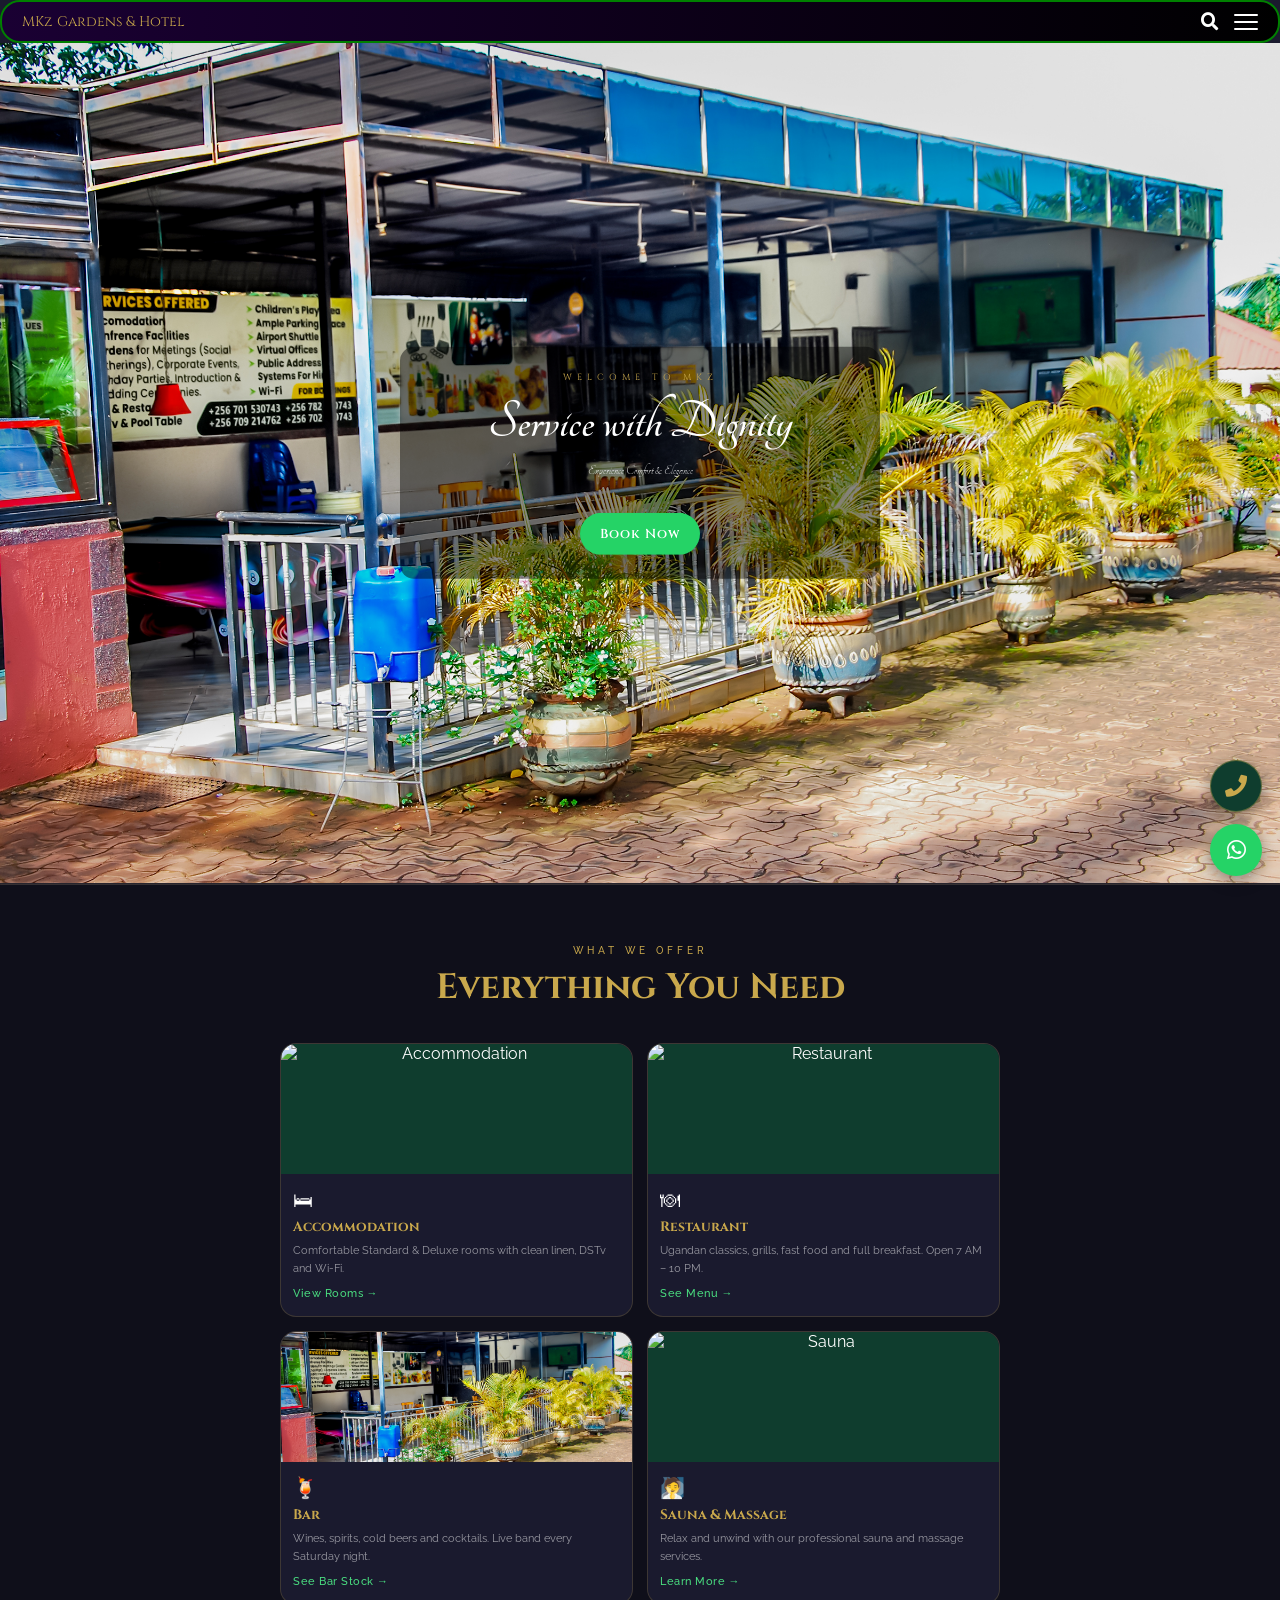
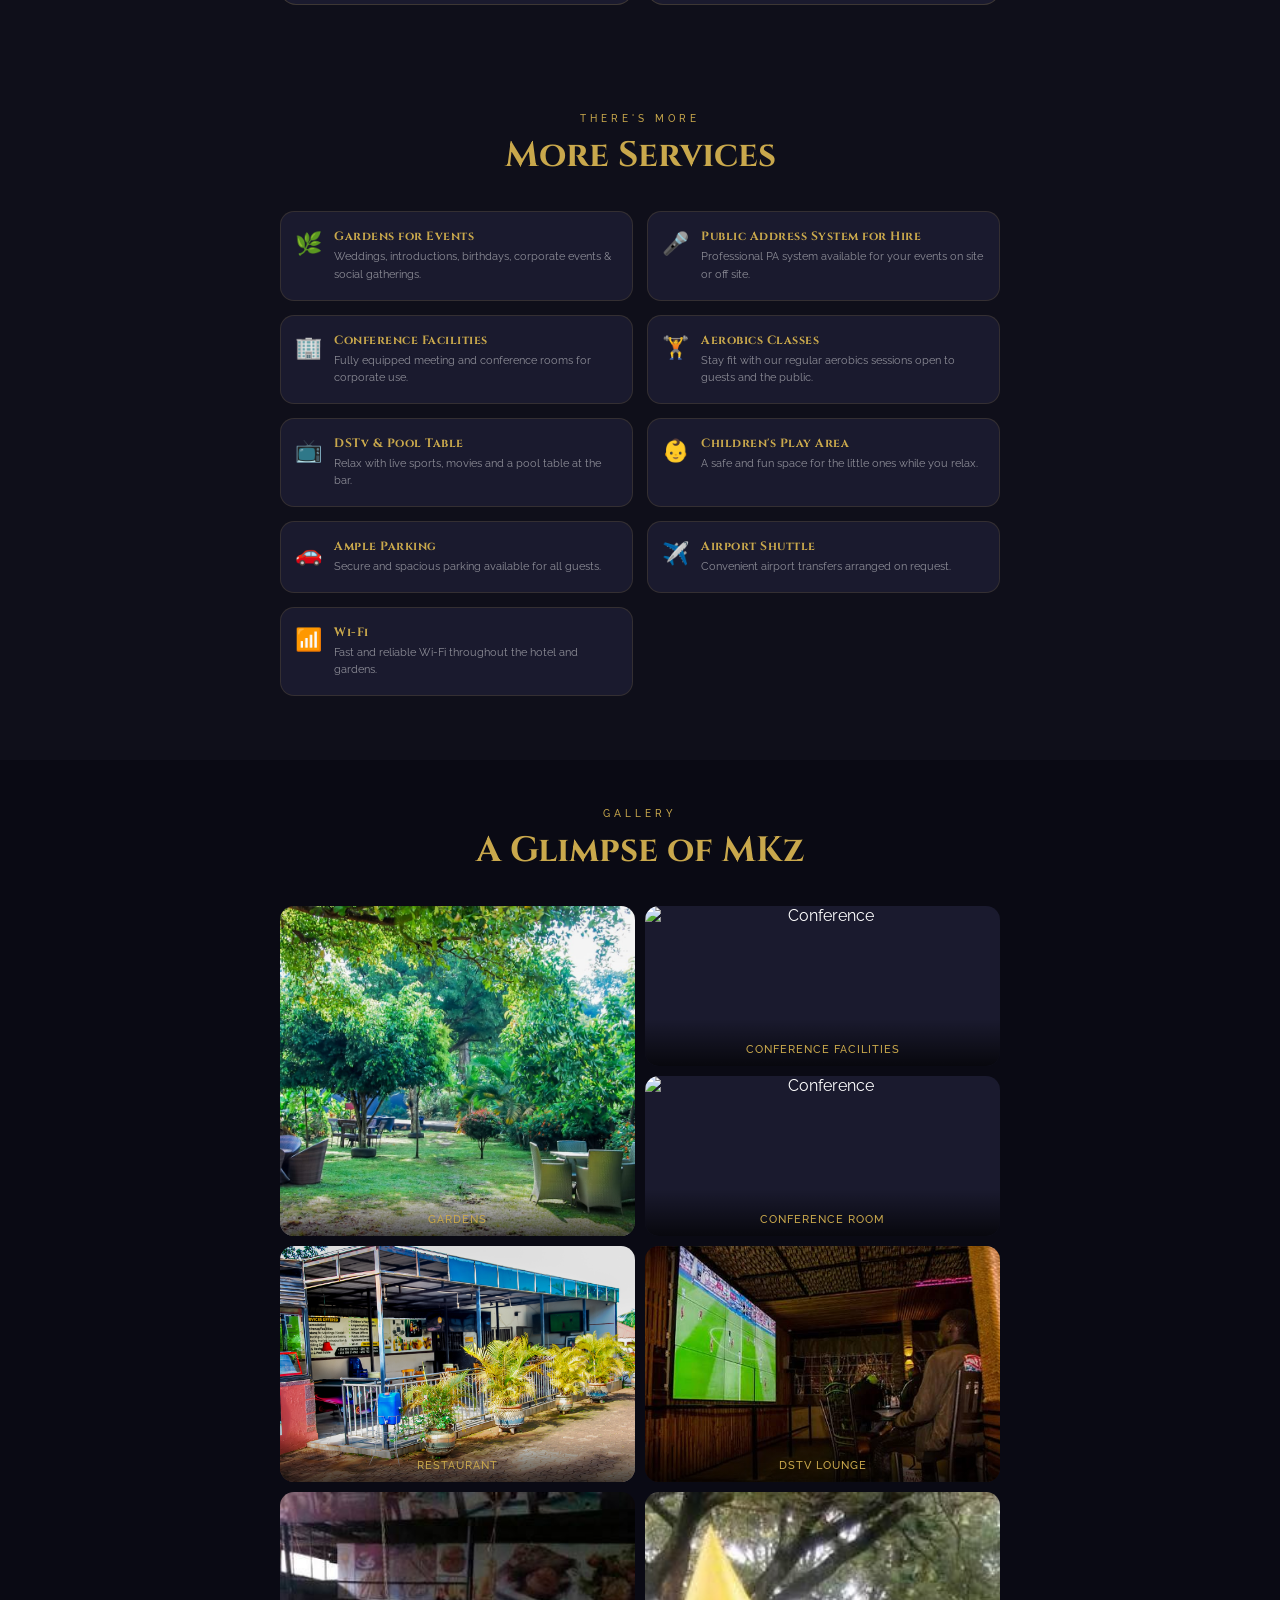
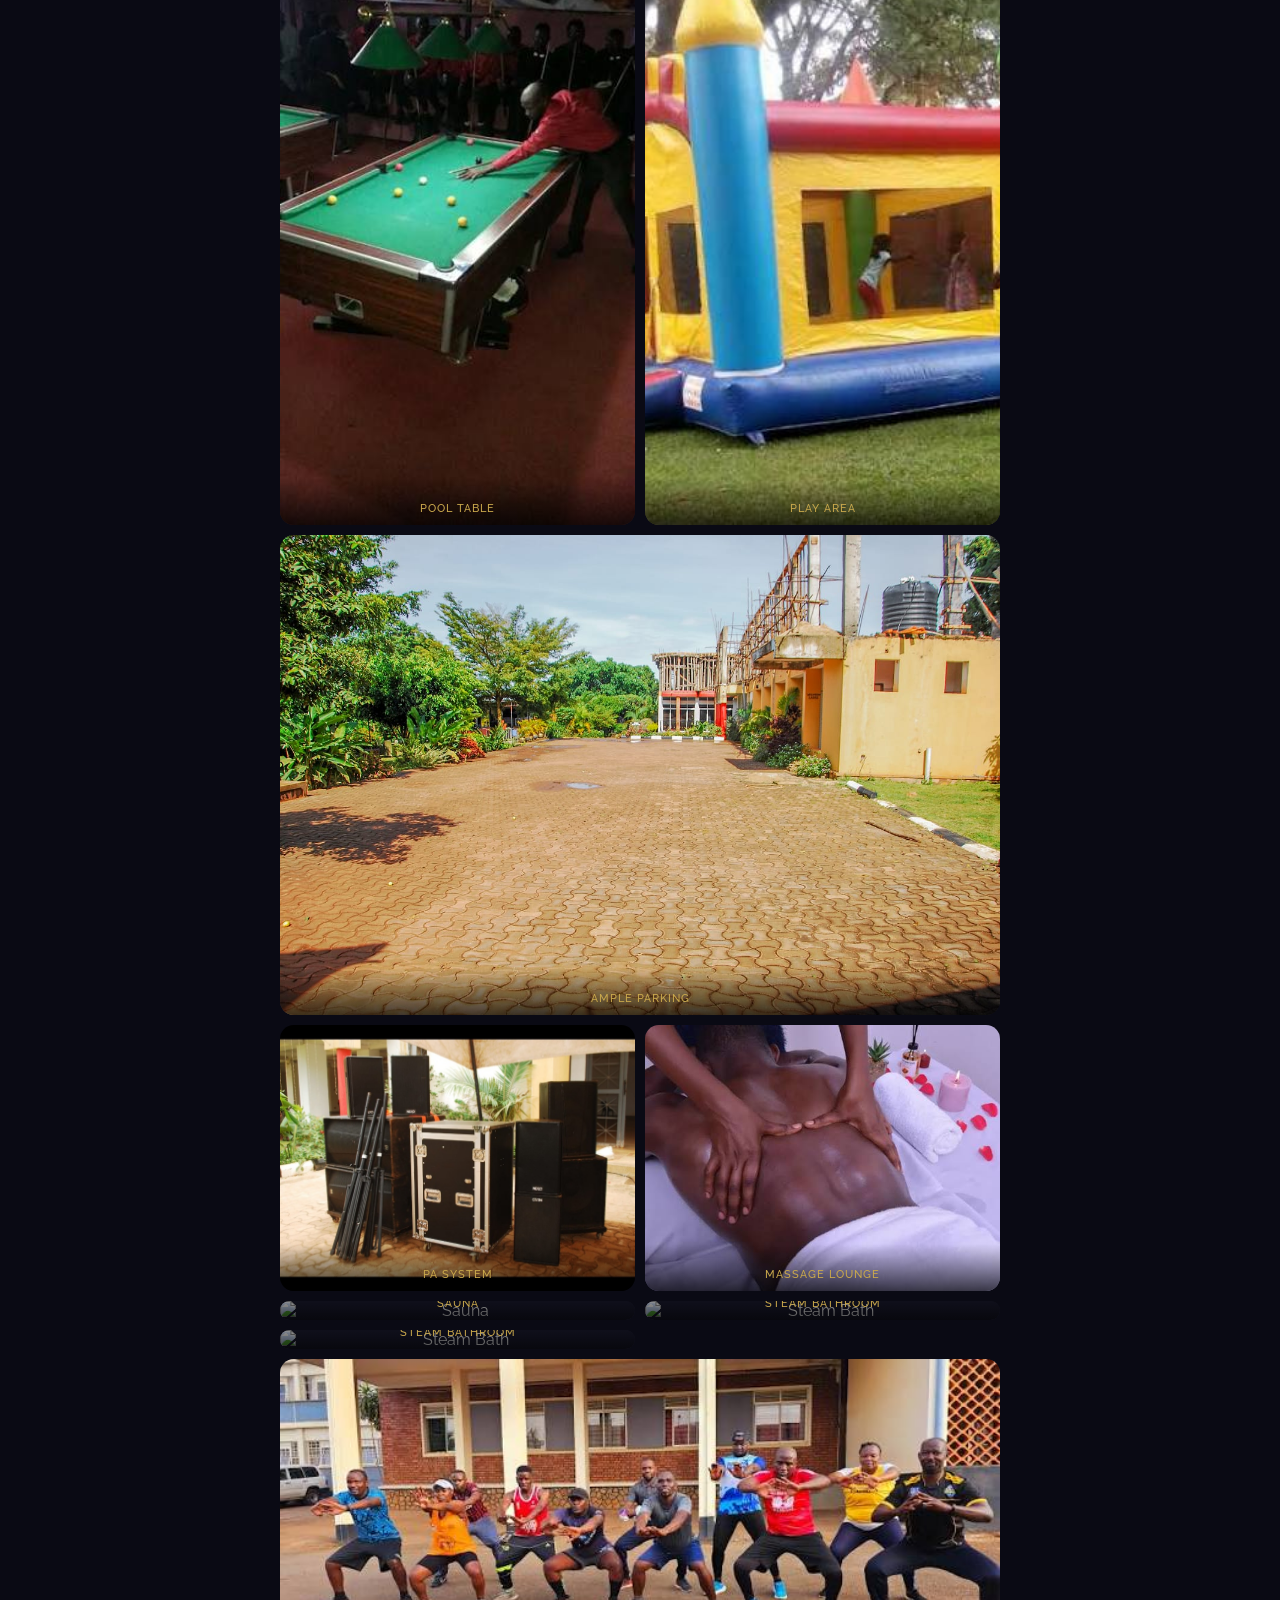
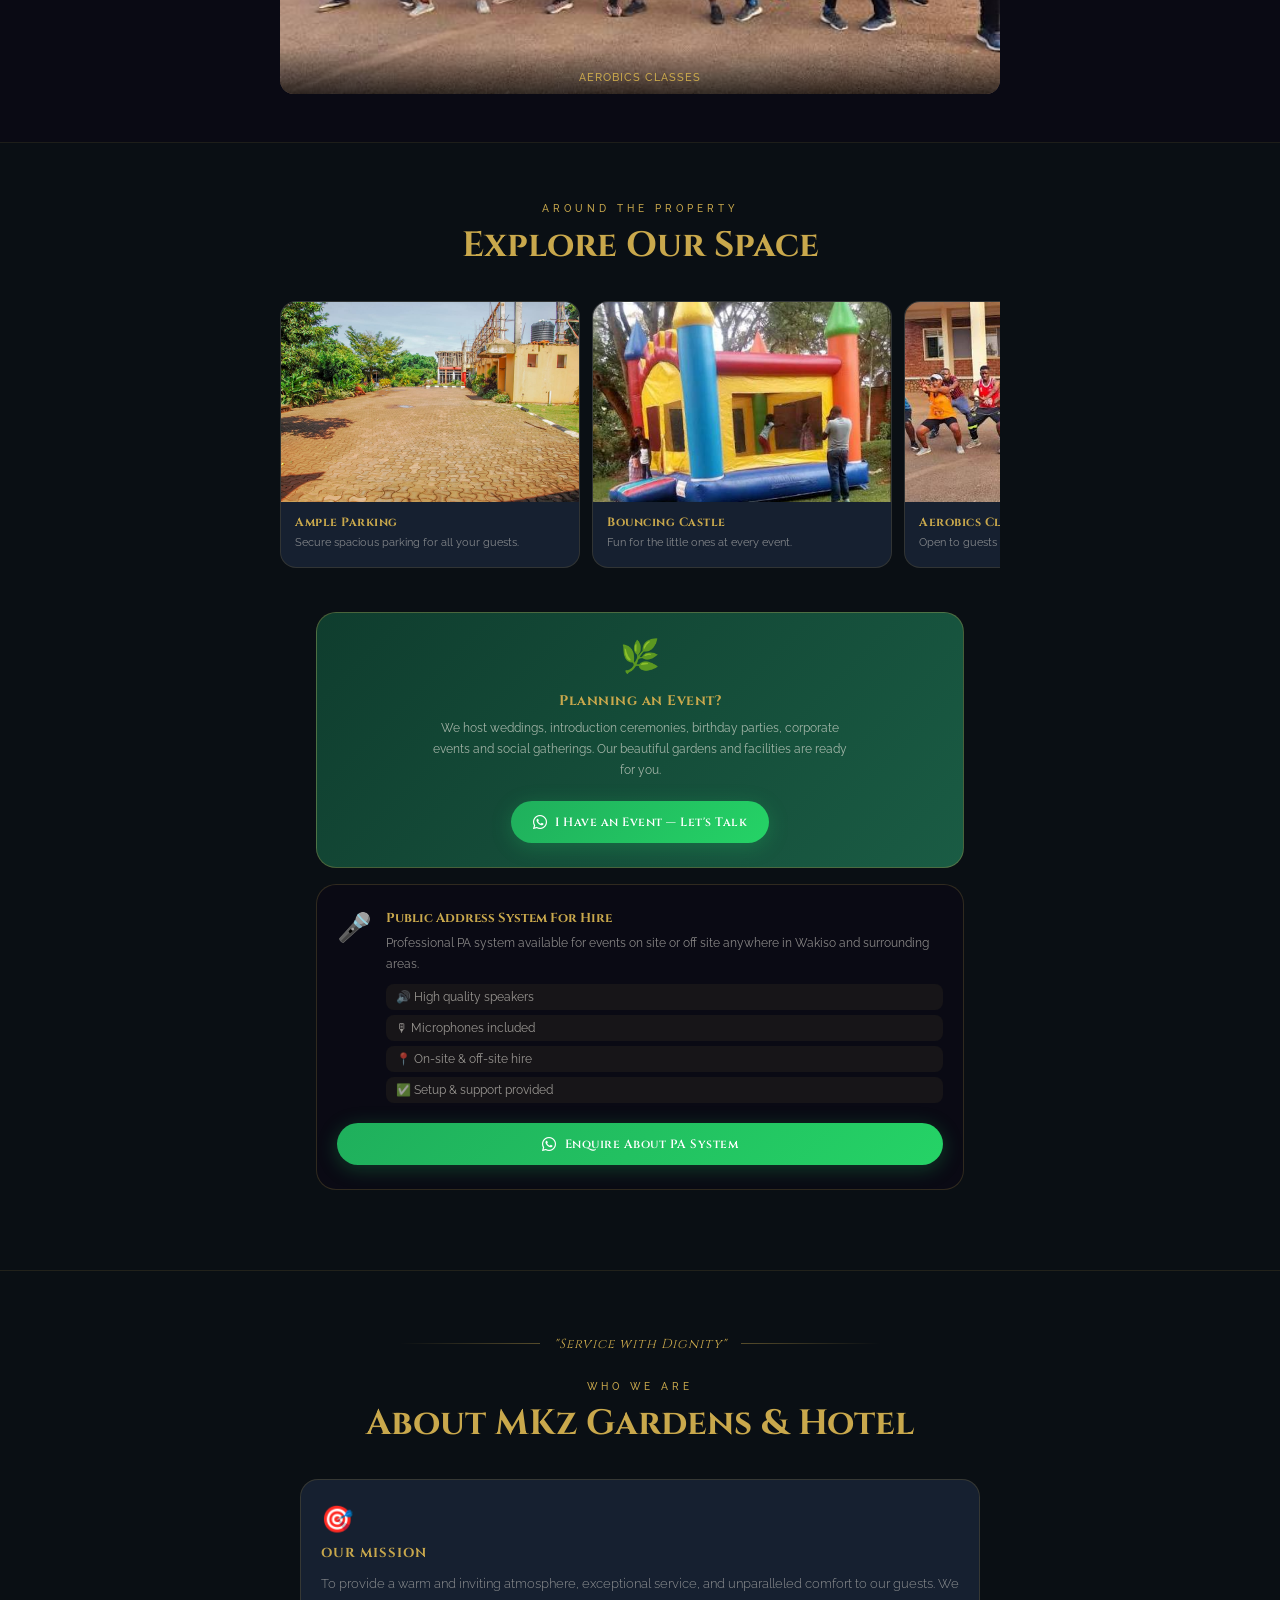
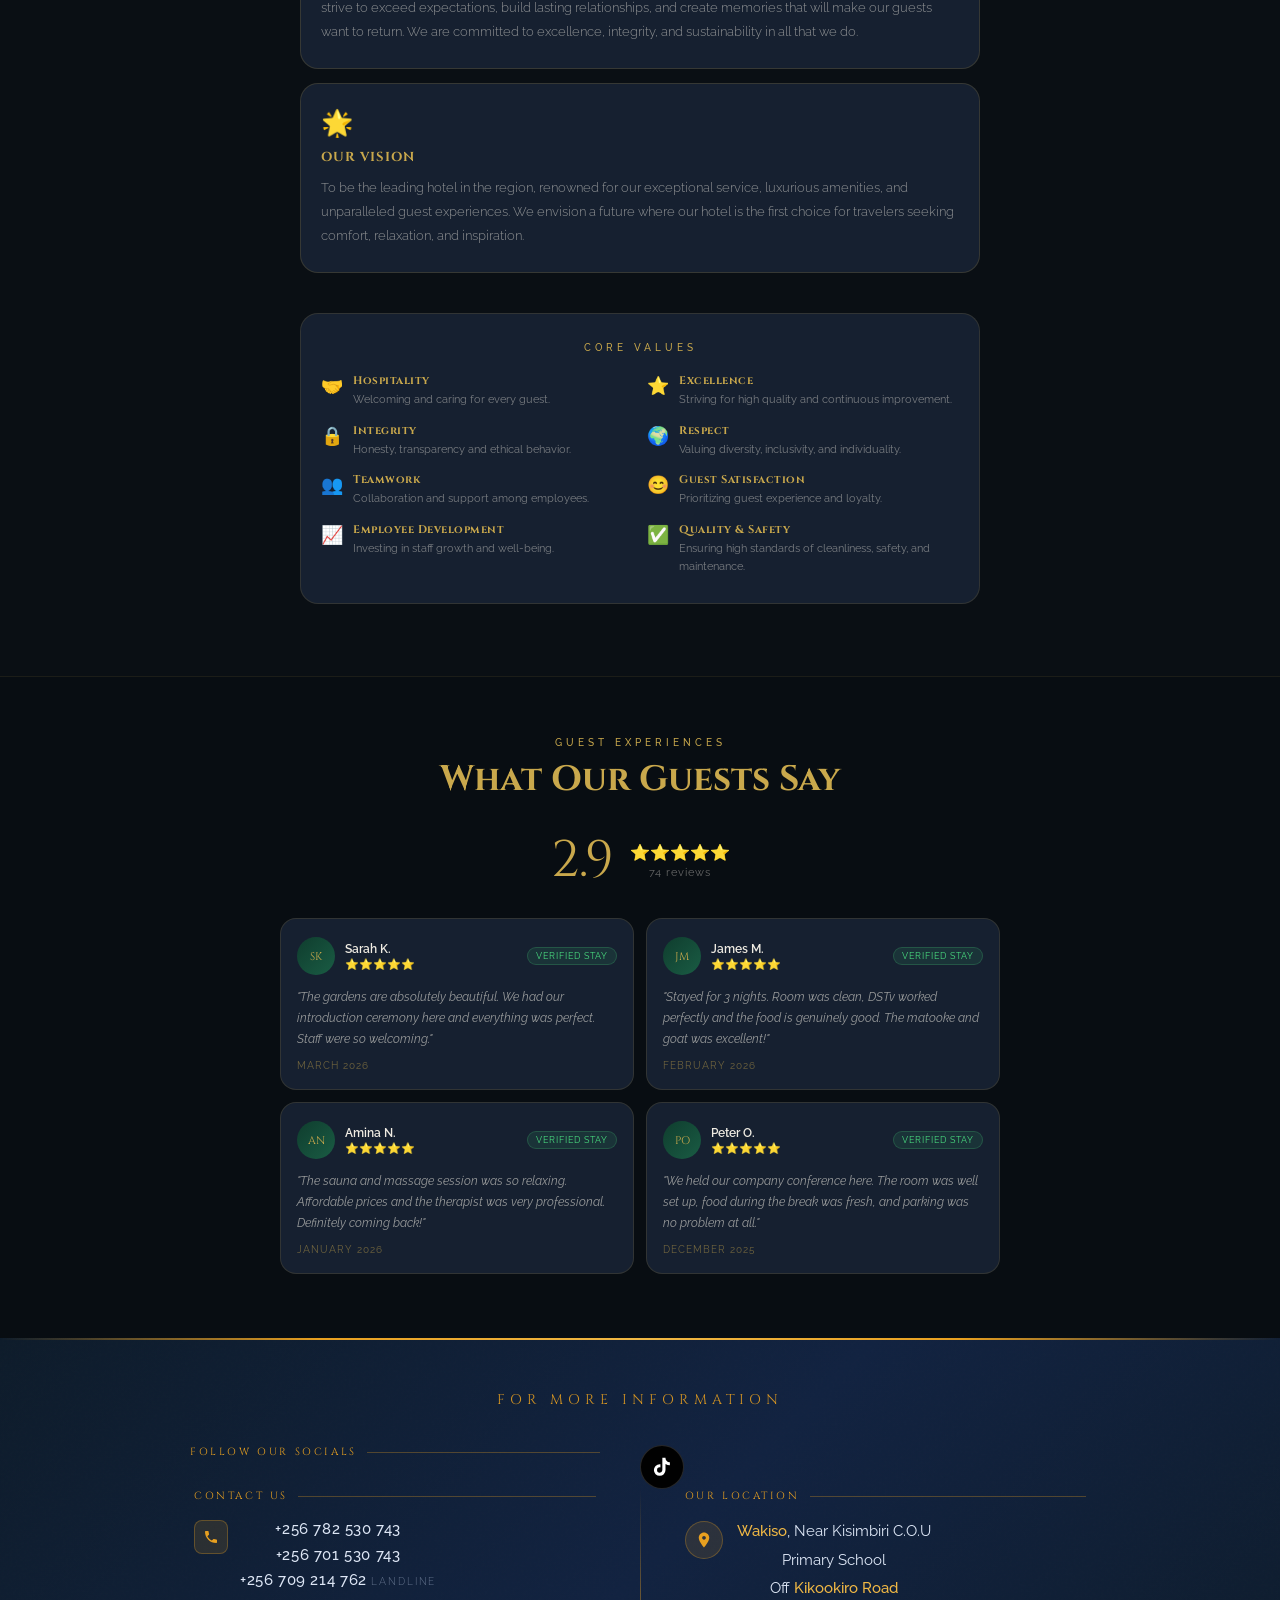
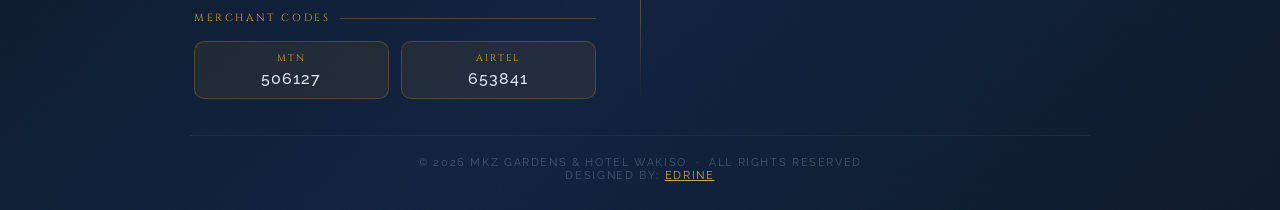
==== commit d0db7d35: "Add files via upload" ====
--- a/index.html
+++ b/index.html
@@ -210,7 +210,7 @@
   <h2 class="section-title-text">Everything You Need</h2>
   <div class="services-grid">
 
-    <a href="showroom.html" class="service-card stagger" style="--i:0">
+    <a href="booking.html" class="service-card stagger" style="--i:0">
       <div class="service-img-wrap">
         <img src="corridors-room.JPG" loading="lazy" alt="Accommodation" />
       </div>
@@ -224,7 +224,7 @@
 
     <a href="restaurant.html" class="service-card stagger" style="--i:1">
       <div class="service-img-wrap">
-        <img src="beef-burger.jpeg" loading="lazy" alt="Restaurant" />
+        <img src="kitchen-room.JPG" loading="lazy" alt="Restaurant" />
       </div>
       <div class="service-body">
         <div class="service-icon">🍽</div>
@@ -248,7 +248,7 @@
 
     <a href="sauna.html" class="service-card stagger" style="--i:3">
       <div class="service-img-wrap">
-        <img src="sauna.jpg" loading="lazy" alt="Sauna" />
+        <img src="massage-room-entrace.JPG" loading="lazy" alt="Sauna" />
       </div>
       <div class="service-body">
         <div class="service-icon">🧖</div>
@@ -356,7 +356,7 @@
     <div class="hg-card"><img src="pooltable.jpeg" loading="lazy" alt="Pool Table"/><div class="hg-label">Pool Table</div></div>
     <div class="hg-card"><img src="bouncing.jpeg" loading="lazy" alt="Play Area"/><div class="hg-label">Play Area</div></div>
     <div class="hg-card hg-wide"><img src="parking-lot.jpg" loading="lazy" alt="Parking"/><div class="hg-label">Ample Parking</div></div>
-    <div class="hg-card"><img src="music-system.JPG" loading="lazy" alt="PA System"/><div class="hg-label">PA System</div></div>
+    <div class="hg-card"><img src="IMG_20260516_100630.jpg" loading="lazy" alt="PA System"/><div class="hg-label">PA System</div></div>
     <div class="hg-card"><img src="msg.jpeg" loading="lazy" alt="Massage Room"/><div class="hg-label">Massage Lounge</div></div>
     <div class="hg-card"><img src="sauna.jpg" loading="lazy" alt="Sauna"/><div class="hg-label">Sauna</div></div>
     <div class="hg-card"><img src="steam-entrance.jpg" loading="lazy" alt="Steam Bath"/><div class="hg-label">Steam Bathroom</div></div>
@@ -397,15 +397,7 @@
       </div>
     </div>
 
-    <div class="landscape-card landscape-video-card">
-      <video autoplay muted loop playsinline loading="lazy" poster="event-area-thumb.jpg">
-        <source src="VID-20260412-WA0016.mp4" type="video/mp4">
-      </video>
-      <div class="landscape-info">
-        <strong>Event Area</strong>
-        <p>Weddings, introductions, corporate events & more.</p>
-      </div>
-    </div>
+
 
   </div>
 
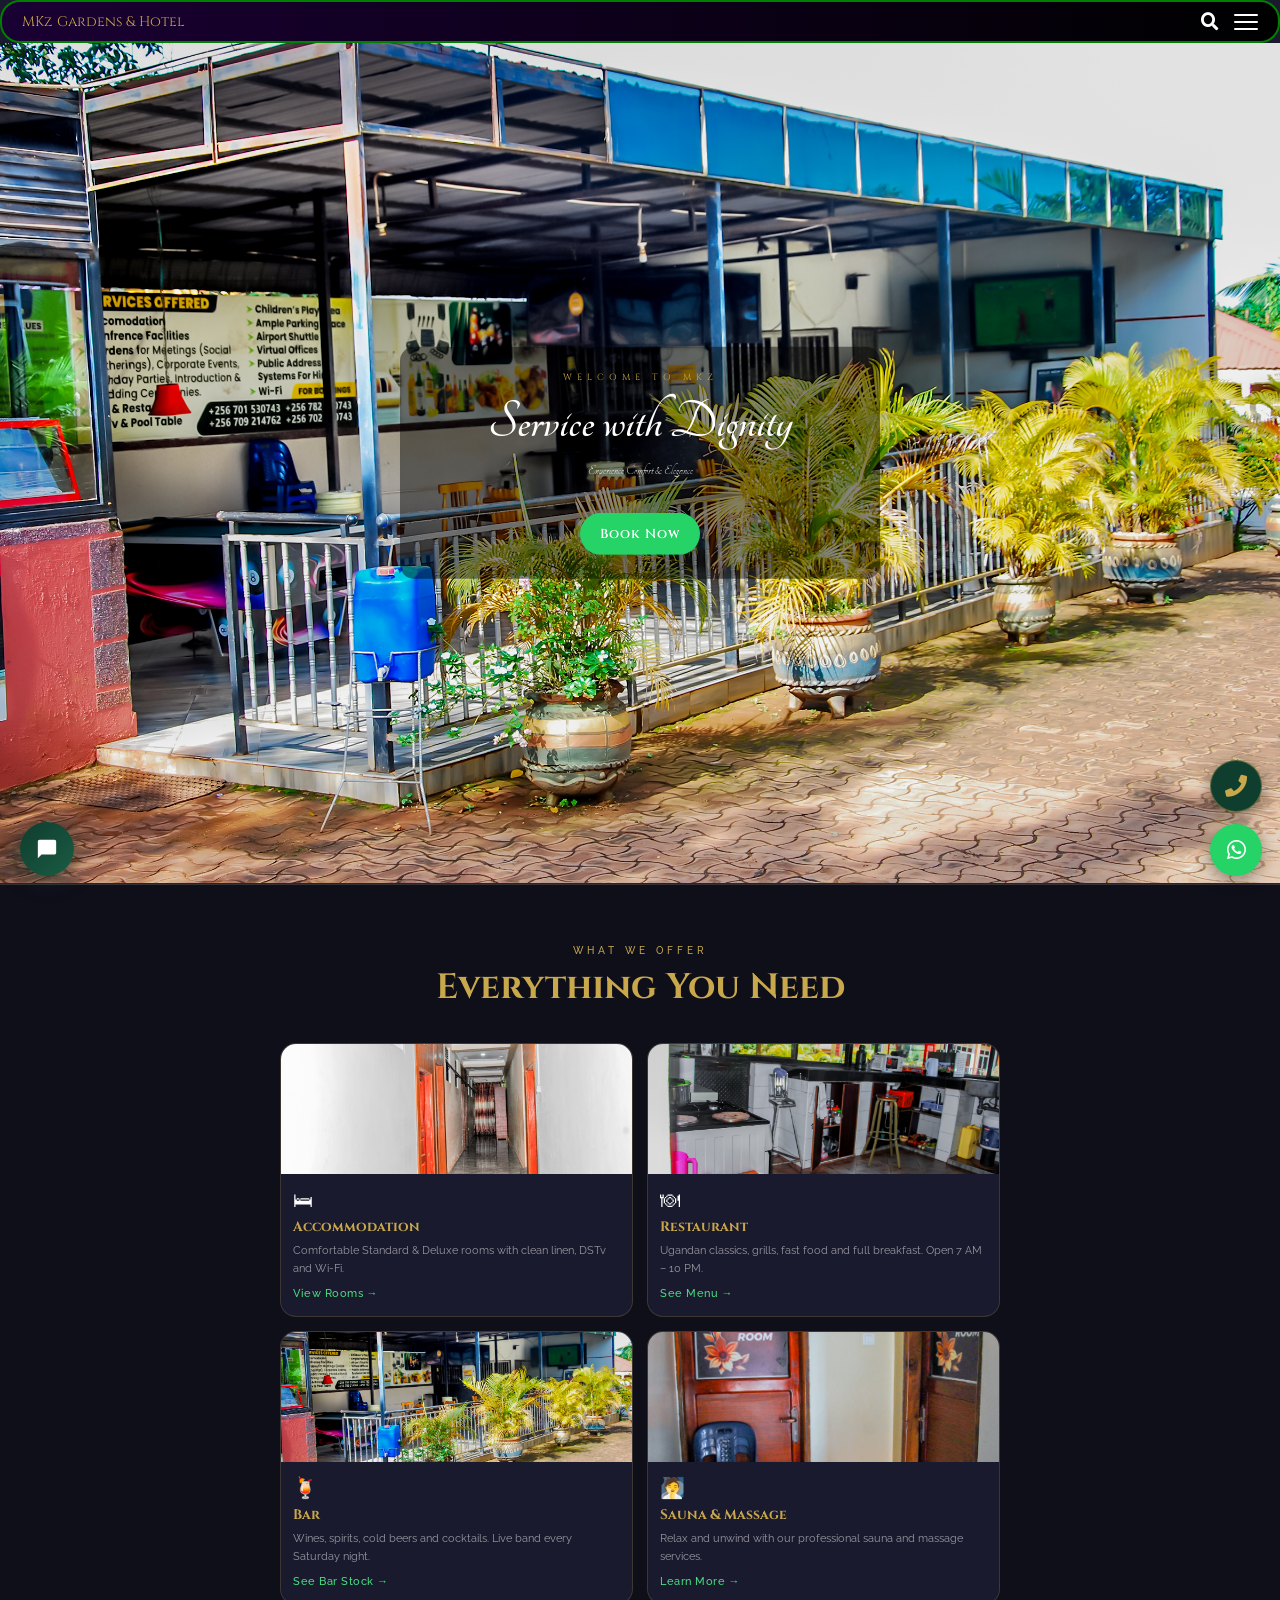
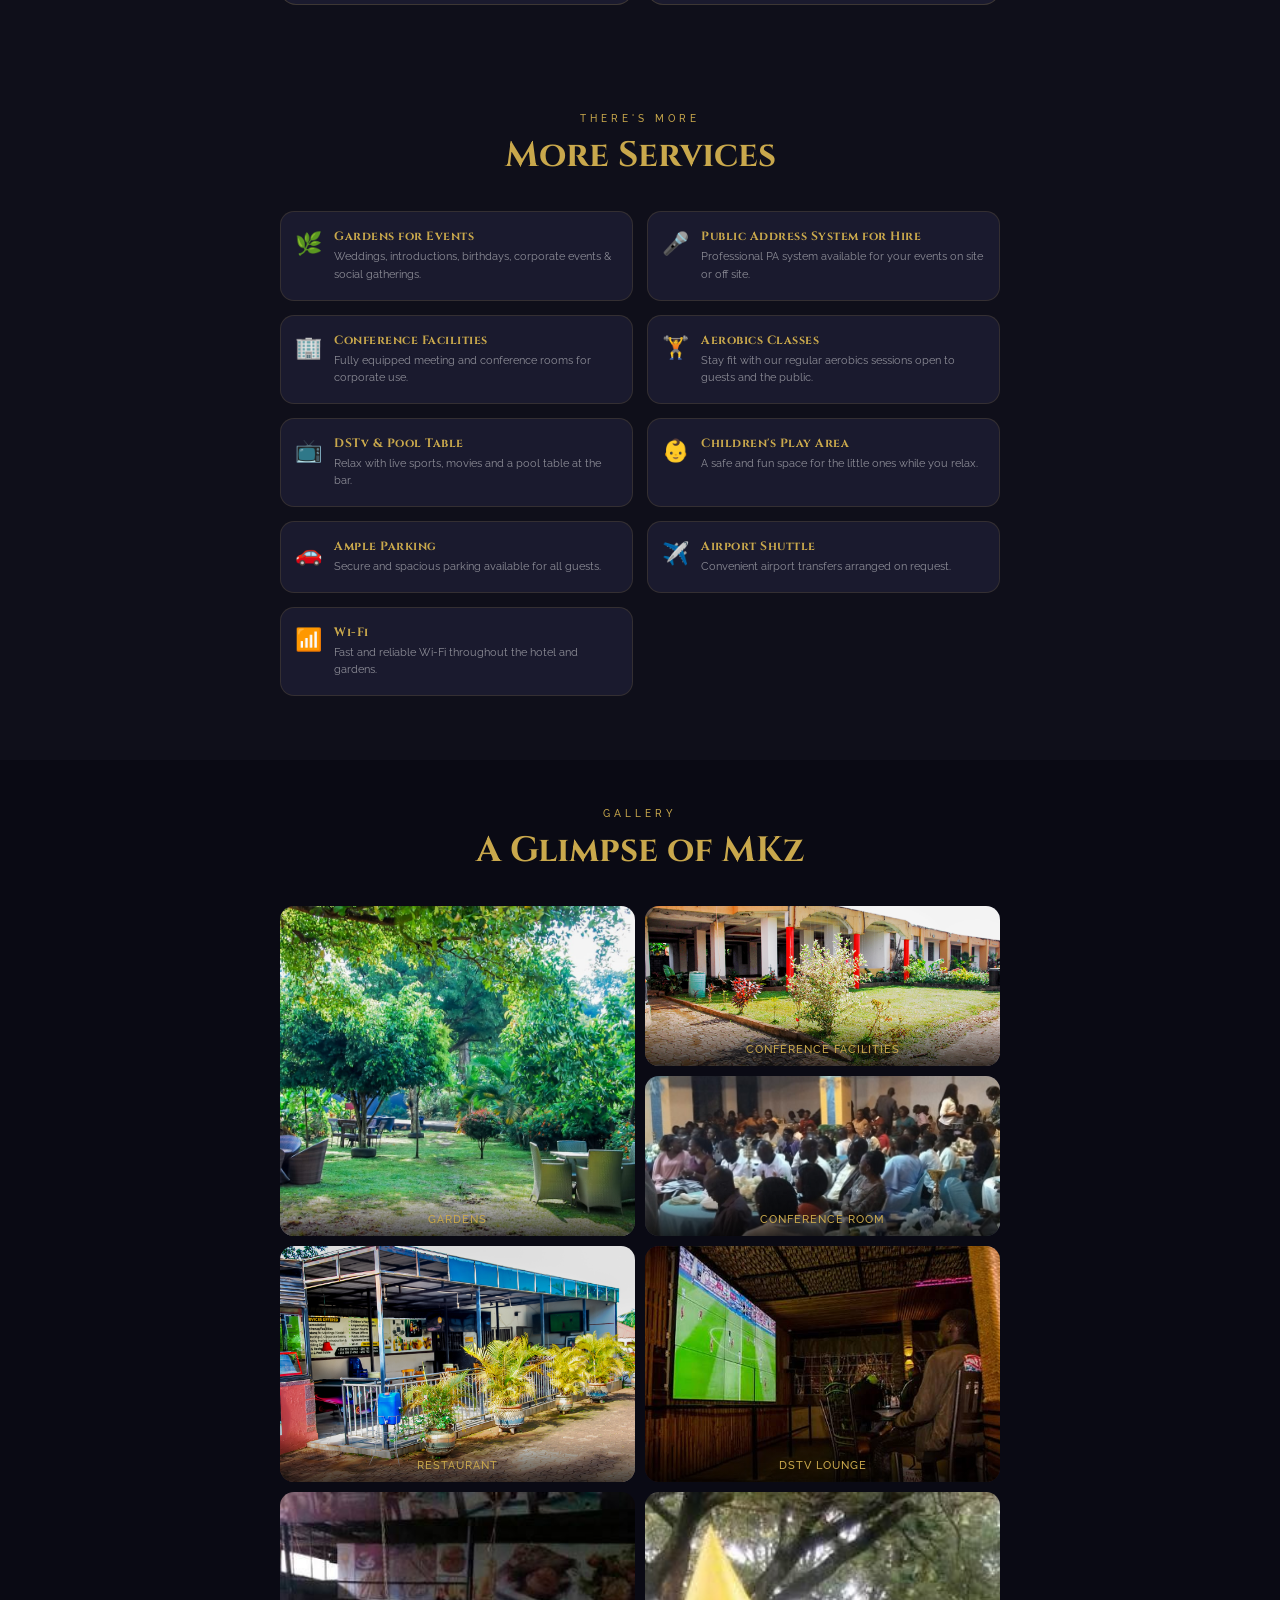
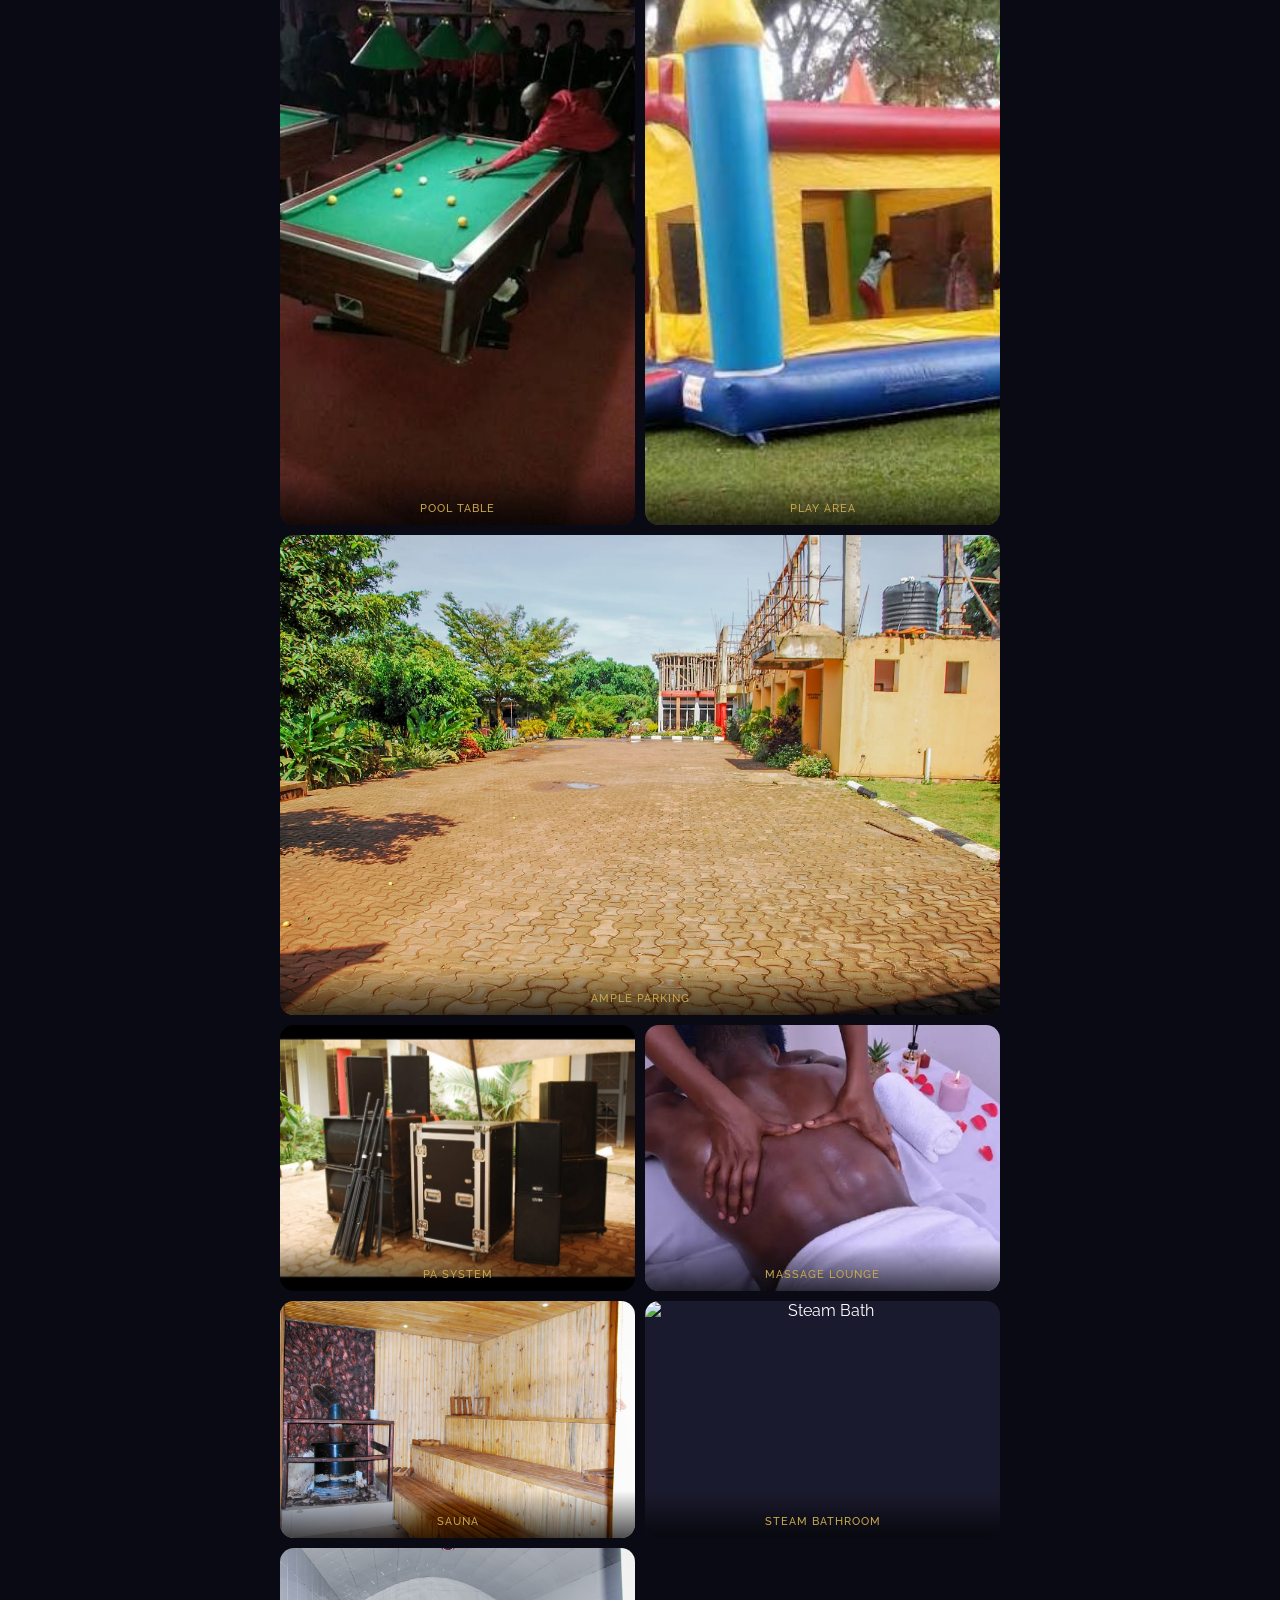
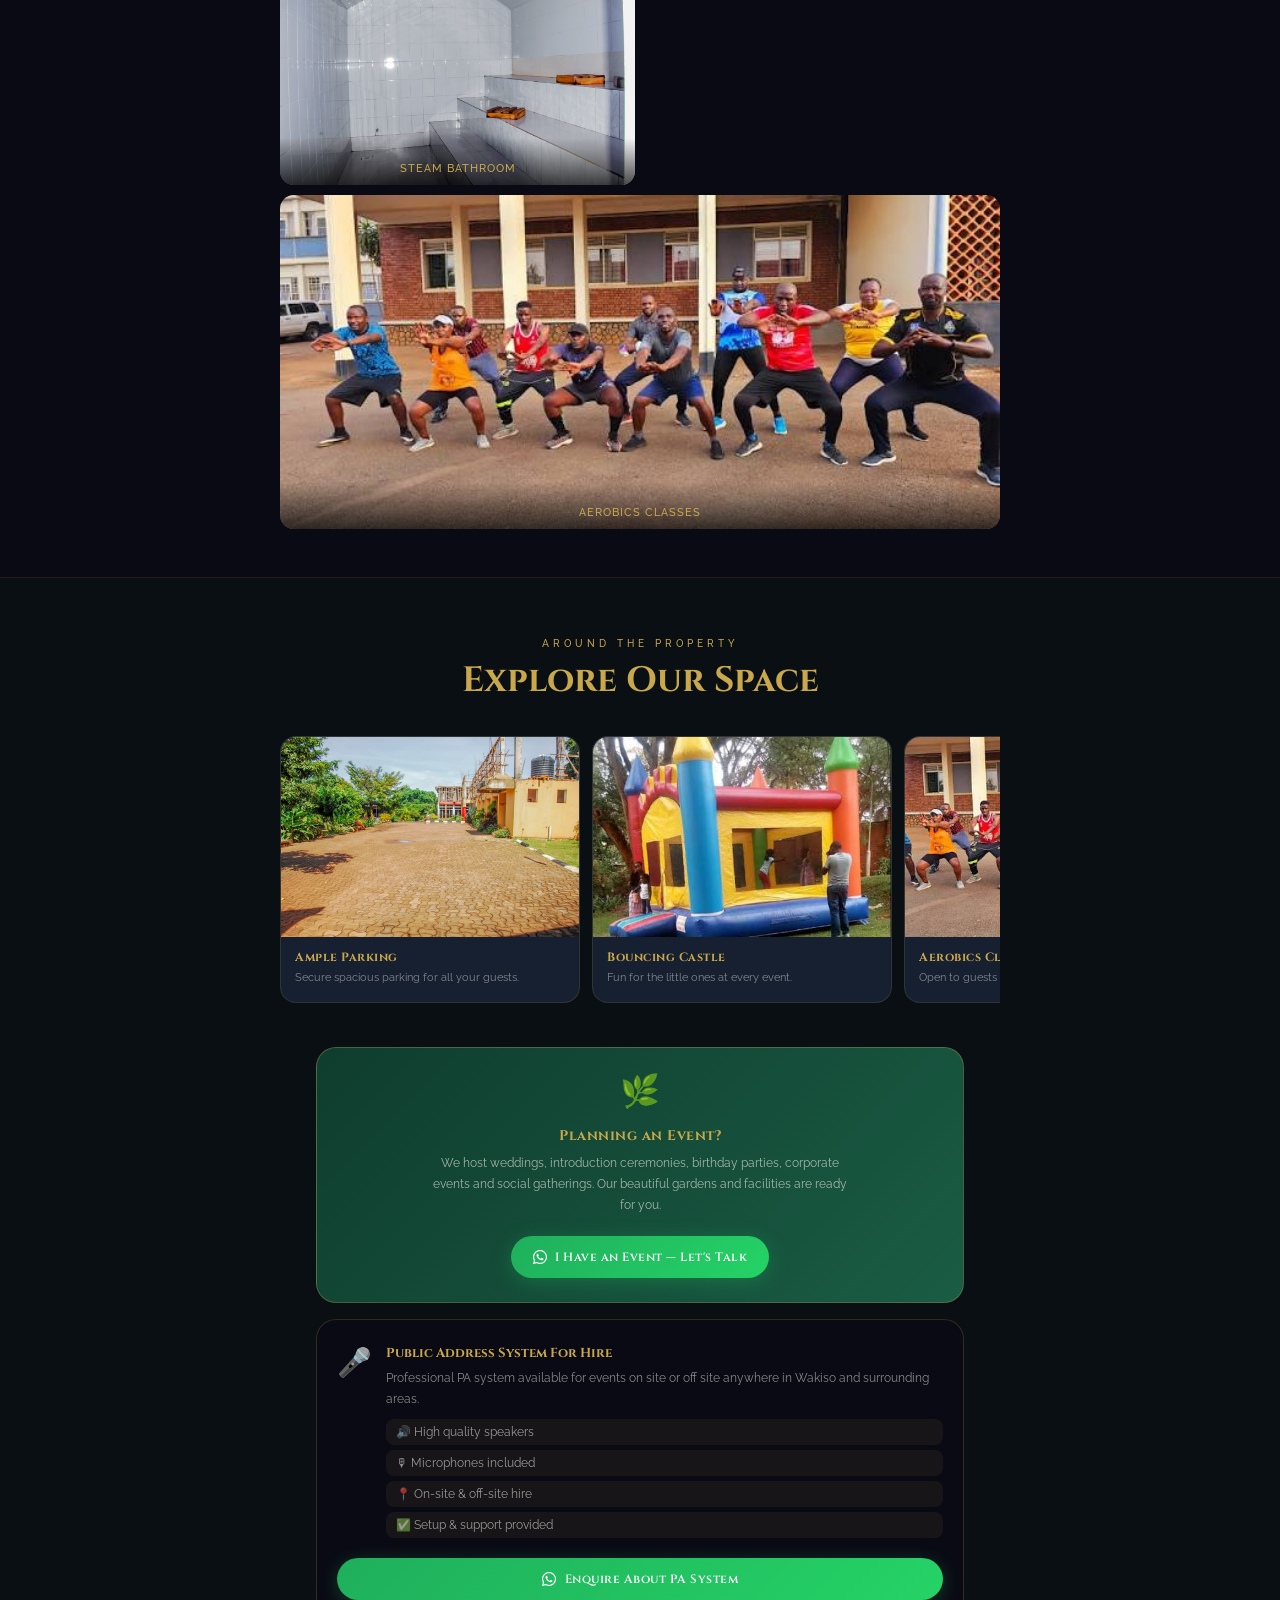
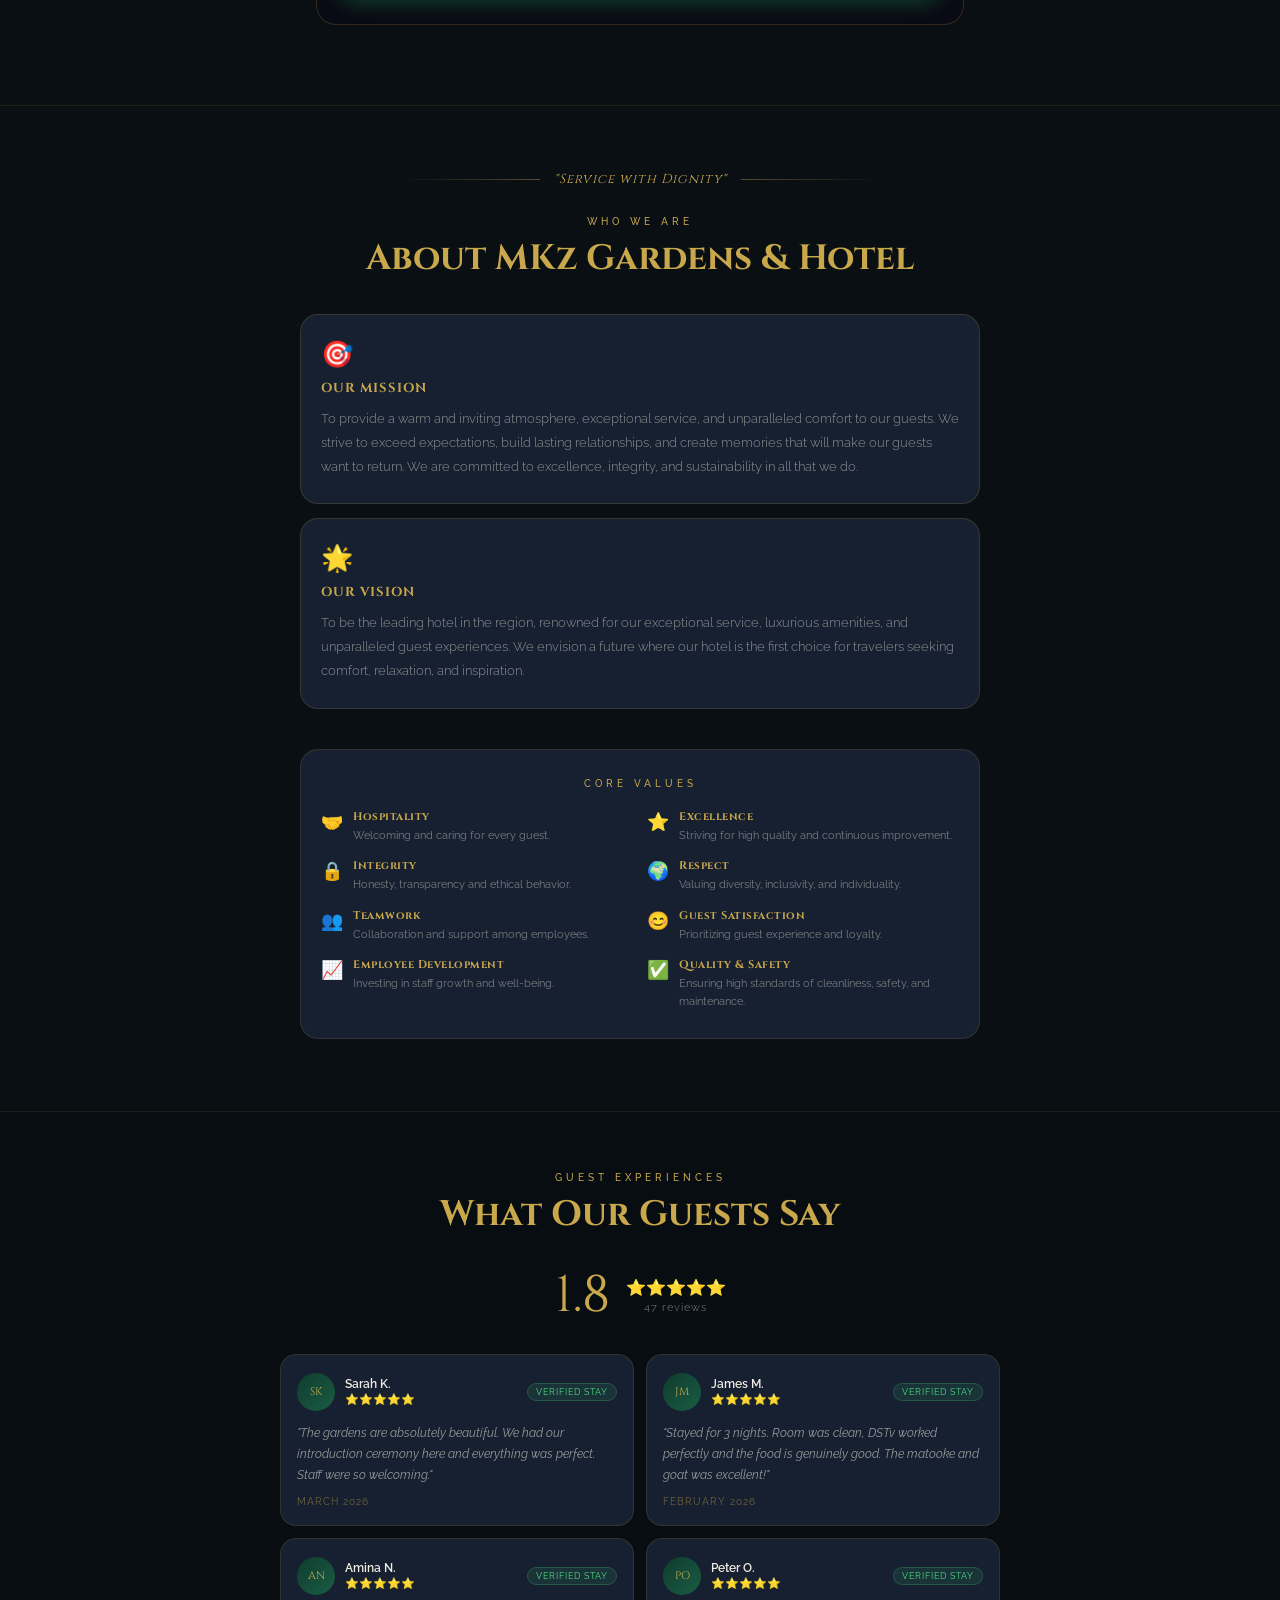
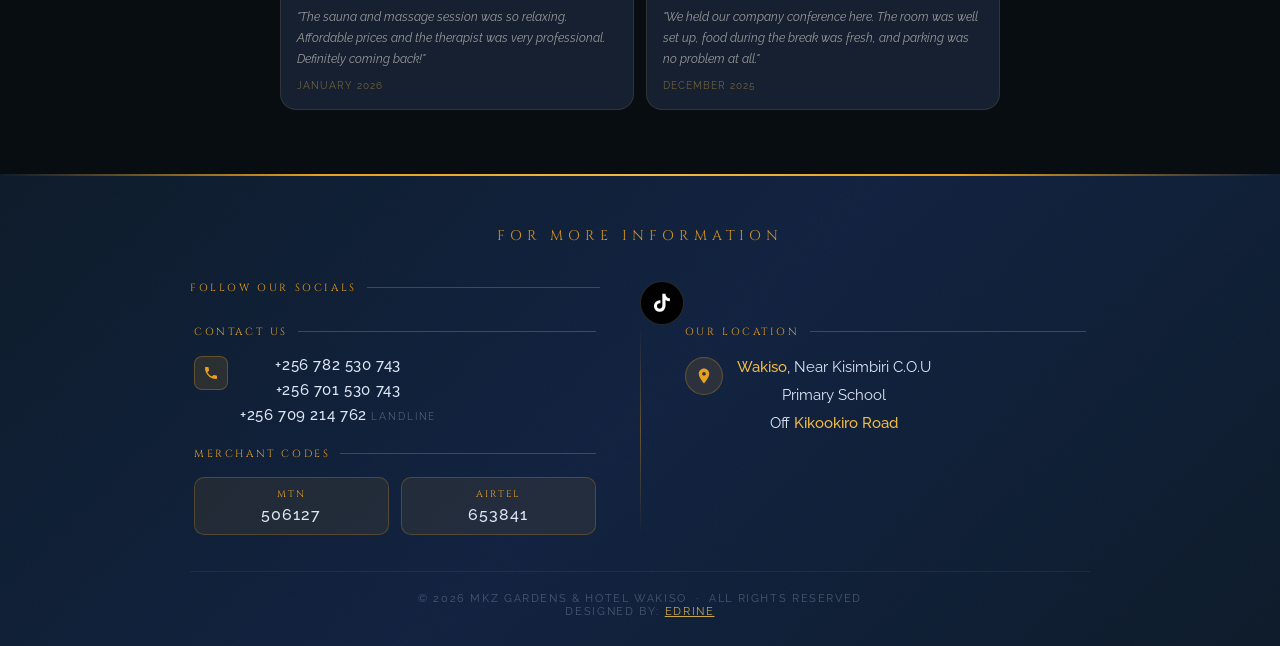
==== commit 1bc92b23: "Add files via upload" ====
--- a/index.html
+++ b/index.html
@@ -703,5 +703,306 @@
   </div>
 </footer>
 </section>
+<!-- ═══════════ HAVEN BOT — MKz Hotel Guest Assistant ═══════════ -->
+<button class="haven-toggle" id="havenToggle" onclick="havenToggle()" aria-label="Chat with Haven">
+  <svg width="22" height="22" viewBox="0 0 24 24" fill="white"><path d="M20 2H4c-1.1 0-2 .9-2 2v18l4-4h14c1.1 0 2-.9 2-2V4c0-1.1-.9-2-2-2z"/></svg>
+  <span class="haven-notif hidden" id="havenNotif">1</span>
+</button>
+
+<div class="haven-window" id="havenWindow">
+  <div class="haven-header">
+    <div class="haven-avatar">🏨</div>
+    <div>
+      <div class="haven-name">Haven <span class="haven-badge">AI</span></div>
+      <div class="haven-status"><span class="haven-dot"></span> MKz Guest Assistant</div>
+    </div>
+    <button class="haven-close" onclick="havenToggle()">✕</button>
+  </div>
+  <div class="haven-messages" id="havenMessages"></div>
+  <div class="haven-input-row" id="havenInputRow" style="display:none">
+    <input class="haven-input" id="havenInput" placeholder="Ask Haven anything…" autocomplete="off"/>
+    <button class="haven-send" onclick="havenSend()">
+      <svg width="13" height="13" viewBox="0 0 24 24" fill="currentColor"><path d="M2.01 21L23 12 2.01 3 2 10l15 2-15 2z"/></svg>
+    </button>
+  </div>
+</div>
+
+<style>
+.haven-toggle{
+  position:fixed;bottom:24px;left:20px;z-index:9990;
+  width:54px;height:54px;border-radius:50%;border:none;
+  background:linear-gradient(135deg,#0f3d2e,#1a5c44);
+  cursor:pointer;
+  display:flex;align-items:center;justify-content:center;
+  box-shadow:0 4px 20px rgba(15,61,46,0.5);
+  transition:transform 0.2s;
+  animation:havenPulse 3s 6s infinite;
+}
+.haven-toggle:hover{transform:scale(1.08)}
+@keyframes havenPulse{
+  0%,100%{box-shadow:0 4px 20px rgba(15,61,46,0.5)}
+  50%{box-shadow:0 0 0 12px rgba(15,61,46,0.12),0 4px 20px rgba(15,61,46,0.5)}
+}
+.haven-notif{
+  position:absolute;top:-3px;right:-3px;
+  background:#c9a84c;color:#0a0a14;width:18px;height:18px;
+  border-radius:50%;font-size:10px;font-weight:700;
+  display:flex;align-items:center;justify-content:center;
+  border:2px solid #0f0f1a;font-family:'Raleway',sans-serif;
+}
+.haven-notif.hidden{display:none!important}
+.haven-window{
+  position:fixed;bottom:88px;right:16px;z-index:9989;
+  width:316px;max-width:calc(100vw - 32px);
+  background:#0f1820;
+  border:1px solid rgba(201,168,76,0.25);
+  border-radius:16px;overflow:hidden;
+  box-shadow:0 20px 60px rgba(0,0,0,0.6);
+  display:none;flex-direction:column;
+}
+.haven-window.open{display:flex;animation:hUp 0.3s cubic-bezier(0.16,1,0.3,1)}
+@keyframes hUp{from{opacity:0;transform:translateY(14px)}to{opacity:1;transform:translateY(0)}}
+.haven-header{
+  background:linear-gradient(135deg,#0f3d2e,#1a5c44);
+  padding:13px 16px;display:flex;align-items:center;gap:10px;
+  border-bottom:1px solid rgba(201,168,76,0.2);
+}
+.haven-avatar{font-size:20px;flex-shrink:0}
+.haven-name{font-size:13px;font-weight:600;color:white;display:flex;align-items:center;gap:5px;font-family:'Cinzel',serif}
+.haven-badge{font-size:8px;letter-spacing:1px;background:rgba(201,168,76,0.3);color:#c9a84c;padding:2px 6px;border-radius:3px;font-weight:700;font-family:'Raleway',sans-serif}
+.haven-status{font-size:10px;color:rgba(255,255,255,0.55);display:flex;align-items:center;gap:4px;margin-top:2px}
+.haven-dot{width:5px;height:5px;border-radius:50%;background:#4ade80;display:inline-block;animation:hvBlink 2s infinite}
+@keyframes hvBlink{0%,100%{opacity:1}50%{opacity:0.3}}
+.haven-close{margin-left:auto;background:none;border:none;color:rgba(255,255,255,0.5);cursor:pointer;font-size:14px;padding:4px;transition:color 0.2s}
+.haven-close:hover{color:white}
+.haven-messages{
+  flex:1;overflow-y:auto;padding:14px;
+  display:flex;flex-direction:column;gap:9px;
+  min-height:260px;max-height:340px;
+  background:#080d12;
+  scrollbar-width:thin;scrollbar-color:rgba(201,168,76,0.15) transparent;
+}
+.hm{max-width:84%;padding:10px 13px;border-radius:14px;font-size:12px;line-height:1.65;animation:hmIn 0.22s ease;font-family:'Raleway',sans-serif}
+@keyframes hmIn{from{opacity:0;transform:translateY(5px)}to{opacity:1;transform:translateY(0)}}
+.hm.bot{background:#162030;border:1px solid rgba(201,168,76,0.12);color:rgba(240,236,227,0.85);align-self:flex-start;border-bottom-left-radius:3px}
+.hm.user{background:linear-gradient(135deg,#0f3d2e,#1a5c44);color:white;align-self:flex-end;border-bottom-right-radius:3px;font-weight:500}
+.hm a{color:#c9a84c;font-weight:700;text-decoration:underline}
+.hm-typing{background:#162030;border:1px solid rgba(201,168,76,0.12);align-self:flex-start;padding:12px 15px;border-radius:14px;border-bottom-left-radius:3px;display:flex;gap:4px;align-items:center}
+.hm-typing span{width:6px;height:6px;background:rgba(201,168,76,0.5);border-radius:50%;animation:hDot 1.2s infinite}
+.hm-typing span:nth-child(2){animation-delay:.2s}
+.hm-typing span:nth-child(3){animation-delay:.4s}
+@keyframes hDot{0%,60%,100%{transform:translateY(0);opacity:.4}30%{transform:translateY(-5px);opacity:1}}
+.haven-btns{display:flex;flex-wrap:wrap;gap:6px;align-self:flex-start;max-width:94%}
+.haven-btn{
+  background:rgba(201,168,76,0.08);
+  border:1px solid rgba(201,168,76,0.28);
+  color:#c9a84c;padding:7px 12px;border-radius:20px;
+  font-size:11px;font-weight:600;cursor:pointer;
+  font-family:'Raleway',sans-serif;
+  transition:background 0.2s,transform 0.15s;
+}
+.haven-btn:hover{background:rgba(201,168,76,0.18);transform:translateY(-1px)}
+.haven-input-row{
+  border-top:1px solid rgba(201,168,76,0.1);
+  padding:10px 12px;display:flex;gap:7px;align-items:center;
+  background:#0f1820;
+}
+.haven-input{
+  flex:1;background:rgba(255,255,255,0.05);
+  border:1px solid rgba(201,168,76,0.15);
+  border-radius:20px;padding:9px 14px;color:white;
+  font-family:'Raleway',sans-serif;font-size:12px;
+  outline:none;transition:border-color 0.2s;
+}
+.haven-input:focus{border-color:rgba(201,168,76,0.45)}
+.haven-input::placeholder{color:rgba(240,236,227,0.3)}
+.haven-send{
+  width:32px;height:32px;border-radius:50%;border:none;
+  background:linear-gradient(135deg,#0f3d2e,#1a5c44);
+  color:#c9a84c;cursor:pointer;
+  display:flex;align-items:center;justify-content:center;
+  flex-shrink:0;transition:opacity 0.2s,transform 0.15s;
+}
+.haven-send:hover{opacity:0.85;transform:scale(1.08)}
+</style>
+
+<script>
+(function(){
+  const WA1='256782530743';
+  const WA2='256701530743';
+  const WA3='256702530743';
+  const CALL='256709214762';
+  let isOpen=false,started=false,guestName='';
+  const win=document.getElementById('havenWindow');
+  const msgs=document.getElementById('havenMessages');
+  const notif=document.getElementById('havenNotif');
+  const iRow=document.getElementById('havenInputRow');
+  const iEl=document.getElementById('havenInput');
+
+  window.havenSend=function(){};
+
+  window.havenToggle=function(){
+    isOpen=!isOpen;
+    win.classList.toggle('open',isOpen);
+    notif.classList.add('hidden');
+    if(isOpen&&!started){started=true;setTimeout(flow,400);}
+    if(isOpen) msgs.scrollTop=msgs.scrollHeight;
+  };
+
+  function sd(){msgs.scrollTop=msgs.scrollHeight;}
+
+  function bub(text,type='bot'){
+    const d=document.createElement('div');
+    d.className='hm '+type;d.innerHTML=text;
+    msgs.appendChild(d);sd();
+  }
+
+  function say(text,delay=0){
+    return new Promise(res=>{
+      setTimeout(()=>{
+        const t=document.createElement('div');
+        t.className='hm-typing';
+        t.innerHTML='<span></span><span></span><span></span>';
+        msgs.appendChild(t);sd();
+        setTimeout(()=>{t.remove();bub(text,'bot');res();},950);
+      },delay);
+    });
+  }
+
+  function addBtns(opts,cb){
+    const w=document.createElement('div');
+    w.className='haven-btns';
+    opts.forEach(o=>{
+      const b=document.createElement('button');
+      b.className='haven-btn';b.textContent=o;
+      b.onclick=()=>{w.remove();cb(o);};
+      w.appendChild(b);
+    });
+    msgs.appendChild(w);sd();
+  }
+
+  function showInput(ph,cb){
+    iRow.style.display='flex';iEl.placeholder=ph;iEl.value='';
+    setTimeout(()=>iEl.focus(),100);
+    const go=()=>{
+      if(!iEl.value.trim()) return;
+      const v=iEl.value.trim();
+      iRow.style.display='none';
+      window.havenSend=function(){};
+      bub(v,'user');cb(v);
+    };
+    iEl.onkeypress=e=>{if(e.key==='Enter')go();};
+    window.havenSend=go;
+  }
+
+  function waBtn(label, number, msg){
+    const wa=encodeURIComponent(msg);
+    return `<a href="https://wa.me/${number}?text=${wa}" target="_blank" style="display:inline-flex;align-items:center;gap:7px;background:#25d366;color:#fff;padding:9px 14px;border-radius:16px;text-decoration:none;font-weight:700;font-size:12px;margin-top:4px"><svg width="13" height="13" viewBox="0 0 24 24" fill="currentColor"><path d="M17.472 14.382c-.297-.149-1.758-.867-2.03-.967-.273-.099-.471-.148-.67.15-.197.297-.767.966-.94 1.164-.173.199-.347.223-.644.075-.297-.15-1.255-.463-2.39-1.475-.883-.788-1.48-1.761-1.653-2.059-.173-.297-.018-.458.13-.606.134-.133.298-.347.446-.52.149-.174.198-.298.298-.497.099-.198.05-.371-.025-.52-.075-.149-.669-1.612-.916-2.207-.242-.579-.487-.5-.669-.51-.173-.008-.371-.01-.57-.01-.198 0-.52.074-.792.372-.272.297-1.04 1.016-1.04 2.479 0 1.462 1.065 2.875 1.213 3.074.149.198 2.096 3.2 5.077 4.487.709.306 1.262.489 1.694.625.712.227 1.36.195 1.871.118.571-.085 1.758-.719 2.006-1.413.248-.694.248-1.289.173-1.413z"/></svg>${label}</a>`;
+  }
+
+  /* ── MAIN FLOW ── */
+  async function flow(){
+    await say("🌿 Welcome to <strong>MKz Gardens & Hotel Wakiso!</strong>");
+    await say("I'm <strong>Haven</strong>, your personal guest assistant. How can I help you today?",300);
+    setTimeout(()=>{
+      addBtns([
+        "🛏 Book a Room",
+        "🍽 Restaurant & Bar",
+        "🧖 Sauna & Wellness",
+        "📍 Location & Directions",
+        "💳 Payment Methods",
+        "🎤 Events & PA Hire",
+      ], handleMain);
+    },400);
+  }
+
+  async function handleMain(o){
+    bub(o,'user');
+
+    if(o==="🛏 Book a Room"){
+      await say("I'll help you reserve a room at MKz! 🛏");
+      await say("What's your name please?",200);
+      showInput("Your name…", async name=>{
+        guestName=name;
+        await say(`Lovely to meet you, <strong>${guestName}</strong>! 😊`);
+        await say("Which room type would you like?",200);
+        setTimeout(()=>addBtns(["🛏 Standard Room","👑 Deluxe Room"],async room=>{
+          bub(room,'user');
+          await say("Perfect! When would you like to check in?",200);
+          showInput("Check-in date e.g. 20 May 2026", async checkin=>{
+            await say("And what date will you check out?",200);
+            showInput("Check-out date e.g. 22 May 2026", async checkout=>{
+              const msg=`Hello MKz Gardens & Hotel 🌿\n\nI would like to book a room:\n\n👤 Name: ${guestName}\n🛏 Room: ${room}\n📅 Check-in: ${checkin}\n📅 Check-out: ${checkout}\n\nPlease confirm availability. Thank you!`;
+              await say(`All set <strong>${guestName}</strong>! Tap below to send your booking. We confirm within minutes. ✅`,200);
+              setTimeout(()=>{
+                bub(waBtn("Send Booking on WhatsApp",WA1,msg),'bot');
+                setTimeout(()=>addBtns(["🔙 Main Menu"],()=>{msgs.innerHTML='';started=false;setTimeout(flow,300);}),600);
+              },400);
+            });
+          });
+        }),400);
+      });
+
+    } else if(o==="🍽 Restaurant & Bar"){
+      await say("Our restaurant is open <strong>7 AM – 10 PM daily</strong>. 🍽");
+      await say("We serve Ugandan classics, grills, fast food, full breakfast and a wide selection of drinks at the bar. Last orders at 9:30 PM.",300);
+      await say("🎵 <strong>Live band every Saturday night!</strong>",200);
+      setTimeout(()=>addBtns(["📋 See Full Menu","🍹 Bar Stock","🔙 Main Menu"],async o2=>{
+        bub(o2,'user');
+        if(o2==="📋 See Full Menu"){ window.location.href='restaurant.html'; }
+        else if(o2==="🍹 Bar Stock"){ window.location.href='restaurant.html#wines-menu'; }
+        else { msgs.innerHTML='';started=false;setTimeout(flow,300); }
+      }),400);
+
+    } else if(o==="🧖 Sauna & Wellness"){
+      await say("We offer a full wellness experience right here at MKz! 🧖");
+      await say("• 🔥 <strong>Finnish Sauna</strong> — dry heat therapy<br>• 💨 <strong>Steam Bathroom</strong> — moist heat & skin cleanse<br>• 🤲 <strong>Body Massage</strong> — professional therapists<br>• 🏋️ <strong>Aerobics Classes</strong> — open to guests & public",300);
+      await say("Open Mon–Fri 8AM–8PM · Sat–Sun 7AM–9PM",200);
+      const msg=`Hello MKz Gardens & Hotel 🌿\n\nI would like to book a wellness session (sauna/steam/massage/aerobics).\n\nPlease let me know availability. Thank you!`;
+      setTimeout(()=>{
+        bub(waBtn("Book a Wellness Session",WA1,msg),'bot');
+        setTimeout(()=>addBtns(["🔙 Main Menu"],()=>{msgs.innerHTML='';started=false;setTimeout(flow,300);}),500);
+      },400);
+
+    } else if(o==="📍 Location & Directions"){
+      await say("We are located in <strong>Wakiso, Uganda</strong> 📍");
+      await say("Off <strong>Kikookiro Road</strong>, near Kisimbiri C.O.U Primary School. Easy to find!",300);
+      const msg=`Hello! I need directions to MKz Gardens & Hotel Wakiso. Can you help me?`;
+      setTimeout(()=>{
+        bub(waBtn("Get Directions on WhatsApp",WA1,msg),'bot');
+        setTimeout(()=>addBtns(["📞 Call for Directions","🔙 Main Menu"],async o2=>{
+          bub(o2,'user');
+          if(o2==="📞 Call for Directions"){
+            await say(`Call us directly: <a href="tel:+${CALL}"><strong>+256 709 214 762</strong></a> 📞`);
+          } else { msgs.innerHTML='';started=false;setTimeout(flow,300); }
+        }),500);
+      },400);
+
+    } else if(o==="💳 Payment Methods"){
+      await say("We accept the following payment methods:");
+      await say("📱 <strong>MTN Mobile Money</strong> — Merchant Code: <strong>506127</strong><br>📱 <strong>Airtel Money</strong> — Merchant Code: <strong>653841</strong><br>💵 <strong>Cash</strong> — UGX accepted<br>💳 <strong>Bank Transfer</strong> — ask us for details",300);
+      setTimeout(()=>addBtns(["🛏 Book a Room","🔙 Main Menu"],o2=>{
+        bub(o2,'user');
+        if(o2==="🛏 Book a Room"){ msgs.innerHTML='';started=false;guestName='';setTimeout(()=>handleMain("🛏 Book a Room"),200); }
+        else { msgs.innerHTML='';started=false;setTimeout(flow,300); }
+      }),400);
+
+    } else if(o==="🎤 Events & PA Hire"){
+      await say("MKz is a perfect venue for events! 🌿");
+      await say("• 💒 Weddings & Introductions<br>• 🎂 Birthday Parties<br>• 🏢 Corporate & Conference<br>• 🎉 Social Gatherings<br>• 🎤 <strong>PA System for Hire</strong> — on-site & off-site",300);
+      await say("Our beautiful gardens can host both intimate and large events.",200);
+      const msg=`Hello MKz Gardens & Hotel 🌿\n\nI am interested in booking your event space / PA system.\n\nEvent Type: \nDate: \nNumber of Guests: \nSpecial Requirements: \n\nPlease get back to me. Thank you!`;
+      setTimeout(()=>{
+        bub(waBtn("Enquire About Events",WA1,msg),'bot');
+        setTimeout(()=>addBtns(["🔙 Main Menu"],()=>{msgs.innerHTML='';started=false;setTimeout(flow,300);}),500);
+      },400);
+    }
+  }
+
+  // Show notif after 7s
+  setTimeout(()=>{ if(!isOpen) notif.classList.remove('hidden'); },7000);
+})();
+</script>
+
 </body>
 </html>
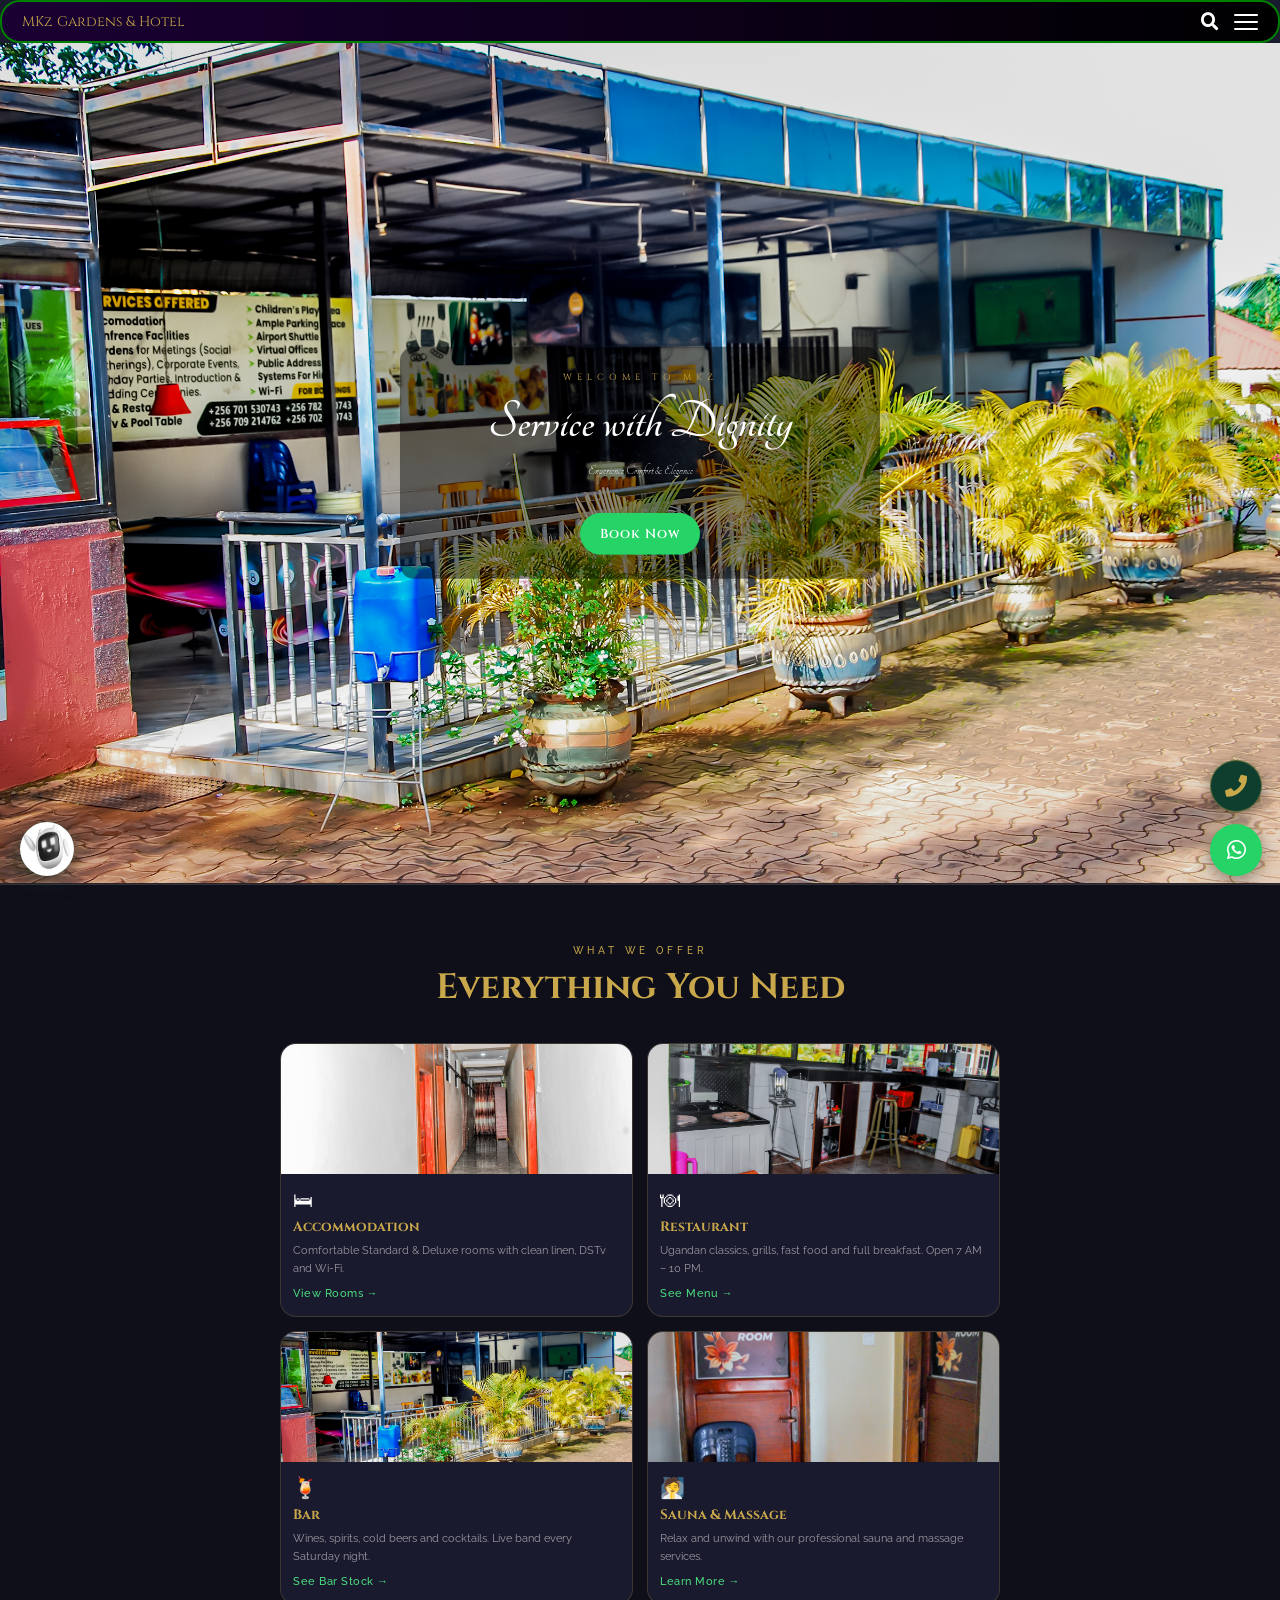
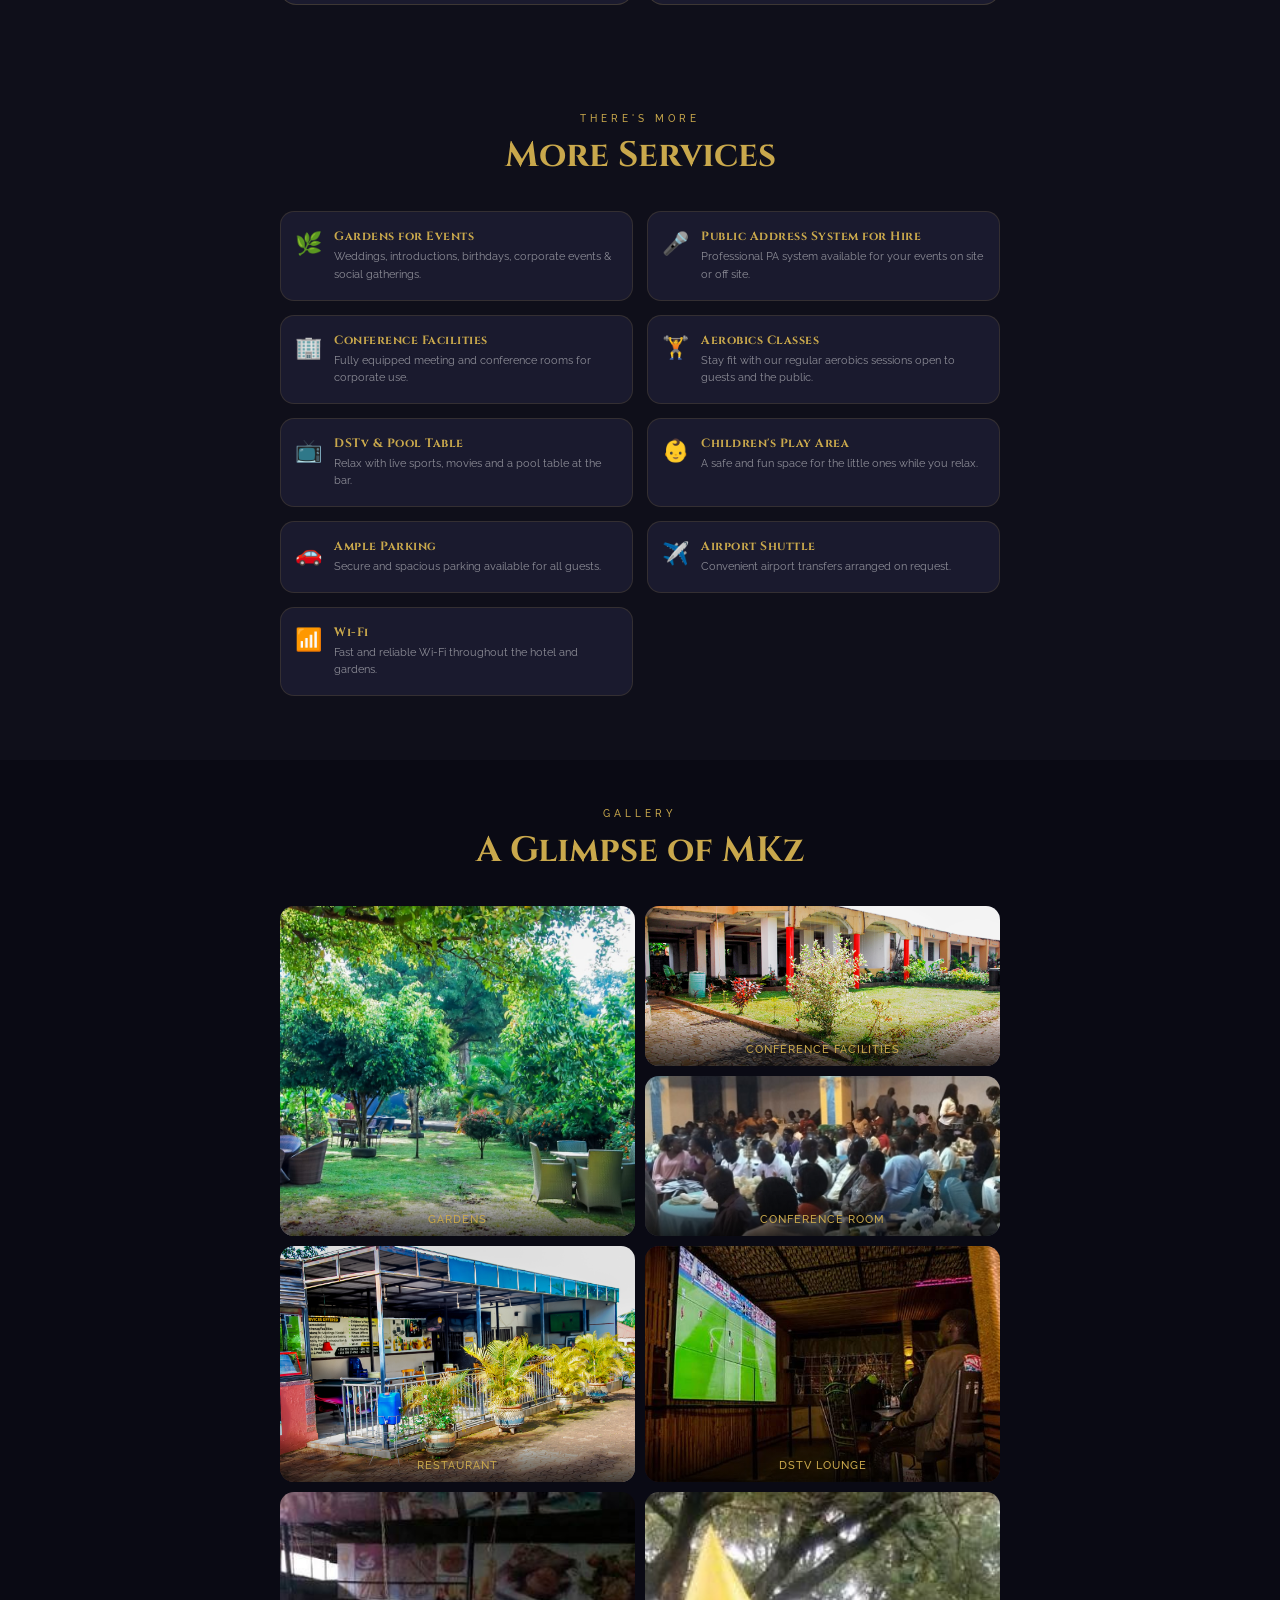
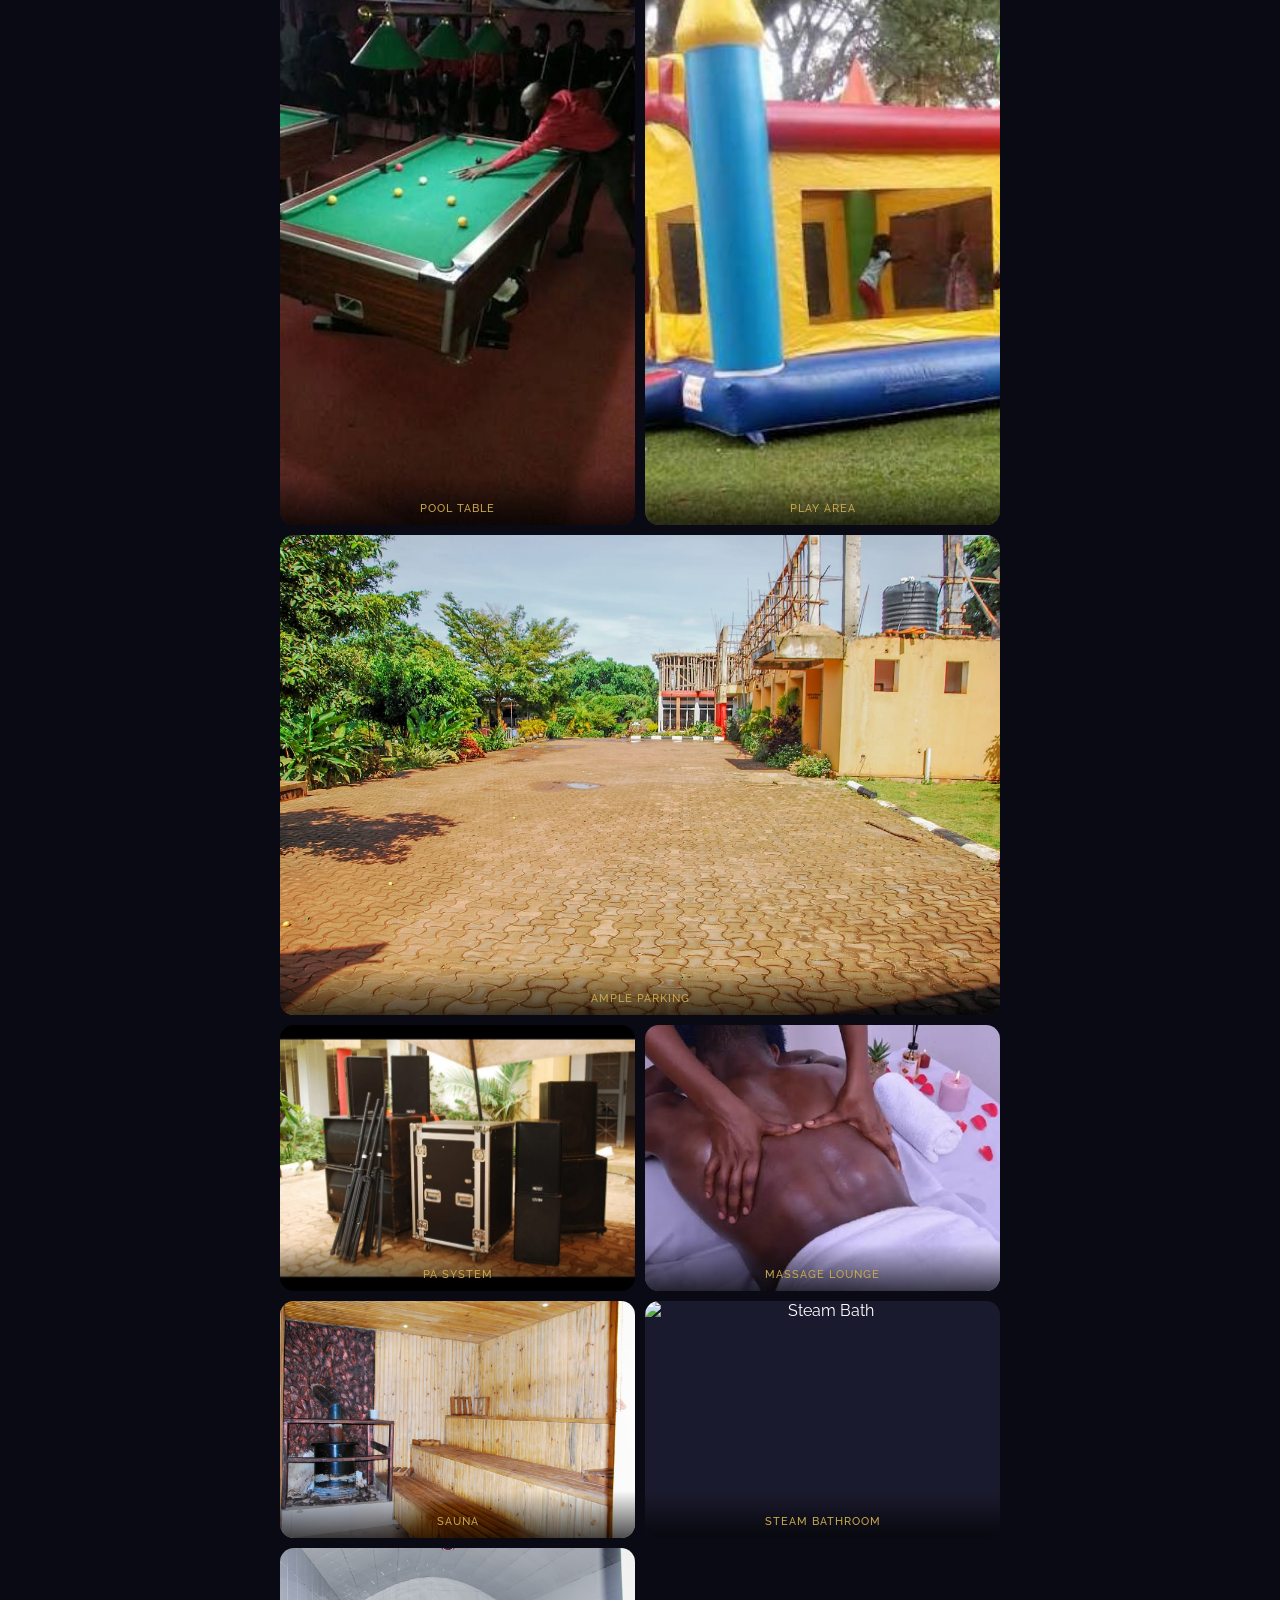
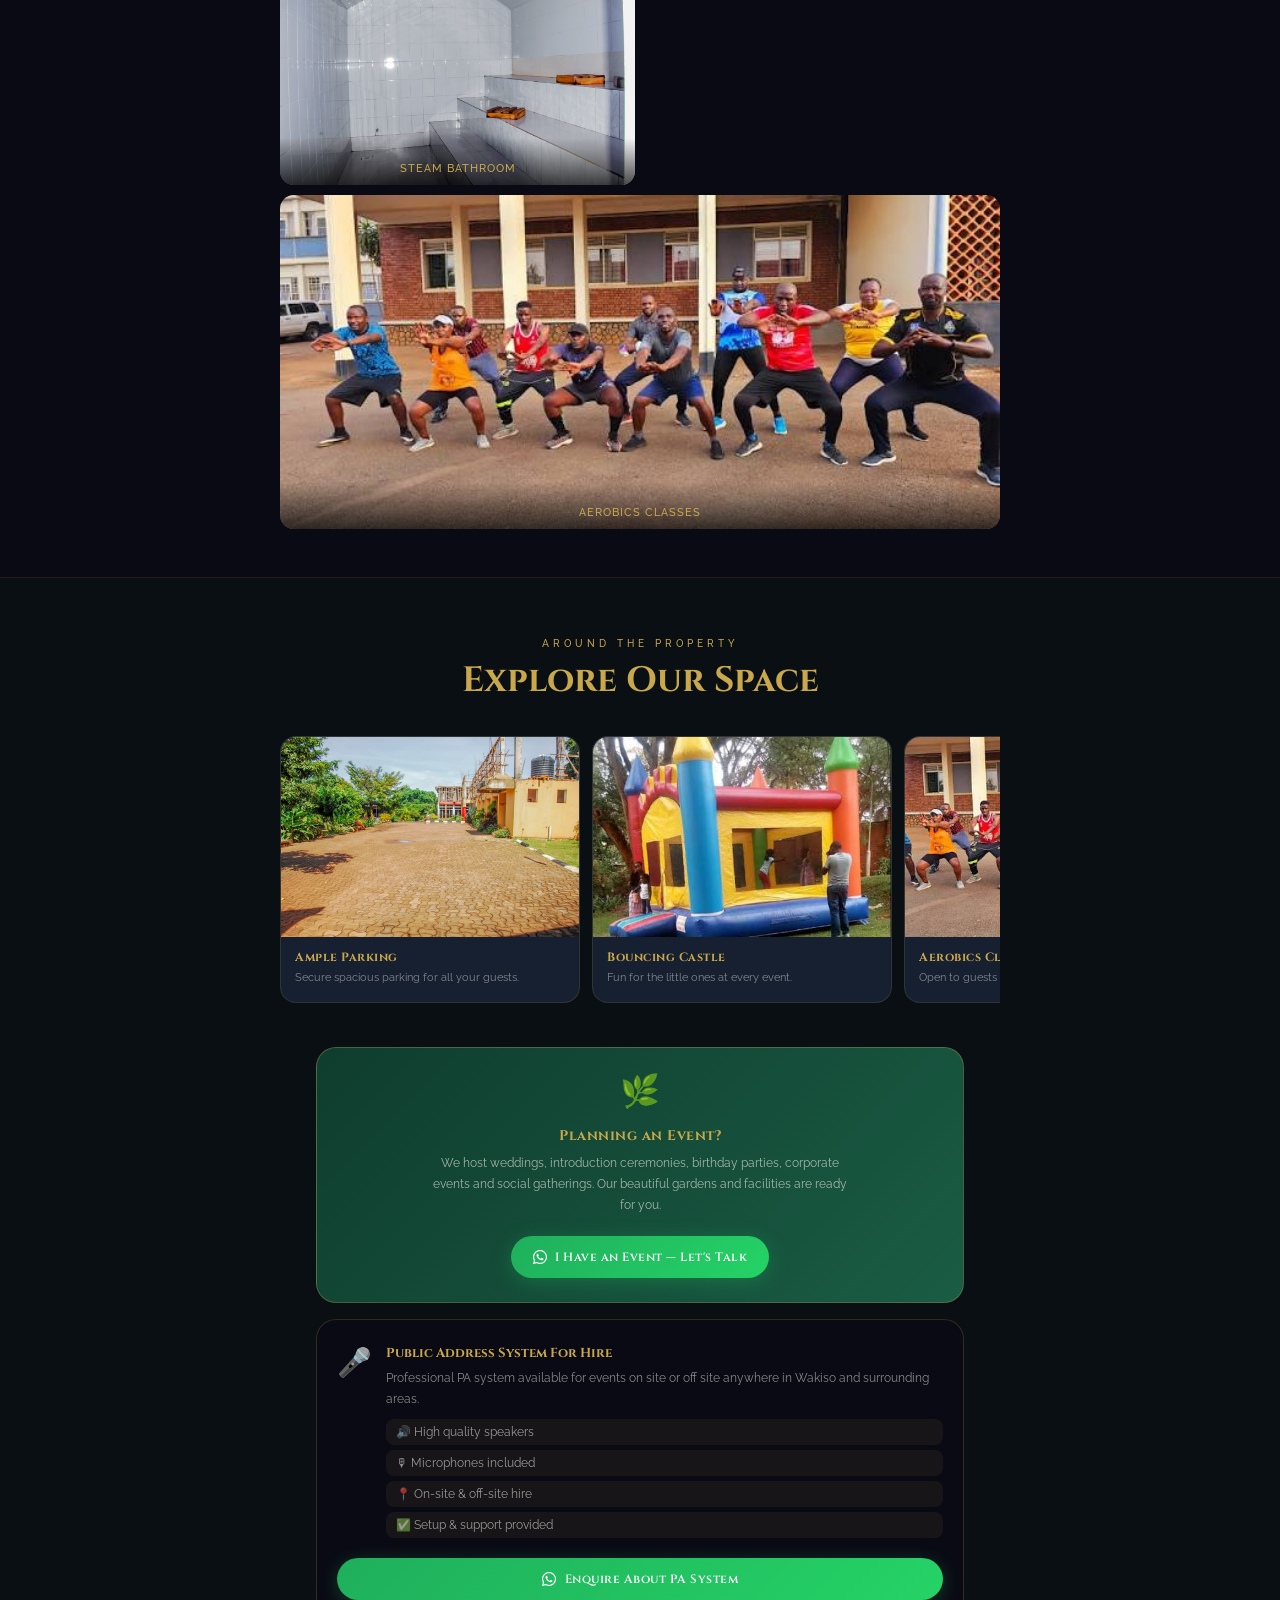
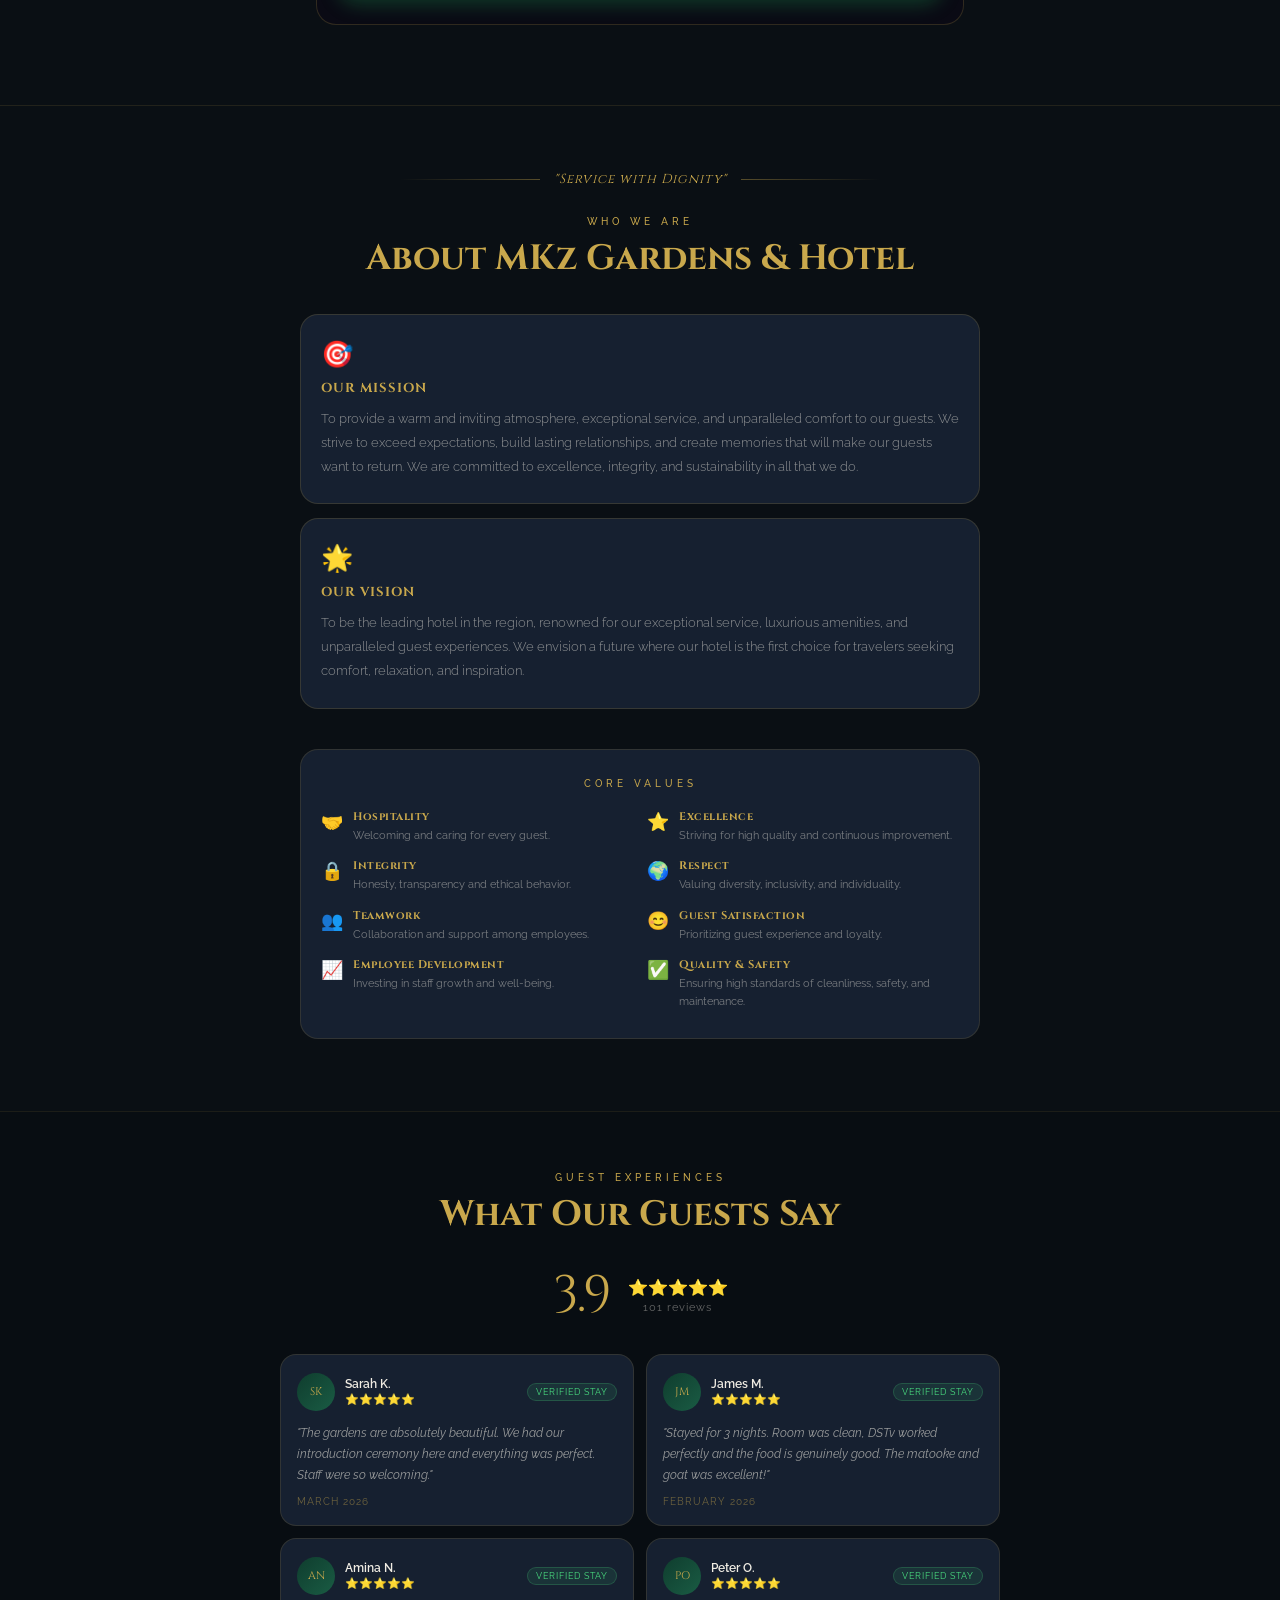
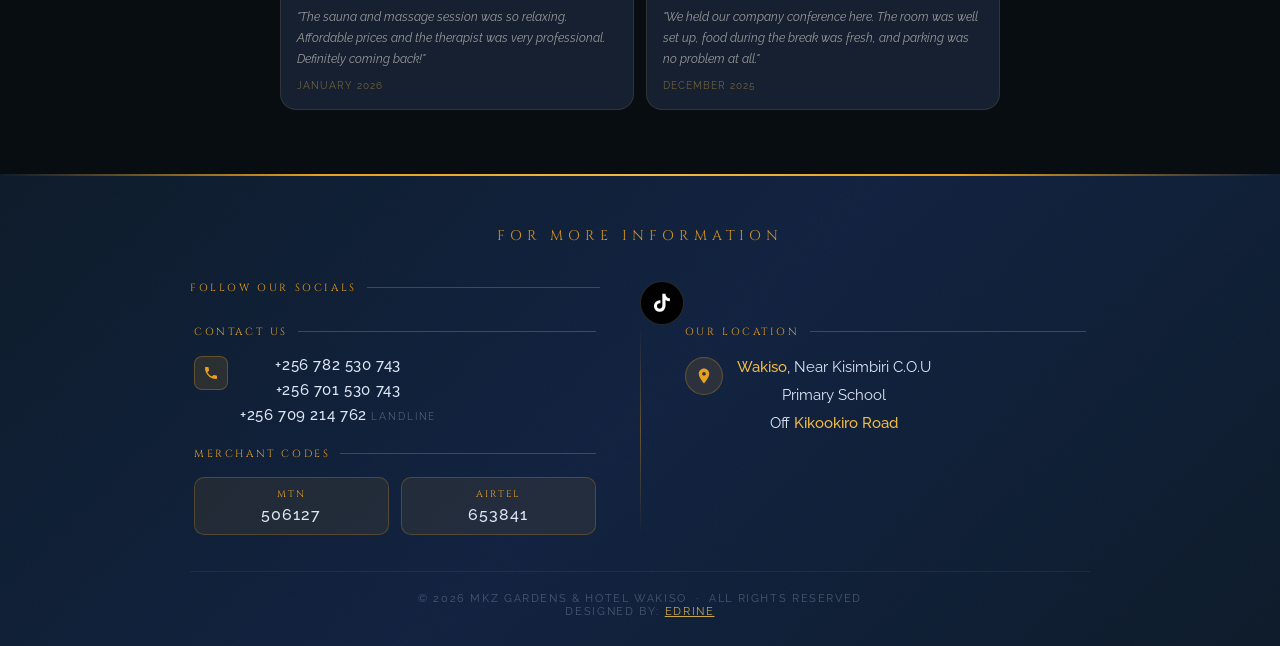
==== commit 3a1dcf32: "Add files via upload" ====
--- a/index.html
+++ b/index.html
@@ -705,7 +705,7 @@
 </section>
 <!-- ═══════════ HAVEN BOT — MKz Hotel Guest Assistant ═══════════ -->
 <button class="haven-toggle" id="havenToggle" onclick="havenToggle()" aria-label="Chat with Haven">
-  <svg width="22" height="22" viewBox="0 0 24 24" fill="white"><path d="M20 2H4c-1.1 0-2 .9-2 2v18l4-4h14c1.1 0 2-.9 2-2V4c0-1.1-.9-2-2-2z"/></svg>
+  <img width="100%" height="100%" src="d.jpg" style="border-radius:50%">
   <span class="haven-notif hidden" id="havenNotif">1</span>
 </button>
 
